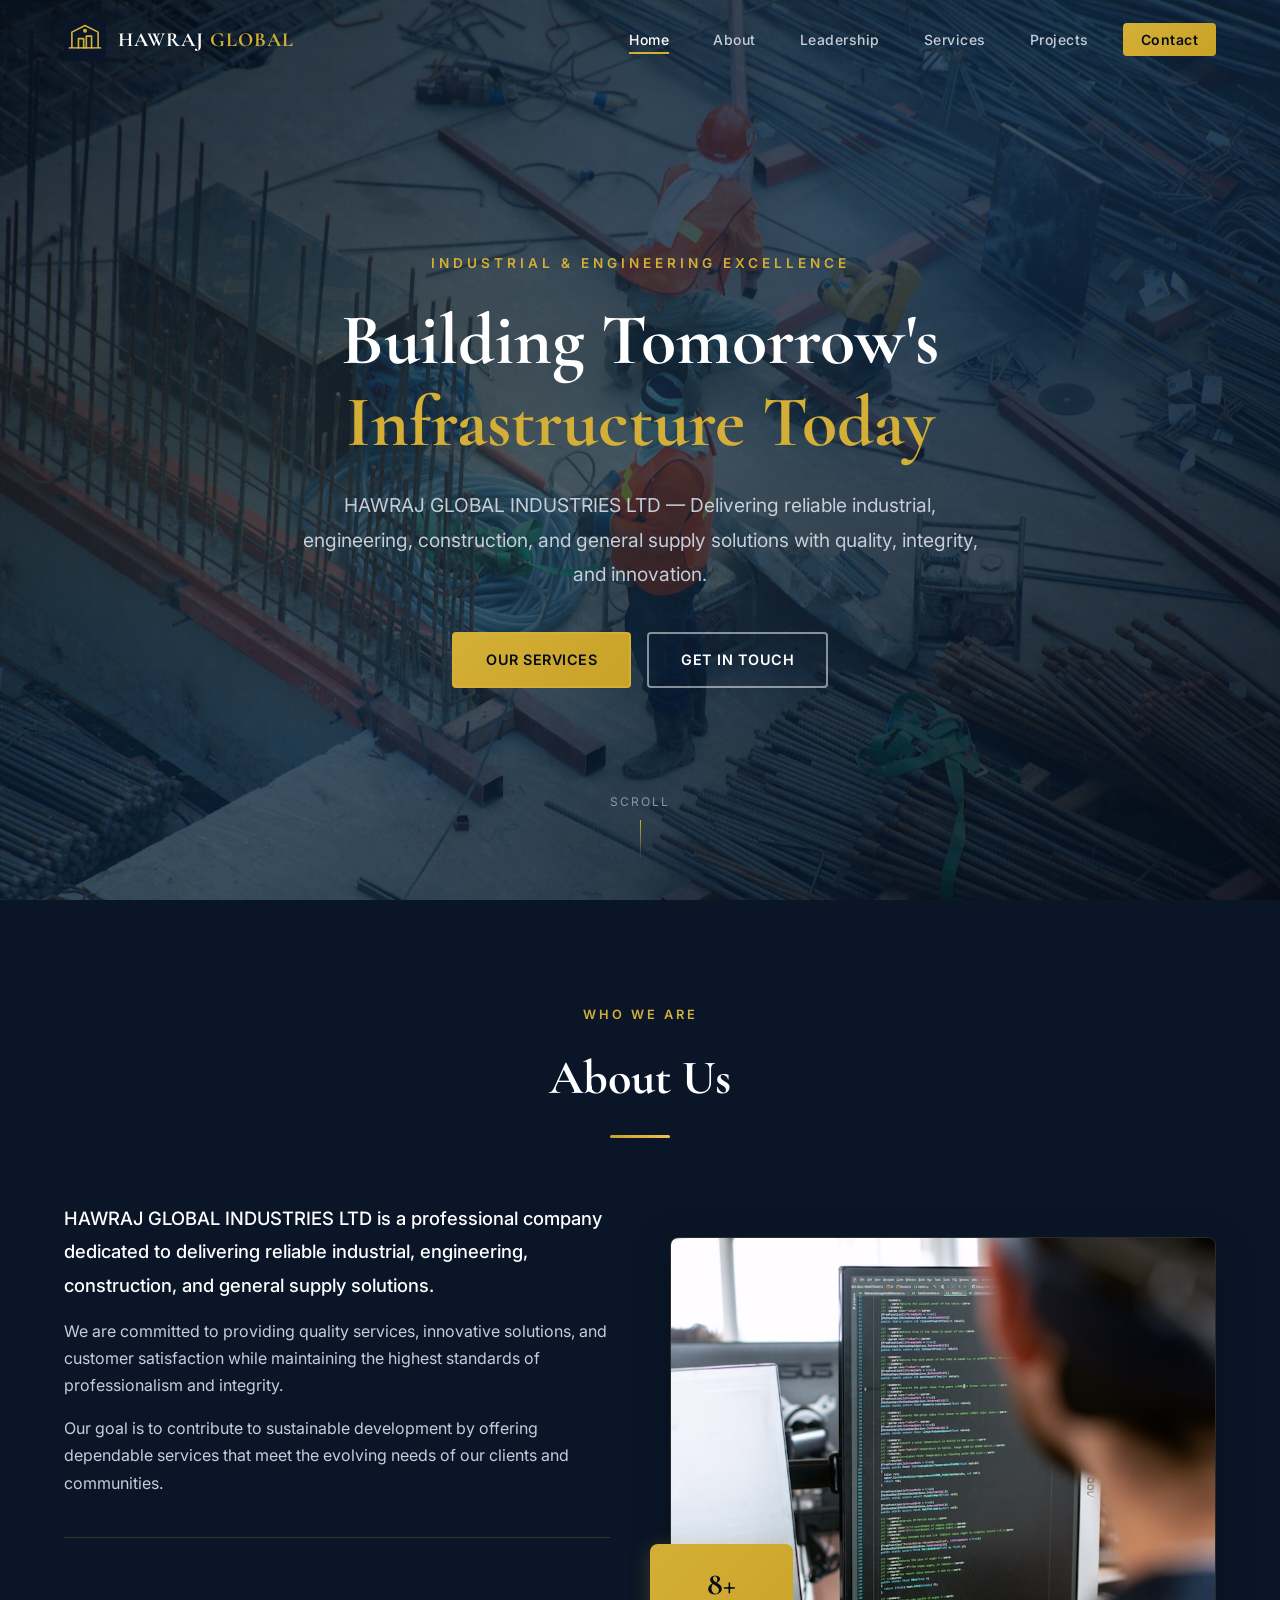
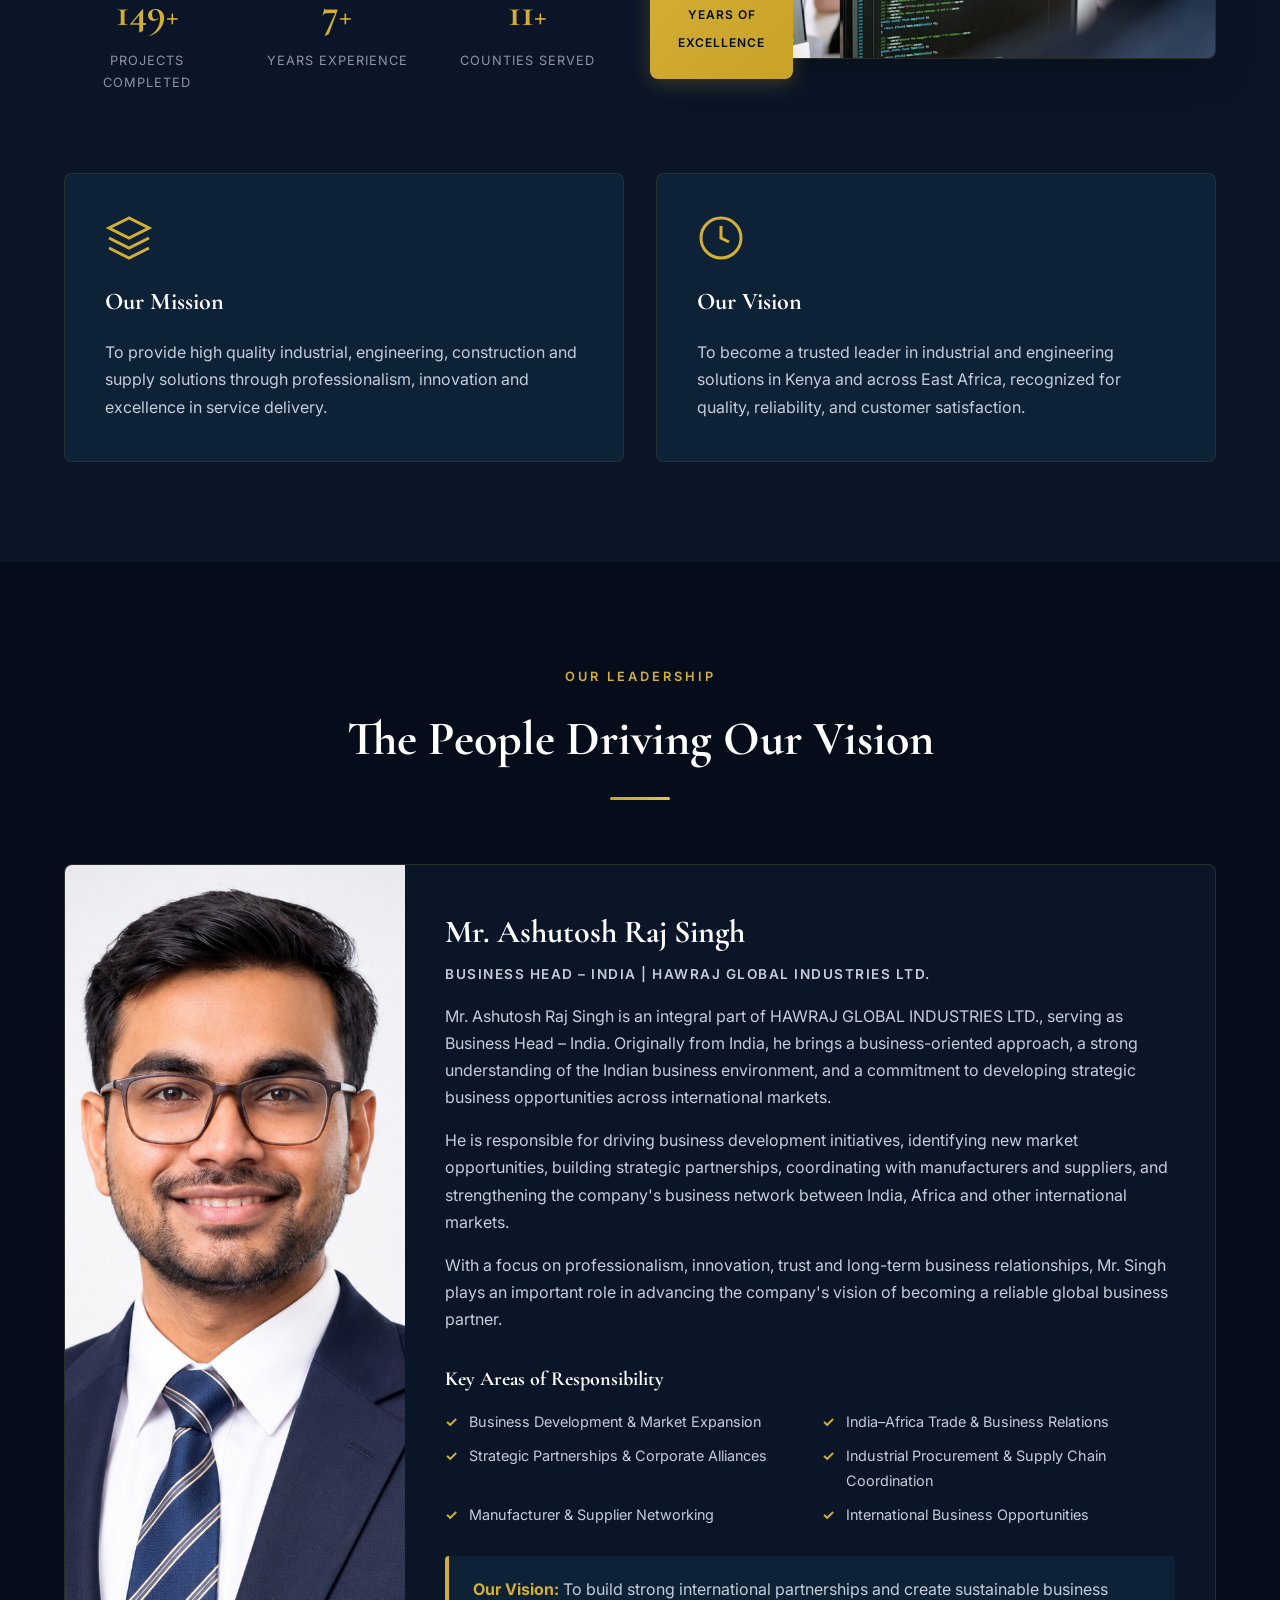
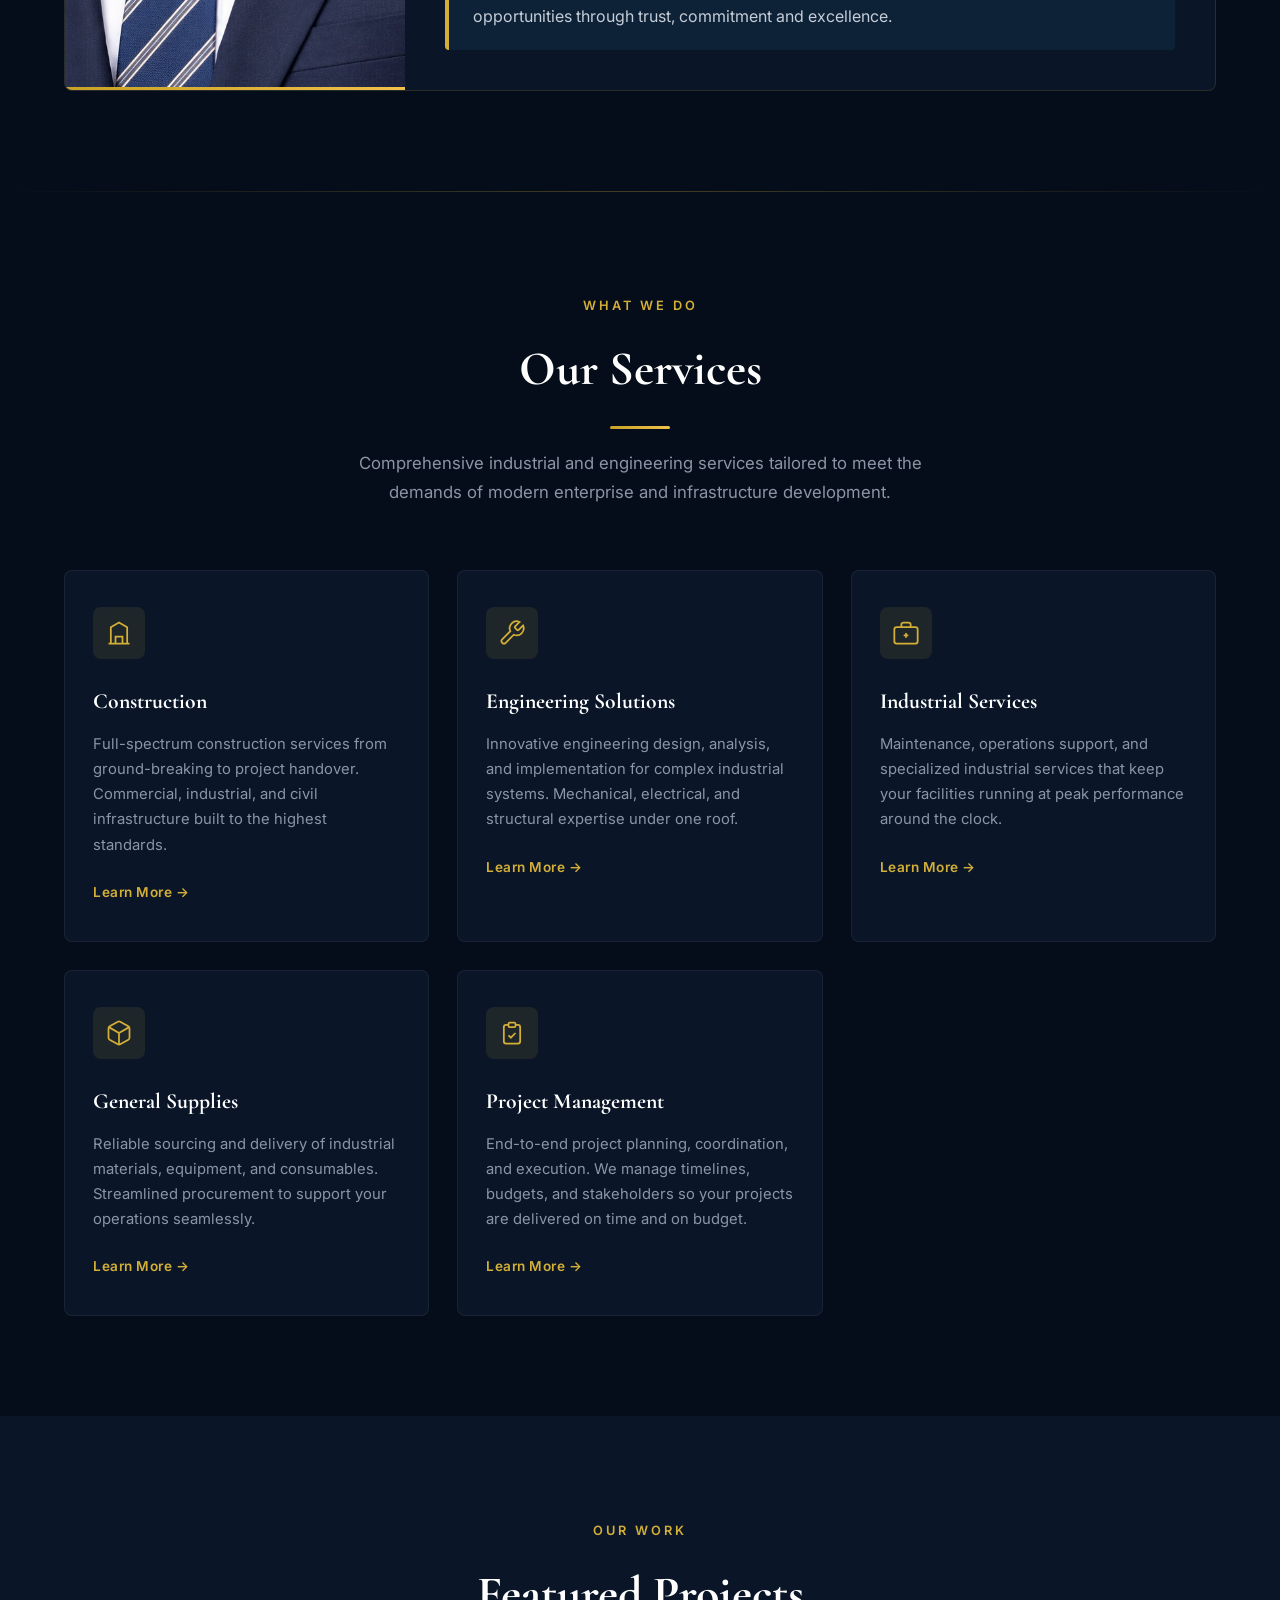
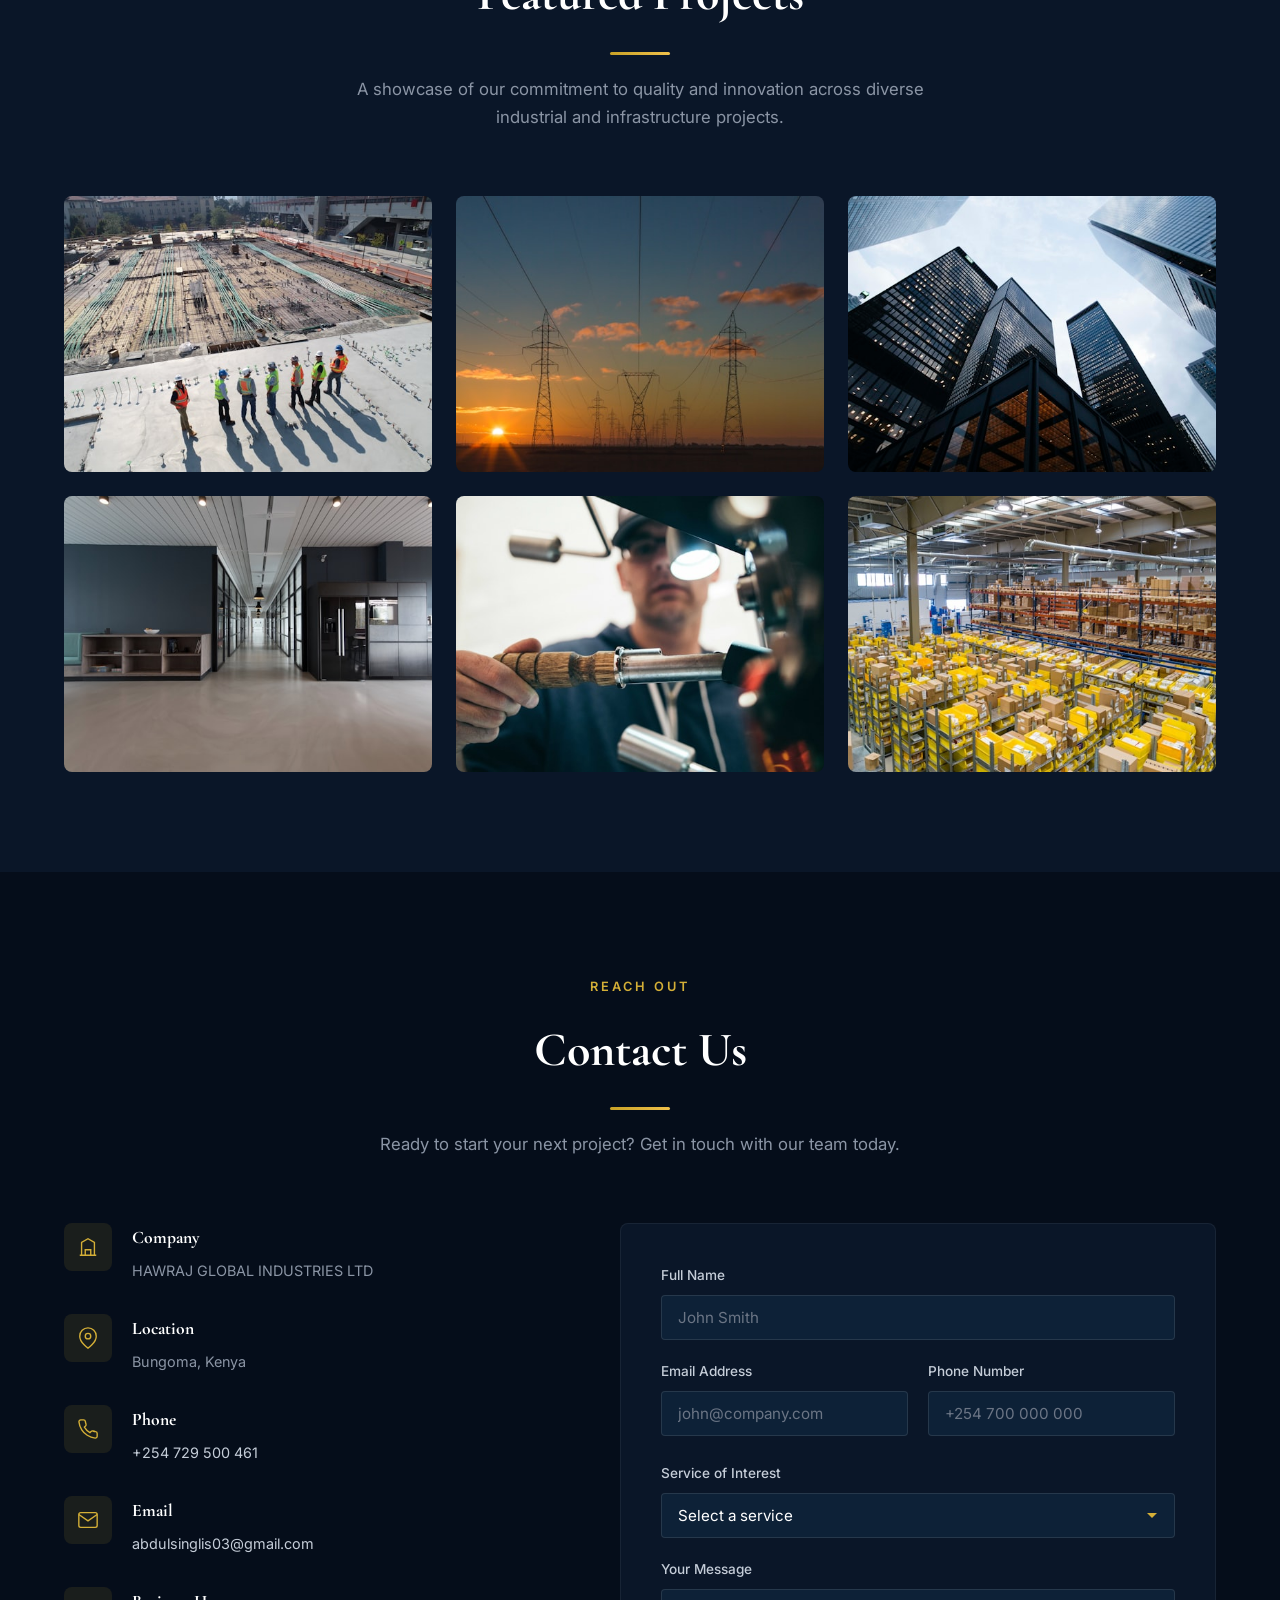
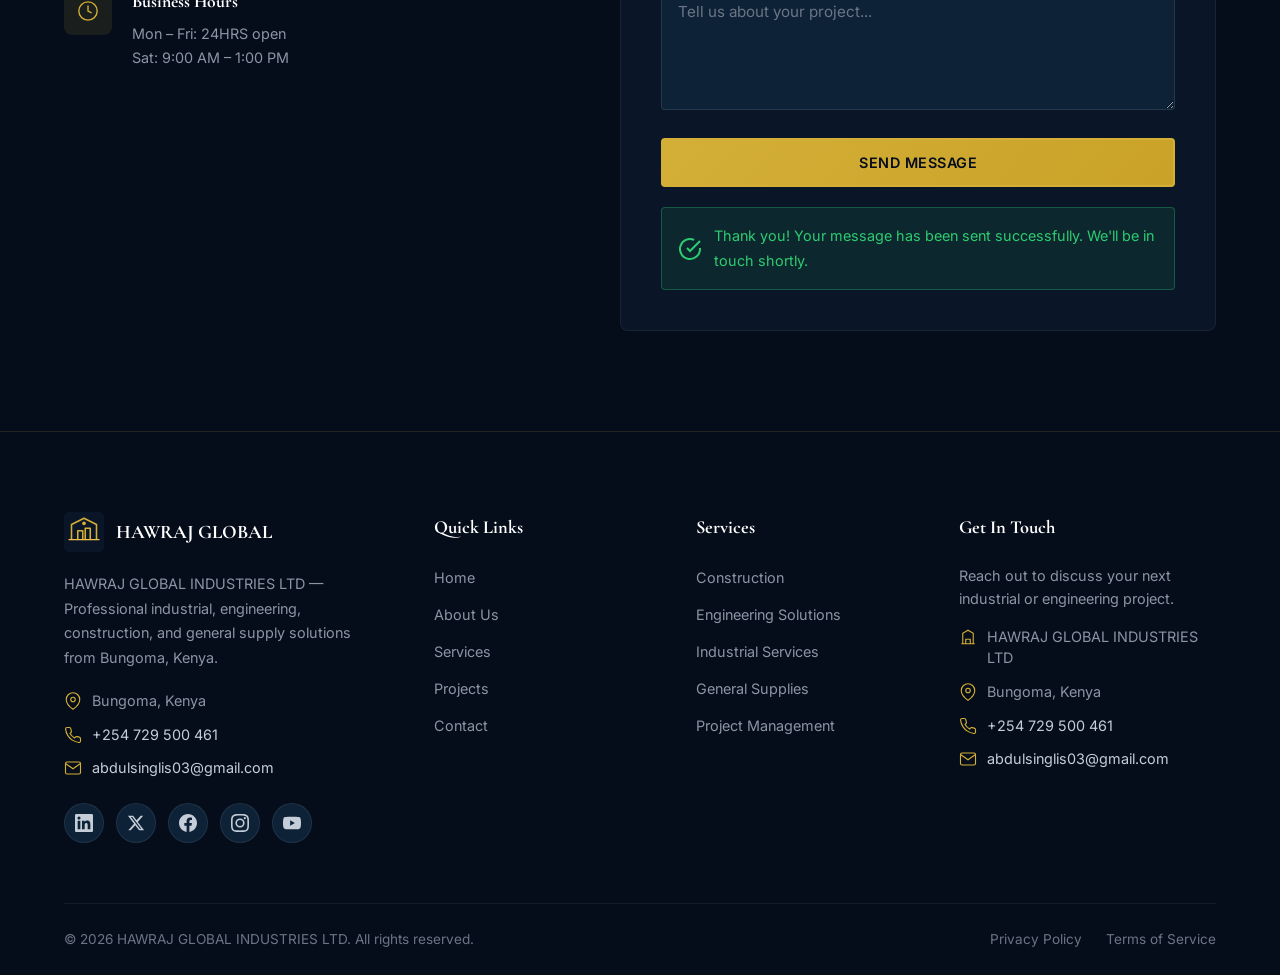
==== index.html @ 438e4403 "Update index.html" ====
<!DOCTYPE html>
<html lang="en">
<head>
  <meta charset="UTF-8">
  <meta name="viewport" content="width=device-width, initial-scale=1.0">
  <meta name="description" content="HAWRAJ GLOBAL INDUSTRIES LTD — Professional industrial, engineering, construction, and general supply solutions in Bungoma, Kenya. Quality services with integrity and customer satisfaction.">
  <title>HAWRAJ GLOBAL INDUSTRIES LTD | Industrial & Engineering Excellence</title>
  <link rel="preconnect" href="https://fonts.googleapis.com">
  <link rel="preconnect" href="https://fonts.gstatic.com" crossorigin>
  <link href="https://fonts.googleapis.com/css2?family=Cormorant+Garamond:wght@500;600;700&family=Inter:wght@300;400;500;600;700&display=swap" rel="stylesheet">
  <link rel="stylesheet" href="style.css">
  <link rel="icon" type="image/svg+xml" href="images/logo.svg">
</head>
<body>

  <!-- Navigation -->
  <header class="header" id="header">
    <nav class="nav container">
      <a href="#home" class="nav__logo">
        <img src="images/logo.svg" alt="HAWRAJ Global Industries" class="nav__logo-img">
        <span class="nav__logo-text">HAWRAJ<span class="gold"> GLOBAL</span></span>
      </a>

      <ul class="nav__menu" id="nav-menu">
        <li><a href="#home" class="nav__link active">Home</a></li>
        <li><a href="#about" class="nav__link">About</a></li>
        <li><a href="#leadership" class="nav__link">Leadership</a></li>
        <li><a href="#services" class="nav__link">Services</a></li>
        <li><a href="#projects" class="nav__link">Projects</a></li>
        <li><a href="#contact" class="nav__link nav__link--cta">Contact</a></li>
      </ul>

      <button class="nav__toggle" id="nav-toggle" aria-label="Toggle navigation menu" aria-expanded="false">
        <span></span>
        <span></span>
        <span></span>
      </button>
    </nav>
  </header>

  <!-- Hero -->
  <section class="hero" id="home">
    <div class="hero__overlay"></div>
    <div class="hero__content container">
      <p class="hero__tagline animate-on-scroll">Industrial & Engineering Excellence</p>
      <h1 class="hero__title animate-on-scroll">
        Building Tomorrow's<br>
        <span class="gold">Infrastructure Today</span>
      </h1>
      <p class="hero__subtitle animate-on-scroll">
        HAWRAJ GLOBAL INDUSTRIES LTD — Delivering reliable industrial, engineering,
        construction, and general supply solutions with quality, integrity, and innovation.
      </p>
      <div class="hero__actions animate-on-scroll">
        <a href="#services" class="btn btn--primary">Our Services</a>
        <a href="#contact" class="btn btn--outline">Get In Touch</a>
      </div>
    </div>
    <div class="hero__scroll">
      <span>Scroll</span>
      <div class="hero__scroll-line"></div>
    </div>
  </section>

  <!-- About -->
  <section class="section about" id="about">
    <div class="container">
      <div class="section__header animate-on-scroll">
        <span class="section__label">Who We Are</span>
        <h2 class="section__title">About Us</h2>
        <div class="section__divider"></div>
      </div>

      <div class="about__grid">
        <div class="about__content animate-on-scroll">
          <p class="about__lead">
            HAWRAJ GLOBAL INDUSTRIES LTD is a professional company dedicated to delivering
            reliable industrial, engineering, construction, and general supply solutions.
          </p>
          <p>
            We are committed to providing quality services, innovative solutions, and customer
            satisfaction while maintaining the highest standards of professionalism and integrity.
          </p>
          <p>
            Our goal is to contribute to sustainable development by offering dependable services
            that meet the evolving needs of our clients and communities.
          </p>

          <div class="about__stats">
            <div class="stat">
              <span class="stat__number" data-target="150">0</span><span class="stat__suffix">+</span>
              <span class="stat__label">Projects Completed</span>
            </div>
            <div class="stat">
              <span class="stat__number" data-target="8">0</span><span class="stat__suffix">+</span>
              <span class="stat__label">Years Experience</span>
            </div>
            <div class="stat">
              <span class="stat__number" data-target="12">0</span><span class="stat__suffix">+</span>
              <span class="stat__label">Counties Served</span>
            </div>
          </div>
        </div>

        <div class="about__image animate-on-scroll">
          <div class="about__image-frame">
            <img src="images/about-industrial.jpg" alt="Industrial facility and engineering team at work">
          </div>
          <div class="about__badge">
            <span class="about__badge-number">8+</span>
            <span class="about__badge-text">Years of<br>Excellence</span>
          </div>
        </div>
      </div>

      <!-- Mission & Vision -->
      <div class="mv-grid">
        <div class="mv-card animate-on-scroll">
          <div class="mv-card__icon">
            <svg viewBox="0 0 24 24" fill="none" stroke="currentColor" stroke-width="1.5">
              <path d="M12 2L2 7l10 5 10-5-10-5zM2 17l10 5 10-5M2 12l10 5 10-5"/>
            </svg>
          </div>
          <h3 class="mv-card__title">Our Mission</h3>
          <p>
           To provide high quality industrial, engineering, construction and supply solutions 
           through professionalism, innovation and excellence in service delivery.
          </p>
        </div>

        <div class="mv-card animate-on-scroll">
          <div class="mv-card__icon">
            <svg viewBox="0 0 24 24" fill="none" stroke="currentColor" stroke-width="1.5">
              <circle cx="12" cy="12" r="10"/>
              <path d="M12 6v6l4 2"/>
            </svg>
          </div>
          <h3 class="mv-card__title">Our Vision</h3>
          <p>
  To become a trusted leader in industrial and engineering
  solutions in Kenya and across East Africa, recognized
  for quality, reliability, and customer satisfaction.
</p>
        </div>
      </div>
    </div>
  </section>

<!-- Leadership -->
<section class="section leadership" id="leadership">
  <div class="container">
    <div class="section__header animate-on-scroll">
      <span class="section__label">Our Leadership</span>
      <h2 class="section__title">The People Driving Our Vision</h2>
      <div class="section__divider"></div>
    </div>

    <div class="lead-card animate-on-scroll">
      <div class="lead-photo">
        <img src="images/ashutosh-raj-singh.jpg" alt="Mr. Ashutosh Raj Singh, Business Head India">
      </div>

      <div class="lead-body">
        <h3>Mr. Ashutosh Raj Singh</h3>
        <p class="lead-role">Business Head – India | HAWRAJ GLOBAL INDUSTRIES LTD.</p>

        <p>Mr. Ashutosh Raj Singh is an integral part of HAWRAJ GLOBAL INDUSTRIES LTD., serving as Business Head – India. Originally from India, he brings a business-oriented approach, a strong understanding of the Indian business environment, and a commitment to developing strategic business opportunities across international markets.</p>

        <p>He is responsible for driving business development initiatives, identifying new market opportunities, building strategic partnerships, coordinating with manufacturers and suppliers, and strengthening the company's business network between India, Africa and other international markets.</p>

        <p>With a focus on professionalism, innovation, trust and long-term business relationships, Mr. Singh plays an important role in advancing the company's vision of becoming a reliable global business partner.</p>

        <h4>Key Areas of Responsibility</h4>
        <ul class="lead-areas">
          <li>Business Development &amp; Market Expansion</li>
          <li>India–Africa Trade &amp; Business Relations</li>
          <li>Strategic Partnerships &amp; Corporate Alliances</li>
          <li>Industrial Procurement &amp; Supply Chain Coordination</li>
          <li>Manufacturer &amp; Supplier Networking</li>
          <li>International Business Opportunities</li>
        </ul>

        <blockquote class="lead-vision">
          <strong>Our Vision:</strong> To build strong international partnerships and create sustainable business opportunities through trust, commitment and excellence.
        </blockquote>
      </div>
    </div>
  </div>

  <style>
    .leadership { background: var(--navy-900); }

    .lead-card {
      display: grid;
      grid-template-columns: 340px 1fr;
      gap: 40px;
      background: var(--navy-800);
      border: 1px solid rgba(212, 175, 55, 0.15);
      border-radius: 8px;
      overflow: hidden;
      text-align: left;
      transition: all var(--transition);
    }
    .lead-card:hover {
      border-color: rgba(212, 175, 55, 0.3);
      box-shadow: var(--shadow);
    }

    .lead-photo { position: relative; background: var(--navy-700); }
    .lead-photo img {
      width: 100%;
      height: 100%;
      min-height: 420px;
      object-fit: cover;
      object-position: top center;
      display: block;
    }
    .lead-photo::after {
      content: '';
      position: absolute;
      left: 0; right: 0; bottom: 0;
      height: 3px;
      background: linear-gradient(90deg, var(--gold-600), var(--gold-400));
    }

    .lead-body { padding: 40px 40px 40px 0; }
    .lead-body h3 {
      font-family: var(--font-display);
      font-size: 2rem;
      font-weight: 700;
      color: var(--white);
      margin-bottom: 4px;
    }
    .lead-role {
      color: var(--gold-500);
      font-size: 0.85rem;
      font-weight: 600;
      letter-spacing: 1.5px;
      text-transform: uppercase;
      margin-bottom: 24px;
    }
    .lead-body p {
      color: var(--gray-300);
      margin-bottom: 16px;
    }
    .lead-body h4 {
      font-family: var(--font-display);
      font-size: 1.25rem;
      font-weight: 700;
      color: var(--white);
      margin: 28px 0 14px;
    }

    .lead-areas {
      list-style: none;
      display: grid;
      grid-template-columns: 1fr 1fr;
      gap: 10px 24px;
    }
    .lead-areas li {
      position: relative;
      padding-left: 24px;
      font-size: 0.9rem;
      color: var(--gray-300);
    }
    .lead-areas li::before {
      content: "✓";
      position: absolute;
      left: 0;
      color: var(--gold-500);
      font-weight: 700;
    }

    .lead-vision {
      margin-top: 28px;
      padding: 20px 24px;
      background: var(--navy-700);
      border-left: 4px solid var(--gold-500);
      border-radius: 4px;
      color: var(--gray-300);
      line-height: 1.7;
    }
    .lead-vision strong { color: var(--gold-500); }

    @media (max-width: 800px) {
      .lead-card { grid-template-columns: 1fr; gap: 0; }
      .lead-photo img { min-height: 300px; max-height: 380px; }
      .lead-body { padding: 28px 24px; }
      .lead-body h3 { font-size: 1.6rem; }
      .lead-areas { grid-template-columns: 1fr; }
    }
  </style>
</section>
  
  <!-- Services -->
  <section class="section services" id="services">
    <div class="container">
      <div class="section__header animate-on-scroll">
        <span class="section__label">What We Do</span>
        <h2 class="section__title">Our Services</h2>
        <div class="section__divider"></div>
        <p class="section__desc">
          Comprehensive industrial and engineering services tailored to meet the
          demands of modern enterprise and infrastructure development.
        </p>
      </div>

      <div class="services__grid">
        <article class="service-card animate-on-scroll">
          <div class="service-card__icon">
            <svg viewBox="0 0 24 24" fill="none" stroke="currentColor" stroke-width="1.5">
              <path d="M3 21h18M5 21V7l7-4 7 4v14M9 21v-6h6v6"/>
            </svg>
          </div>
          <h3 class="service-card__title">Construction</h3>
          <p>
            Full-spectrum construction services from ground-breaking to project handover.
            Commercial, industrial, and civil infrastructure built to the highest standards.
          </p>
          <a href="#contact" class="service-card__link">Learn More &rarr;</a>
        </article>

        <article class="service-card animate-on-scroll">
          <div class="service-card__icon">
            <svg viewBox="0 0 24 24" fill="none" stroke="currentColor" stroke-width="1.5">
              <path d="M14.7 6.3a1 1 0 000 1.4l1.6 1.6a1 1 0 001.4 0l3.77-3.77a6 6 0 01-7.94 7.94l-6.91 6.91a2.12 2.12 0 01-3-3l6.91-6.91a6 6 0 017.94-7.94l-3.76 3.76z"/>
            </svg>
          </div>
          <h3 class="service-card__title">Engineering Solutions</h3>
          <p>
            Innovative engineering design, analysis, and implementation for complex
            industrial systems. Mechanical, electrical, and structural expertise under one roof.
          </p>
          <a href="#contact" class="service-card__link">Learn More &rarr;</a>
        </article>

        <article class="service-card animate-on-scroll">
          <div class="service-card__icon">
            <svg viewBox="0 0 24 24" fill="none" stroke="currentColor" stroke-width="1.5">
              <rect x="2" y="7" width="20" height="14" rx="2"/>
              <path d="M16 7V5a2 2 0 00-2-2h-4a2 2 0 00-2 2v2M12 12v4M10 14h4"/>
            </svg>
          </div>
          <h3 class="service-card__title">Industrial Services</h3>
          <p>
            Maintenance, operations support, and specialized industrial services
            that keep your facilities running at peak performance around the clock.
          </p>
          <a href="#contact" class="service-card__link">Learn More &rarr;</a>
        </article>

        <article class="service-card animate-on-scroll">
          <div class="service-card__icon">
            <svg viewBox="0 0 24 24" fill="none" stroke="currentColor" stroke-width="1.5">
              <path d="M21 16V8a2 2 0 00-1-1.73l-7-4a2 2 0 00-2 0l-7 4A2 2 0 003 8v8a2 2 0 001 1.73l7 4a2 2 0 002 0l7-4A2 2 0 0021 16z"/>
              <path d="M3.27 6.96L12 12.01l8.73-5.05M12 22.08V12"/>
            </svg>
          </div>
          <h3 class="service-card__title">General Supplies</h3>
          <p>
            Reliable sourcing and delivery of industrial materials, equipment, and
            consumables. Streamlined procurement to support your operations seamlessly.
          </p>
          <a href="#contact" class="service-card__link">Learn More &rarr;</a>
        </article>

        <article class="service-card animate-on-scroll">
          <div class="service-card__icon">
            <svg viewBox="0 0 24 24" fill="none" stroke="currentColor" stroke-width="1.5">
              <path d="M9 5H7a2 2 0 00-2 2v12a2 2 0 002 2h10a2 2 0 002-2V7a2 2 0 00-2-2h-2"/>
              <rect x="9" y="3" width="6" height="4" rx="1"/>
              <path d="M9 14l2 2 4-4"/>
            </svg>
          </div>
          <h3 class="service-card__title">Project Management</h3>
          <p>
            End-to-end project planning, coordination, and execution. We manage timelines,
            budgets, and stakeholders so your projects are delivered on time and on budget.
          </p>
          <a href="#contact" class="service-card__link">Learn More &rarr;</a>
        </article>
      </div>
    </div>
  </section>

  <!-- Projects -->
  <section class="section projects" id="projects">
    <div class="container">
      <div class="section__header animate-on-scroll">
        <span class="section__label">Our Work</span>
        <h2 class="section__title">Featured Projects</h2>
        <div class="section__divider"></div>
        <p class="section__desc">
          A showcase of our commitment to quality and innovation across diverse
          industrial and infrastructure projects.
        </p>
      </div>

      <div class="projects__grid">
        <article class="project-card animate-on-scroll">
          <div class="project-card__image">
            <img src="images/project-1.jpg" alt="Industrial manufacturing plant construction">
            <div class="project-card__overlay">
              <span class="project-card__category">Construction</span>
              <h3 class="project-card__title">Manufacturing Plant Complex</h3>
              <p>State-of-the-art industrial facility with 50,000 sqm production capacity.</p>
            </div>
          </div>
        </article>

        <article class="project-card animate-on-scroll">
          <div class="project-card__image">
            <img src="images/project-2.jpg" alt="Energy infrastructure engineering project">
            <div class="project-card__overlay">
              <span class="project-card__category">Engineering</span>
              <h3 class="project-card__title">Energy Infrastructure Upgrade</h3>
              <p>Complete power distribution system modernization for regional grid.</p>
            </div>
          </div>
        </article>

        <article class="project-card animate-on-scroll">
          <div class="project-card__image">
            <img src="images/project-3.jpg" alt="Commercial building construction">
            <div class="project-card__overlay">
              <span class="project-card__category">Construction</span>
              <h3 class="project-card__title">Commercial Tower Development</h3>
              <p>Premium 32-story mixed-use commercial tower in metropolitan district.</p>
            </div>
          </div>
        </article>

        <article class="project-card animate-on-scroll">
          <div class="project-card__image">
            <img src="images/project-4.jpg" alt="Industrial pipeline and refinery project">
            <div class="project-card__overlay">
              <span class="project-card__category">Industrial</span>
              <h3 class="project-card__title">Pipeline & Refinery Systems</h3>
              <p>Integrated pipeline network and processing facility for oil & gas sector.</p>
            </div>
          </div>
        </article>

        <article class="project-card animate-on-scroll">
          <div class="project-card__image">
            <img src="images/project-5.jpg" alt="Bridge and civil infrastructure project">
            <div class="project-card__overlay">
              <span class="project-card__category">Infrastructure</span>
              <h3 class="project-card__title">Bridge & Highway Expansion</h3>
              <p>Major civil infrastructure connecting key economic corridors.</p>
            </div>
          </div>
        </article>

        <article class="project-card animate-on-scroll">
          <div class="project-card__image">
            <img src="images/project-6.jpg" alt="Warehouse and logistics facility">
            <div class="project-card__overlay">
              <span class="project-card__category">Project Management</span>
              <h3 class="project-card__title">Logistics Hub & Warehouse</h3>
              <p>Multi-phase logistics center with automated storage and distribution.</p>
            </div>
          </div>
        </article>
      </div>
    </div>
  </section>

  <!-- Contact -->
  <section class="section contact" id="contact">
    <div class="container">
      <div class="section__header animate-on-scroll">
        <span class="section__label">Reach Out</span>
        <h2 class="section__title">Contact Us</h2>
        <div class="section__divider"></div>
        <p class="section__desc">
          Ready to start your next project? Get in touch with our team today.
        </p>
      </div>

      <div class="contact__grid">
        <div class="contact__info animate-on-scroll">
          <div class="contact__item">
            <div class="contact__item-icon">
              <svg viewBox="0 0 24 24" fill="none" stroke="currentColor" stroke-width="1.5">
                <path d="M3 21h18M5 21V7l7-4 7 4v14M9 21v-6h6v6"/>
              </svg>
            </div>
            <div>
              <h4>Company</h4>
              <p>HAWRAJ GLOBAL INDUSTRIES LTD</p>
            </div>
          </div>

          <div class="contact__item">
            <div class="contact__item-icon">
              <svg viewBox="0 0 24 24" fill="none" stroke="currentColor" stroke-width="1.5">
                <path d="M21 10c0 7-9 13-9 13s-9-6-9-13a9 9 0 0118 0z"/>
                <circle cx="12" cy="10" r="3"/>
              </svg>
            </div>
            <div>
              <h4>Location</h4>
              <p>Bungoma, Kenya</p>
            </div>
          </div>

          <div class="contact__item">
            <div class="contact__item-icon">
              <svg viewBox="0 0 24 24" fill="none" stroke="currentColor" stroke-width="1.5">
                <path d="M22 16.92v3a2 2 0 01-2.18 2 19.79 19.79 0 01-8.63-3.07 19.5 19.5 0 01-6-6 19.79 19.79 0 01-3.07-8.67A2 2 0 014.11 2h3a2 2 0 012 1.72c.127.96.361 1.903.7 2.81a2 2 0 01-.45 2.11L8.09 9.91a16 16 0 006 6l1.27-1.27a2 2 0 012.11-.45c.907.339 1.85.573 2.81.7A2 2 0 0122 16.92z"/>
              </svg>
            </div>
            <div>
              <h4>Phone</h4>
              <p><a href="tel:+254729500461" class="contact-link">+254 729 500 461</a></p>
            </div>
          </div>

          <div class="contact__item">
            <div class="contact__item-icon">
              <svg viewBox="0 0 24 24" fill="none" stroke="currentColor" stroke-width="1.5">
                <path d="M4 4h16c1.1 0 2 .9 2 2v12c0 1.1-.9 2-2 2H4c-1.1 0-2-.9-2-2V6c0-1.1.9-2 2-2z"/>
                <path d="M22 6l-10 7L2 6"/>
              </svg>
            </div>
            <div>
              <h4>Email</h4>
              <p><a href="mailto:abdulsinglis03@gmail.com" class="contact-link">abdulsinglis03@gmail.com</a></p>
            </div>
          </div>

          <div class="contact__item">
            <div class="contact__item-icon">
              <svg viewBox="0 0 24 24" fill="none" stroke="currentColor" stroke-width="1.5">
                <circle cx="12" cy="12" r="10"/>
                <path d="M12 6v6l4 2"/>
              </svg>
            </div>
            <div>
              <h4>Business Hours</h4>
              <p>Mon – Fri: 24HRS open <br>Sat: 9:00 AM – 1:00 PM</p>
            </div>
          </div>
        </div>

        <form name="contact" method="POST" data-netlify="true" class="contact__form animate-on-scroll" id="contact-form">
<input type="hidden" name="form-name" value="contact">
          <div class="form__group">
            <label for="name">Full Name</label>
            <input type="text" id="name" name="name" placeholder="John Smith" required>
            <span class="form__error" id="name-error"></span>
          </div>

          <div class="form__row">
            <div class="form__group">
              <label for="email">Email Address</label>
              <input type="email" id="email" name="email" placeholder="john@company.com" required>
              <span class="form__error" id="email-error"></span>
            </div>
            <div class="form__group">
              <label for="phone">Phone Number</label>
              <input type="tel" id="phone" name="phone" placeholder="+254 700 000 000">
            </div>
          </div>

          <div class="form__group">
            <label for="service">Service of Interest</label>
            <select id="service" name="service">
              <option value="">Select a service</option>
              <option value="construction">Construction</option>
              <option value="engineering">Engineering Solutions</option>
              <option value="industrial">Industrial Services</option>
              <option value="supplies">General Supplies</option>
              <option value="management">Project Management</option>
            </select>
          </div>

          <div class="form__group">
            <label for="message">Your Message</label>
            <textarea id="message" name="message" rows="5" placeholder="Tell us about your project..." required></textarea>
            <span class="form__error" id="message-error"></span>
          </div>

          <button type="submit" class="btn btn--primary btn--full">
            <span class="btn__text">Send Message</span>
            <span class="btn__loading" hidden>Sending...</span>
          </button>

          <div class="form__success" id="form-success" hidden>
            <svg viewBox="0 0 24 24" fill="none" stroke="currentColor" stroke-width="2">
              <path d="M22 11.08V12a10 10 0 11-5.93-9.14"/>
              <path d="M22 4L12 14.01l-3-3"/>
            </svg>
            <p>Thank you! Your message has been sent successfully. We'll be in touch shortly.</p>
          </div>
        </form>
      </div>
    </div>
  </section>

  <!-- Footer -->
  <footer class="footer">
    <div class="container">
      <div class="footer__grid">
        <div class="footer__brand">
          <a href="#home" class="footer__logo">
            <img src="images/logo.svg" alt="HAWRAJ Global Industries">
            <span>HAWRAJ<span class="gold"> GLOBAL</span></span>
          </a>
          <p class="footer__desc">
            HAWRAJ GLOBAL INDUSTRIES LTD — Professional industrial, engineering,
            construction, and general supply solutions from Bungoma, Kenya.
          </p>
          <ul class="footer__contact">
            <li>
              <svg viewBox="0 0 24 24" fill="none" stroke="currentColor" stroke-width="1.5"><path d="M21 10c0 7-9 13-9 13s-9-6-9-13a9 9 0 0118 0z"/><circle cx="12" cy="10" r="3"/></svg>
              Bungoma, Kenya
            </li>
            <li>
              <svg viewBox="0 0 24 24" fill="none" stroke="currentColor" stroke-width="1.5"><path d="M22 16.92v3a2 2 0 01-2.18 2 19.79 19.79 0 01-8.63-3.07 19.5 19.5 0 01-6-6 19.79 19.79 0 01-3.07-8.67A2 2 0 014.11 2h3a2 2 0 012 1.72c.127.96.361 1.903.7 2.81a2 2 0 01-.45 2.11L8.09 9.91a16 16 0 006 6l1.27-1.27a2 2 0 012.11-.45c.907.339 1.85.573 2.81.7A2 2 0 0122 16.92z"/></svg>
              <a href="tel:+254729500461">+254 729 500 461</a>
            </li>
            <li>
              <svg viewBox="0 0 24 24" fill="none" stroke="currentColor" stroke-width="1.5"><path d="M4 4h16c1.1 0 2 .9 2 2v12c0 1.1-.9 2-2 2H4c-1.1 0-2-.9-2-2V6c0-1.1.9-2 2-2z"/><path d="M22 6l-10 7L2 6"/></svg>
              <a href="mailto:abdulsinglis03@gmail.com">abdulsinglis03@gmail.com</a>
            </li>
          </ul>
          <div class="footer__social">
            <a href="#" class="social-icon" aria-label="LinkedIn">
              <svg viewBox="0 0 24 24" fill="currentColor"><path d="M20.447 20.452h-3.554v-5.569c0-1.328-.027-3.037-1.852-3.037-1.853 0-2.136 1.445-2.136 2.939v5.667H9.351V9h3.414v1.561h.046c.477-.9 1.637-1.85 3.37-1.85 3.601 0 4.267 2.37 4.267 5.455v6.286zM5.337 7.433a2.062 2.062 0 01-2.063-2.065 2.064 2.064 0 114.126 0 2.063 2.063 0 01-2.063 2.065zm1.782 13.019H3.555V9h3.564v11.452zM22.225 0H1.771C.792 0 0 .774 0 1.729v20.542C0 23.227.792 24 1.771 24h20.451C23.2 24 24 23.227 24 22.271V1.729C24 .774 23.2 0 22.222 0h.003z"/></svg>
            </a>
            <a href="#" class="social-icon" aria-label="Twitter / X">
              <svg viewBox="0 0 24 24" fill="currentColor"><path d="M18.244 2.25h3.308l-7.227 8.26 8.502 11.24H16.17l-5.214-6.817L4.99 21.75H1.68l7.73-8.835L1.254 2.25H8.08l4.713 6.231zm-1.161 17.52h1.833L7.084 4.126H5.117z"/></svg>
            </a>
            <a href="#" class="social-icon" aria-label="Facebook">
              <svg viewBox="0 0 24 24" fill="currentColor"><path d="M24 12.073c0-6.627-5.373-12-12-12s-12 5.373-12 12c0 5.99 4.388 10.954 10.125 11.854v-8.385H7.078v-3.47h3.047V9.43c0-3.007 1.792-4.669 4.533-4.669 1.312 0 2.686.235 2.686.235v2.953H15.83c-1.491 0-1.956.925-1.956 1.874v2.25h3.328l-.532 3.47h-2.796v8.385C19.612 23.027 24 18.062 24 12.073z"/></svg>
            </a>
            <a href="#" class="social-icon" aria-label="Instagram">
              <svg viewBox="0 0 24 24" fill="currentColor"><path d="M12 2.163c3.204 0 3.584.012 4.85.07 3.252.148 4.771 1.691 4.919 4.919.058 1.265.069 1.645.069 4.849 0 3.205-.012 3.584-.069 4.849-.149 3.225-1.664 4.771-4.919 4.919-1.266.058-1.644.07-4.85.07-3.204 0-3.584-.012-4.849-.07-3.26-.149-4.771-1.699-4.919-4.92-.058-1.265-.07-1.644-.07-4.849 0-3.204.013-3.583.07-4.849.149-3.227 1.664-4.771 4.919-4.919 1.266-.057 1.645-.069 4.849-.069zM12 0C8.741 0 8.333.014 7.053.072 2.695.272.273 2.69.073 7.052.014 8.333 0 8.741 0 12c0 3.259.014 3.668.072 4.948.2 4.358 2.618 6.78 6.98 6.98C8.333 23.986 8.741 24 12 24c3.259 0 3.668-.014 4.948-.072 4.354-.2 6.782-2.618 6.979-6.98.059-1.28.073-1.689.073-4.948 0-3.259-.014-3.667-.072-4.947-.196-4.354-2.617-6.78-6.979-6.98C15.668.014 15.259 0 12 0zm0 5.838a6.162 6.162 0 100 12.324 6.162 6.162 0 000-12.324zM12 16a4 4 0 110-8 4 4 0 010 8zm6.406-11.845a1.44 1.44 0 100 2.881 1.44 1.44 0 000-2.881z"/></svg>
            </a>
            <a href="#" class="social-icon" aria-label="YouTube">
              <svg viewBox="0 0 24 24" fill="currentColor"><path d="M23.498 6.186a3.016 3.016 0 00-2.122-2.136C19.505 3.545 12 3.545 12 3.545s-7.505 0-9.377.505A3.017 3.017 0 00.502 6.186C0 8.07 0 12 0 12s0 3.93.502 5.814a3.016 3.016 0 002.122 2.136c1.871.505 9.376.505 9.376.505s7.505 0 9.377-.505a3.015 3.015 0 002.122-2.136C24 15.93 24 12 24 12s0-3.93-.502-5.814zM9.545 15.568V8.432L15.818 12l-6.273 3.568z"/></svg>
            </a>
          </div>
        </div>

        <div class="footer__links">
          <h4>Quick Links</h4>
          <ul>
            <li><a href="#home">Home</a></li>
            <li><a href="#about">About Us</a></li>
            <li><a href="#services">Services</a></li>
            <li><a href="#projects">Projects</a></li>
            <li><a href="#contact">Contact</a></li>
          </ul>
        </div>

        <div class="footer__links">
          <h4>Services</h4>
          <ul>
            <li><a href="#services">Construction</a></li>
            <li><a href="#services">Engineering Solutions</a></li>
            <li><a href="#services">Industrial Services</a></li>
            <li><a href="#services">General Supplies</a></li>
            <li><a href="#services">Project Management</a></li>
          </ul>
        </div>

        <div class="footer__contact-col">
          <h4>Get In Touch</h4>
          <p class="footer__contact-intro">Reach out to discuss your next industrial or engineering project.</p>
          <ul class="footer__contact footer__contact--col">
            <li>
              <svg viewBox="0 0 24 24" fill="none" stroke="currentColor" stroke-width="1.5"><path d="M3 21h18M5 21V7l7-4 7 4v14M9 21v-6h6v6"/></svg>
              <span>HAWRAJ GLOBAL INDUSTRIES LTD</span>
            </li>
            <li>
              <svg viewBox="0 0 24 24" fill="none" stroke="currentColor" stroke-width="1.5"><path d="M21 10c0 7-9 13-9 13s-9-6-9-13a9 9 0 0118 0z"/><circle cx="12" cy="10" r="3"/></svg>
              <span>Bungoma, Kenya</span>
            </li>
            <li>
              <svg viewBox="0 0 24 24" fill="none" stroke="currentColor" stroke-width="1.5"><path d="M22 16.92v3a2 2 0 01-2.18 2 19.79 19.79 0 01-8.63-3.07 19.5 19.5 0 01-6-6 19.79 19.79 0 01-3.07-8.67A2 2 0 014.11 2h3a2 2 0 012 1.72c.127.96.361 1.903.7 2.81a2 2 0 01-.45 2.11L8.09 9.91a16 16 0 006 6l1.27-1.27a2 2 0 012.11-.45c.907.339 1.85.573 2.81.7A2 2 0 0122 16.92z"/></svg>
              <a href="tel:+254729500461">+254 729 500 461</a>
            </li>
            <li>
              <svg viewBox="0 0 24 24" fill="none" stroke="currentColor" stroke-width="1.5"><path d="M4 4h16c1.1 0 2 .9 2 2v12c0 1.1-.9 2-2 2H4c-1.1 0-2-.9-2-2V6c0-1.1.9-2 2-2z"/><path d="M22 6l-10 7L2 6"/></svg>
              <a href="mailto:abdulsinglis03@gmail.com">abdulsinglis03@gmail.com</a>
            </li>
          </ul>
        </div>
      </div>

      <div class="footer__bottom">
        <p>&copy; <span id="year"></span> HAWRAJ GLOBAL INDUSTRIES LTD. All rights reserved.</p>
        <div class="footer__legal">
          <a href="#">Privacy Policy</a>
          <a href="#">Terms of Service</a>
        </div>
      </div>
    </div>
  </footer>

  <!-- Back to top -->
  <button class="back-to-top" id="back-to-top" aria-label="Back to top">
    <svg viewBox="0 0 24 24" fill="none" stroke="currentColor" stroke-width="2">
      <path d="M18 15l-6-6-6 6"/>
    </svg>
  </button>

  <script src="script.js"></script>
</body>
</html>
---- style.css ----
/* ============================================
   HAWRAJ GLOBAL INDUSTRIES LTD — Stylesheet
   Color Scheme: Navy Blue, Gold, White
   ============================================ */

:root {
  --navy-900: #050d1a;
  --navy-800: #0a1628;
  --navy-700: #0d2137;
  --navy-600: #132d4a;
  --navy-500: #1a3a5c;
  --gold-400: #f0c14b;
  --gold-500: #d4af37;
  --gold-600: #c9a227;
  --gold-700: #a8861e;
  --white: #ffffff;
  --off-white: #f5f7fa;
  --gray-300: #c5cdd8;
  --gray-400: #8b95a5;
  --gray-500: #6b7585;

  --font-display: 'Cormorant Garamond', Georgia, serif;
  --font-body: 'Inter', -apple-system, BlinkMacSystemFont, sans-serif;

  --header-height: 80px;
  --transition: 0.35s cubic-bezier(0.4, 0, 0.2, 1);
  --shadow: 0 10px 40px rgba(0, 0, 0, 0.3);
  --shadow-gold: 0 4px 20px rgba(212, 175, 55, 0.25);
}

/* Reset & Base */
*, *::before, *::after {
  margin: 0;
  padding: 0;
  box-sizing: border-box;
}

html {
  scroll-behavior: smooth;
  scroll-padding-top: var(--header-height);
}

body {
  font-family: var(--font-body);
  font-size: 16px;
  line-height: 1.7;
  color: var(--gray-300);
  background-color: var(--navy-900);
  overflow-x: hidden;
}

img {
  max-width: 100%;
  height: auto;
  display: block;
}

a {
  text-decoration: none;
  color: inherit;
  transition: color var(--transition);
}

ul {
  list-style: none;
}

.gold {
  color: var(--gold-500);
}

.container {
  width: 100%;
  max-width: 1200px;
  margin: 0 auto;
  padding: 0 24px;
}

/* Buttons */
.btn {
  display: inline-flex;
  align-items: center;
  justify-content: center;
  gap: 8px;
  padding: 14px 32px;
  font-family: var(--font-body);
  font-size: 0.9rem;
  font-weight: 600;
  letter-spacing: 0.5px;
  text-transform: uppercase;
  border: 2px solid transparent;
  border-radius: 4px;
  cursor: pointer;
  transition: all var(--transition);
}

.btn--primary {
  background: linear-gradient(135deg, var(--gold-500), var(--gold-600));
  color: var(--navy-900);
  border-color: var(--gold-500);
}

.btn--primary:hover {
  background: linear-gradient(135deg, var(--gold-400), var(--gold-500));
  box-shadow: var(--shadow-gold);
  transform: translateY(-2px);
}

.btn--outline {
  background: transparent;
  color: var(--white);
  border-color: rgba(255, 255, 255, 0.5);
}

.btn--outline:hover {
  border-color: var(--gold-500);
  color: var(--gold-500);
  transform: translateY(-2px);
}

.btn--full {
  width: 100%;
}

/* Section Styles */
.section {
  padding: 100px 0;
  position: relative;
}

.section__header {
  text-align: center;
  max-width: 640px;
  margin: 0 auto 64px;
}

.section__label {
  display: inline-block;
  font-size: 0.8rem;
  font-weight: 600;
  letter-spacing: 3px;
  text-transform: uppercase;
  color: var(--gold-500);
  margin-bottom: 12px;
}

.section__title {
  font-family: var(--font-display);
  font-size: clamp(2rem, 5vw, 3rem);
  font-weight: 700;
  color: var(--white);
  margin-bottom: 16px;
}

.section__divider {
  width: 60px;
  height: 3px;
  background: linear-gradient(90deg, var(--gold-600), var(--gold-400));
  margin: 0 auto 20px;
  border-radius: 2px;
}

.section__desc {
  color: var(--gray-400);
  font-size: 1.05rem;
}

/* Animations */
.animate-on-scroll {
  opacity: 0;
  transform: translateY(30px);
  transition: opacity 0.7s ease, transform 0.7s ease;
}

.animate-on-scroll.visible {
  opacity: 1;
  transform: translateY(0);
}

/* ============================================
   HEADER / NAVIGATION
   ============================================ */
.header {
  position: fixed;
  top: 0;
  left: 0;
  width: 100%;
  height: var(--header-height);
  z-index: 1000;
  transition: background var(--transition), box-shadow var(--transition);
}

.header.scrolled {
  background: rgba(5, 13, 26, 0.95);
  backdrop-filter: blur(12px);
  box-shadow: 0 2px 20px rgba(0, 0, 0, 0.4);
}

.nav {
  display: flex;
  align-items: center;
  justify-content: space-between;
  height: 100%;
}

.nav__logo {
  display: flex;
  align-items: center;
  gap: 12px;
  z-index: 1001;
}

.nav__logo-img {
  width: 42px;
  height: 42px;
}

.nav__logo-text {
  font-family: var(--font-display);
  font-size: 1.25rem;
  font-weight: 700;
  color: var(--white);
  letter-spacing: 1px;
}

.nav__menu {
  display: flex;
  align-items: center;
  gap: 8px;
}

.nav__link {
  padding: 8px 18px;
  font-size: 0.875rem;
  font-weight: 500;
  color: var(--gray-300);
  letter-spacing: 0.5px;
  position: relative;
}

.nav__link::after {
  content: '';
  position: absolute;
  bottom: 2px;
  left: 18px;
  right: 18px;
  height: 2px;
  background: var(--gold-500);
  transform: scaleX(0);
  transition: transform var(--transition);
}

.nav__link:hover,
.nav__link.active {
  color: var(--white);
}

.nav__link:hover::after,
.nav__link.active::after {
  transform: scaleX(1);
}

.nav__link--cta {
  background: linear-gradient(135deg, var(--gold-500), var(--gold-600));
  color: var(--navy-900) !important;
  border-radius: 4px;
  font-weight: 600;
  margin-left: 8px;
}

.nav__link--cta::after {
  display: none;
}

.nav__link--cta:hover {
  box-shadow: var(--shadow-gold);
  transform: translateY(-1px);
}

.nav__toggle {
  display: none;
  flex-direction: column;
  gap: 5px;
  background: none;
  border: none;
  cursor: pointer;
  padding: 8px;
  z-index: 1001;
}

.nav__toggle span {
  display: block;
  width: 26px;
  height: 2px;
  background: var(--white);
  transition: all var(--transition);
}

.nav__toggle.active span:nth-child(1) {
  transform: rotate(45deg) translate(5px, 5px);
}

.nav__toggle.active span:nth-child(2) {
  opacity: 0;
}

.nav__toggle.active span:nth-child(3) {
  transform: rotate(-45deg) translate(5px, -5px);
}

/* ============================================
   HERO
   ============================================ */
.hero {
  position: relative;
  min-height: 100vh;
  display: flex;
  align-items: center;
  justify-content: center;
  background:
    linear-gradient(135deg, rgba(5, 13, 26, 0.85) 0%, rgba(13, 33, 55, 0.75) 50%, rgba(5, 13, 26, 0.9) 100%),
    url('images/hero-bg.jpg') center/cover no-repeat;
  overflow: hidden;
}

.hero::before {
  content: '';
  position: absolute;
  inset: 0;
  background:
    radial-gradient(ellipse at 20% 50%, rgba(212, 175, 55, 0.08) 0%, transparent 50%),
    radial-gradient(ellipse at 80% 20%, rgba(26, 58, 92, 0.3) 0%, transparent 40%);
  pointer-events: none;
}

.hero__overlay {
  position: absolute;
  inset: 0;
  background: url("data:image/svg+xml,%3Csvg width='60' height='60' viewBox='0 0 60 60' xmlns='http://www.w3.org/2000/svg'%3E%3Cg fill='none' fill-rule='evenodd'%3E%3Cg fill='%23d4af37' fill-opacity='0.03'%3E%3Cpath d='M36 34v-4h-2v4h-4v2h4v4h2v-4h4v-2h-4zm0-30V0h-2v4h-4v2h4v4h2V6h4V4h-4zM6 34v-4H4v4H0v2h4v4h2v-4h4v-2H6zM6 4V0H4v4H0v2h4v4h2V6h4V4H6z'/%3E%3C/g%3E%3C/g%3E%3C/svg%3E");
  opacity: 0.5;
}

.hero__content {
  position: relative;
  z-index: 2;
  text-align: center;
  padding: 120px 24px 80px;
  max-width: 900px;
}

.hero__tagline {
  font-size: 0.85rem;
  font-weight: 600;
  letter-spacing: 4px;
  text-transform: uppercase;
  color: var(--gold-500);
  margin-bottom: 24px;
}

.hero__title {
  font-family: var(--font-display);
  font-size: clamp(2.5rem, 7vw, 4.5rem);
  font-weight: 700;
  color: var(--white);
  line-height: 1.15;
  margin-bottom: 24px;
}

.hero__subtitle {
  font-size: clamp(1rem, 2vw, 1.2rem);
  color: var(--gray-300);
  max-width: 680px;
  margin: 0 auto 40px;
  line-height: 1.8;
}

.hero__actions {
  display: flex;
  gap: 16px;
  justify-content: center;
  flex-wrap: wrap;
}

.hero__scroll {
  position: absolute;
  bottom: 40px;
  left: 50%;
  transform: translateX(-50%);
  display: flex;
  flex-direction: column;
  align-items: center;
  gap: 8px;
  color: var(--gray-400);
  font-size: 0.75rem;
  letter-spacing: 2px;
  text-transform: uppercase;
  animation: bounce 2s infinite;
}

.hero__scroll-line {
  width: 1px;
  height: 40px;
  background: linear-gradient(to bottom, var(--gold-500), transparent);
}

@keyframes bounce {
  0%, 100% { transform: translateX(-50%) translateY(0); }
  50% { transform: translateX(-50%) translateY(8px); }
}

/* Staggered hero animations */
.hero__content .animate-on-scroll:nth-child(1) { transition-delay: 0.1s; }
.hero__content .animate-on-scroll:nth-child(2) { transition-delay: 0.25s; }
.hero__content .animate-on-scroll:nth-child(3) { transition-delay: 0.4s; }
.hero__content .animate-on-scroll:nth-child(4) { transition-delay: 0.55s; }

/* ============================================
   ABOUT
   ============================================ */
.about {
  background: var(--navy-800);
}

.about__grid {
  display: grid;
  grid-template-columns: 1fr 1fr;
  gap: 60px;
  align-items: center;
  margin-bottom: 80px;
}

.about__lead {
  font-size: 1.15rem;
  color: var(--white);
  font-weight: 500;
  margin-bottom: 20px;
  line-height: 1.8;
}

.about__content p {
  margin-bottom: 16px;
}

.about__stats {
  display: grid;
  grid-template-columns: repeat(3, 1fr);
  gap: 24px;
  margin-top: 40px;
  padding-top: 40px;
  border-top: 1px solid rgba(212, 175, 55, 0.2);
}

.stat {
  text-align: center;
}

.stat__number {
  font-family: var(--font-display);
  font-size: 2.5rem;
  font-weight: 700;
  color: var(--gold-500);
}

.stat__suffix {
  font-family: var(--font-display);
  font-size: 2rem;
  font-weight: 700;
  color: var(--gold-500);
}

.stat__label {
  display: block;
  font-size: 0.8rem;
  color: var(--gray-400);
  margin-top: 4px;
  text-transform: uppercase;
  letter-spacing: 1px;
}

.about__image {
  position: relative;
}

.about__image-frame {
  border-radius: 8px;
  overflow: hidden;
  box-shadow: var(--shadow);
  border: 1px solid rgba(212, 175, 55, 0.15);
}

.about__image-frame img {
  width: 100%;
  height: 420px;
  object-fit: cover;
  transition: transform 0.6s ease;
}

.about__image-frame:hover img {
  transform: scale(1.05);
}

.about__badge {
  position: absolute;
  bottom: -20px;
  left: -20px;
  background: linear-gradient(135deg, var(--gold-500), var(--gold-600));
  color: var(--navy-900);
  padding: 24px 28px;
  border-radius: 8px;
  box-shadow: var(--shadow-gold);
  text-align: center;
}

.about__badge-number {
  display: block;
  font-family: var(--font-display);
  font-size: 2rem;
  font-weight: 700;
  line-height: 1;
}

.about__badge-text {
  font-size: 0.75rem;
  font-weight: 600;
  text-transform: uppercase;
  letter-spacing: 1px;
  line-height: 1.4;
}

/* Mission & Vision */
.mv-grid {
  display: grid;
  grid-template-columns: 1fr 1fr;
  gap: 32px;
}

.mv-card {
  background: var(--navy-700);
  border: 1px solid rgba(212, 175, 55, 0.12);
  border-radius: 8px;
  padding: 40px;
  transition: all var(--transition);
  position: relative;
  overflow: hidden;
}

.mv-card::before {
  content: '';
  position: absolute;
  top: 0;
  left: 0;
  width: 4px;
  height: 100%;
  background: linear-gradient(to bottom, var(--gold-500), var(--gold-600));
  transform: scaleY(0);
  transition: transform var(--transition);
}

.mv-card:hover {
  border-color: rgba(212, 175, 55, 0.3);
  transform: translateY(-4px);
  box-shadow: var(--shadow);
}

.mv-card:hover::before {
  transform: scaleY(1);
}

.mv-card__icon {
  width: 48px;
  height: 48px;
  color: var(--gold-500);
  margin-bottom: 20px;
}

.mv-card__icon svg {
  width: 100%;
  height: 100%;
}

.mv-card__title {
  font-family: var(--font-display);
  font-size: 1.5rem;
  font-weight: 700;
  color: var(--white);
  margin-bottom: 16px;
}

/* ============================================
   SERVICES
   ============================================ */
.services {
  background: var(--navy-900);
  position: relative;
}

.services::before {
  content: '';
  position: absolute;
  top: 0;
  left: 0;
  right: 0;
  height: 1px;
  background: linear-gradient(90deg, transparent, rgba(212, 175, 55, 0.3), transparent);
}

.services__grid {
  display: grid;
  grid-template-columns: repeat(auto-fit, minmax(300px, 1fr));
  gap: 28px;
}

.service-card {
  background: var(--navy-800);
  border: 1px solid rgba(255, 255, 255, 0.06);
  border-radius: 8px;
  padding: 36px 28px;
  transition: all var(--transition);
  position: relative;
  overflow: hidden;
}

.service-card::after {
  content: '';
  position: absolute;
  bottom: 0;
  left: 0;
  right: 0;
  height: 3px;
  background: linear-gradient(90deg, var(--gold-600), var(--gold-400));
  transform: scaleX(0);
  transition: transform var(--transition);
}

.service-card:hover {
  border-color: rgba(212, 175, 55, 0.2);
  transform: translateY(-6px);
  box-shadow: var(--shadow);
}

.service-card:hover::after {
  transform: scaleX(1);
}

.service-card__icon {
  width: 52px;
  height: 52px;
  padding: 12px;
  background: rgba(212, 175, 55, 0.1);
  border-radius: 8px;
  color: var(--gold-500);
  margin-bottom: 24px;
  transition: background var(--transition);
}

.service-card:hover .service-card__icon {
  background: rgba(212, 175, 55, 0.2);
}

.service-card__icon svg {
  width: 100%;
  height: 100%;
}

.service-card__title {
  font-family: var(--font-display);
  font-size: 1.35rem;
  font-weight: 700;
  color: var(--white);
  margin-bottom: 12px;
}

.service-card p {
  font-size: 0.925rem;
  color: var(--gray-400);
  margin-bottom: 20px;
}

.service-card__link {
  font-size: 0.85rem;
  font-weight: 600;
  color: var(--gold-500);
  letter-spacing: 0.5px;
}

.service-card__link:hover {
  color: var(--gold-400);
}


/* ============================================
   PROJECTS
   ============================================ */
.projects {
  background: var(--navy-800);
}

.projects__grid {
  display: grid;
  grid-template-columns: repeat(3, 1fr);
  gap: 24px;
}

.project-card {
  border-radius: 8px;
  overflow: hidden;
  cursor: pointer;
}

.project-card__image {
  position: relative;
  overflow: hidden;
  aspect-ratio: 4/3;
}

.project-card__image img {
  width: 100%;
  height: 100%;
  object-fit: cover;
  transition: transform 0.6s ease;
}

.project-card:hover .project-card__image img {
  transform: scale(1.1);
}

.project-card__overlay {
  position: absolute;
  inset: 0;
  background: linear-gradient(to top, rgba(5, 13, 26, 0.95) 0%, rgba(5, 13, 26, 0.4) 50%, transparent 100%);
  display: flex;
  flex-direction: column;
  justify-content: flex-end;
  padding: 28px;
  opacity: 0;
  transform: translateY(20px);
  transition: all var(--transition);
}

.project-card:hover .project-card__overlay {
  opacity: 1;
  transform: translateY(0);
}

.project-card__category {
  font-size: 0.75rem;
  font-weight: 600;
  letter-spacing: 2px;
  text-transform: uppercase;
  color: var(--gold-500);
  margin-bottom: 8px;
}

.project-card__title {
  font-family: var(--font-display);
  font-size: 1.25rem;
  font-weight: 700;
  color: var(--white);
  margin-bottom: 8px;
}

.project-card__overlay p {
  font-size: 0.85rem;
  color: var(--gray-300);
  line-height: 1.5;
}

/* ============================================
   CONTACT
   ============================================ */
.contact {
  background: var(--navy-900);
}

.contact__grid {
  display: grid;
  grid-template-columns: 1fr 1.2fr;
  gap: 60px;
  align-items: start;
}

.contact__item {
  display: flex;
  gap: 20px;
  margin-bottom: 32px;
}

.contact__item-icon {
  flex-shrink: 0;
  width: 48px;
  height: 48px;
  display: flex;
  align-items: center;
  justify-content: center;
  background: rgba(212, 175, 55, 0.1);
  border-radius: 8px;
  color: var(--gold-500);
}

.contact__item-icon svg {
  width: 22px;
  height: 22px;
}

.contact__item h4 {
  font-family: var(--font-display);
  font-size: 1.1rem;
  font-weight: 700;
  color: var(--white);
  margin-bottom: 6px;
}

.contact__item p {
  font-size: 0.9rem;
  color: var(--gray-400);
  line-height: 1.6;
}

.contact-link {
  color: var(--gray-300);
  transition: color var(--transition);
}

.contact-link:hover {
  color: var(--gold-500);
}

/* Form */
.contact__form {
  background: var(--navy-800);
  border: 1px solid rgba(255, 255, 255, 0.06);
  border-radius: 8px;
  padding: 40px;
}

.form__group {
  margin-bottom: 20px;
}

.form__row {
  display: grid;
  grid-template-columns: 1fr 1fr;
  gap: 20px;
}

.form__group label {
  display: block;
  font-size: 0.85rem;
  font-weight: 500;
  color: var(--gray-300);
  margin-bottom: 8px;
}

.form__group input,
.form__group select,
.form__group textarea {
  width: 100%;
  padding: 12px 16px;
  font-family: var(--font-body);
  font-size: 0.95rem;
  color: var(--white);
  background: var(--navy-700);
  border: 1px solid rgba(255, 255, 255, 0.1);
  border-radius: 4px;
  transition: border-color var(--transition), box-shadow var(--transition);
  outline: none;
}

.form__group input::placeholder,
.form__group textarea::placeholder {
  color: var(--gray-500);
}

.form__group input:focus,
.form__group select:focus,
.form__group textarea:focus {
  border-color: var(--gold-500);
  box-shadow: 0 0 0 3px rgba(212, 175, 55, 0.15);
}

.form__group select {
  cursor: pointer;
  appearance: none;
  background-image: url("data:image/svg+xml,%3Csvg xmlns='http://www.w3.org/2000/svg' width='12' height='12' viewBox='0 0 12 12'%3E%3Cpath fill='%23d4af37' d='M6 8L1 3h10z'/%3E%3C/svg%3E");
  background-repeat: no-repeat;
  background-position: right 16px center;
}

.form__group textarea {
  resize: vertical;
  min-height: 120px;
}

.form__error {
  display: block;
  font-size: 0.8rem;
  color: #e74c3c;
  margin-top: 6px;
  min-height: 0;
}

.form__group.error input,
.form__group.error textarea {
  border-color: #e74c3c;
}

.form__success {
  display: flex;
  align-items: center;
  gap: 12px;
  margin-top: 20px;
  padding: 16px;
  background: rgba(46, 204, 113, 0.1);
  border: 1px solid rgba(46, 204, 113, 0.3);
  border-radius: 4px;
  color: #2ecc71;
}

.form__success svg {
  width: 24px;
  height: 24px;
  flex-shrink: 0;
}

.form__success p {
  font-size: 0.9rem;
}

/* ============================================
   FOOTER
   ============================================ */
.footer {
  background: var(--navy-900);
  border-top: 1px solid rgba(212, 175, 55, 0.15);
  padding: 80px 0 0;
}

.footer__grid {
  display: grid;
  grid-template-columns: 1.5fr 1fr 1fr 1.2fr;
  gap: 48px;
  padding-bottom: 60px;
}

.footer__logo {
  display: flex;
  align-items: center;
  gap: 12px;
  margin-bottom: 20px;
}

.footer__logo img {
  width: 40px;
  height: 40px;
}

.footer__logo span {
  font-family: var(--font-display);
  font-size: 1.2rem;
  font-weight: 700;
  color: var(--white);
}

.footer__desc {
  font-size: 0.9rem;
  color: var(--gray-400);
  margin-bottom: 20px;
  line-height: 1.7;
}

.footer__contact {
  list-style: none;
  margin-bottom: 24px;
}

.footer__contact li {
  display: flex;
  align-items: flex-start;
  gap: 10px;
  font-size: 0.9rem;
  color: var(--gray-400);
  margin-bottom: 12px;
  line-height: 1.5;
}

.footer__contact li svg {
  flex-shrink: 0;
  width: 18px;
  height: 18px;
  margin-top: 2px;
  color: var(--gold-500);
}

.footer__contact a {
  color: var(--gray-300);
  word-break: break-word;
}

.footer__contact a:hover {
  color: var(--gold-500);
}

.footer__contact-col h4,
.footer__links h4 {
  font-family: var(--font-display);
  font-size: 1.15rem;
  font-weight: 700;
  color: var(--white);
  margin-bottom: 20px;
}

.footer__contact-intro {
  font-size: 0.9rem;
  color: var(--gray-400);
  margin-bottom: 16px;
  line-height: 1.6;
}

.footer__contact--col {
  margin-bottom: 0;
}

.footer__social {
  display: flex;
  gap: 12px;
}

.social-icon {
  display: flex;
  align-items: center;
  justify-content: center;
  width: 40px;
  height: 40px;
  background: var(--navy-700);
  border: 1px solid rgba(255, 255, 255, 0.08);
  border-radius: 50%;
  color: var(--gray-300);
  transition: all var(--transition);
}

.social-icon svg {
  width: 18px;
  height: 18px;
}

.social-icon:hover {
  background: var(--gold-500);
  border-color: var(--gold-500);
  color: var(--navy-900);
  transform: translateY(-3px);
}


.footer__links ul li {
  margin-bottom: 10px;
}

.footer__links a {
  font-size: 0.9rem;
  color: var(--gray-400);
}

.footer__links a:hover {
  color: var(--gold-500);
  padding-left: 4px;
}

.footer__bottom {
  display: flex;
  align-items: center;
  justify-content: space-between;
  padding: 24px 0;
  border-top: 1px solid rgba(255, 255, 255, 0.06);
  font-size: 0.85rem;
  color: var(--gray-500);
}

.footer__legal {
  display: flex;
  gap: 24px;
}

.footer__legal a:hover {
  color: var(--gold-500);
}

/* Back to Top */
.back-to-top {
  position: fixed;
  bottom: 30px;
  right: 30px;
  width: 48px;
  height: 48px;
  display: flex;
  align-items: center;
  justify-content: center;
  background: linear-gradient(135deg, var(--gold-500), var(--gold-600));
  border: none;
  border-radius: 50%;
  color: var(--navy-900);
  cursor: pointer;
  opacity: 0;
  visibility: hidden;
  transform: translateY(20px);
  transition: all var(--transition);
  z-index: 999;
  box-shadow: var(--shadow-gold);
}

.back-to-top.visible {
  opacity: 1;
  visibility: visible;
  transform: translateY(0);
}

.back-to-top:hover {
  transform: translateY(-4px);
}

.back-to-top svg {
  width: 22px;
  height: 22px;
}

/* ============================================
   RESPONSIVE
   ============================================ */
@media (max-width: 1024px) {
  .projects__grid {
    grid-template-columns: repeat(2, 1fr);
  }

  .footer__grid {
    grid-template-columns: 1fr 1fr;
    gap: 40px;
  }
}

@media (max-width: 768px) {
  :root {
    --header-height: 70px;
  }

  .section {
    padding: 70px 0;
  }

  .nav__toggle {
    display: flex;
  }

  .nav__menu {
    position: fixed;
    top: 0;
    right: -100%;
    width: 80%;
    max-width: 320px;
    height: 100vh;
    flex-direction: column;
    align-items: flex-start;
    padding: 100px 40px 40px;
    background: var(--navy-800);
    box-shadow: -10px 0 30px rgba(0, 0, 0, 0.5);
    transition: right var(--transition);
    gap: 0;
  }

  .nav__menu.active {
    right: 0;
  }

  .nav__link {
    display: block;
    width: 100%;
    padding: 14px 0;
    font-size: 1rem;
    border-bottom: 1px solid rgba(255, 255, 255, 0.06);
  }

  .nav__link--cta {
    margin: 20px 0 0;
    text-align: center;
    border: none;
  }

  .about__grid {
    grid-template-columns: 1fr;
    gap: 40px;
  }

  .about__image {
    order: -1;
  }

  .about__badge {
    left: auto;
    right: -10px;
    bottom: -10px;
  }

  .about__stats {
    grid-template-columns: repeat(3, 1fr);
    gap: 16px;
  }

  .stat__number {
    font-size: 2rem;
  }

  .mv-grid {
    grid-template-columns: 1fr;
  }

  .projects__grid {
    grid-template-columns: 1fr;
  }

  .project-card__overlay {
    opacity: 1;
    transform: translateY(0);
  }

  .contact__grid {
    grid-template-columns: 1fr;
    gap: 40px;
  }

  .form__row {
    grid-template-columns: 1fr;
  }

  .contact__form {
    padding: 28px 24px;
  }

  .footer__grid {
    grid-template-columns: 1fr;
    gap: 32px;
  }

  .footer__bottom {
    flex-direction: column;
    gap: 16px;
    text-align: center;
  }
}

@media (max-width: 480px) {
  .hero__actions {
    flex-direction: column;
    align-items: center;
  }

  .btn {
    width: 100%;
    max-width: 280px;
  }

  .about__stats {
    grid-template-columns: 1fr;
    gap: 24px;
  }

  .about__image-frame img {
    height: 280px;
  }
}
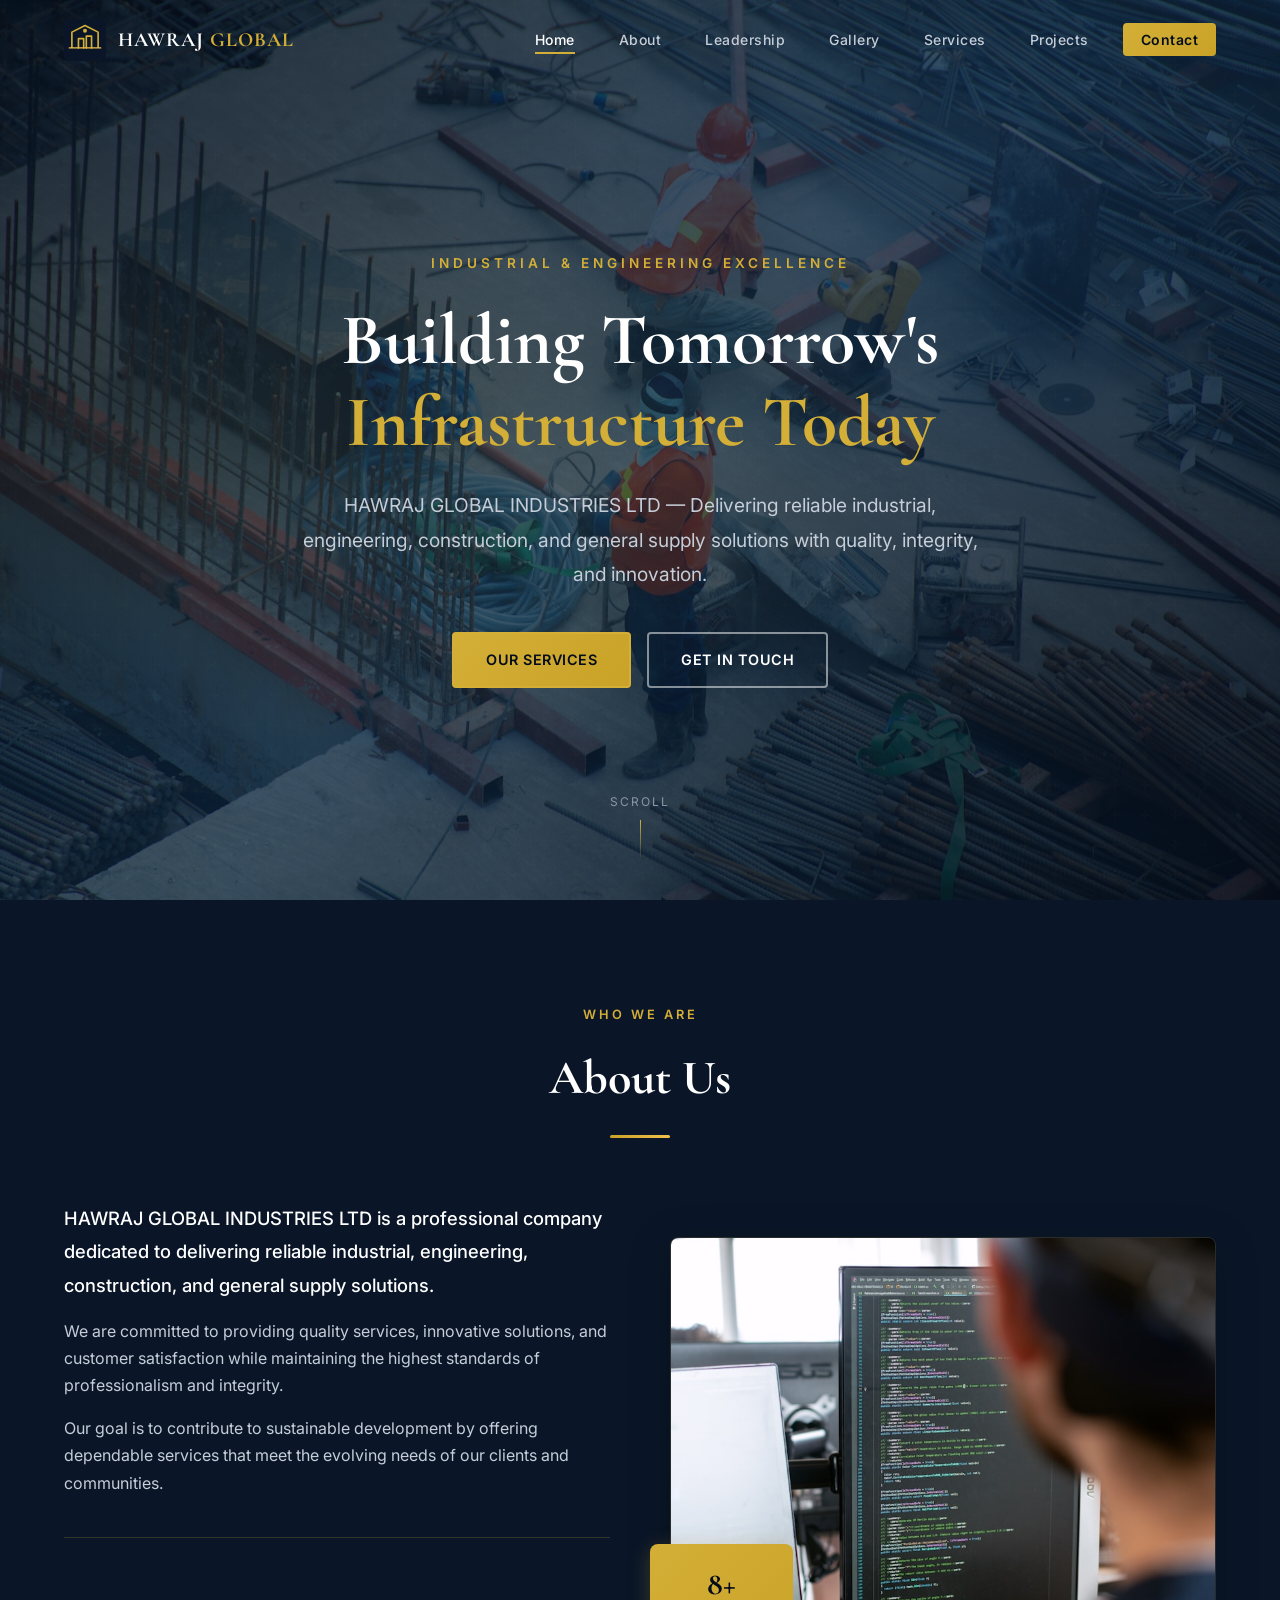
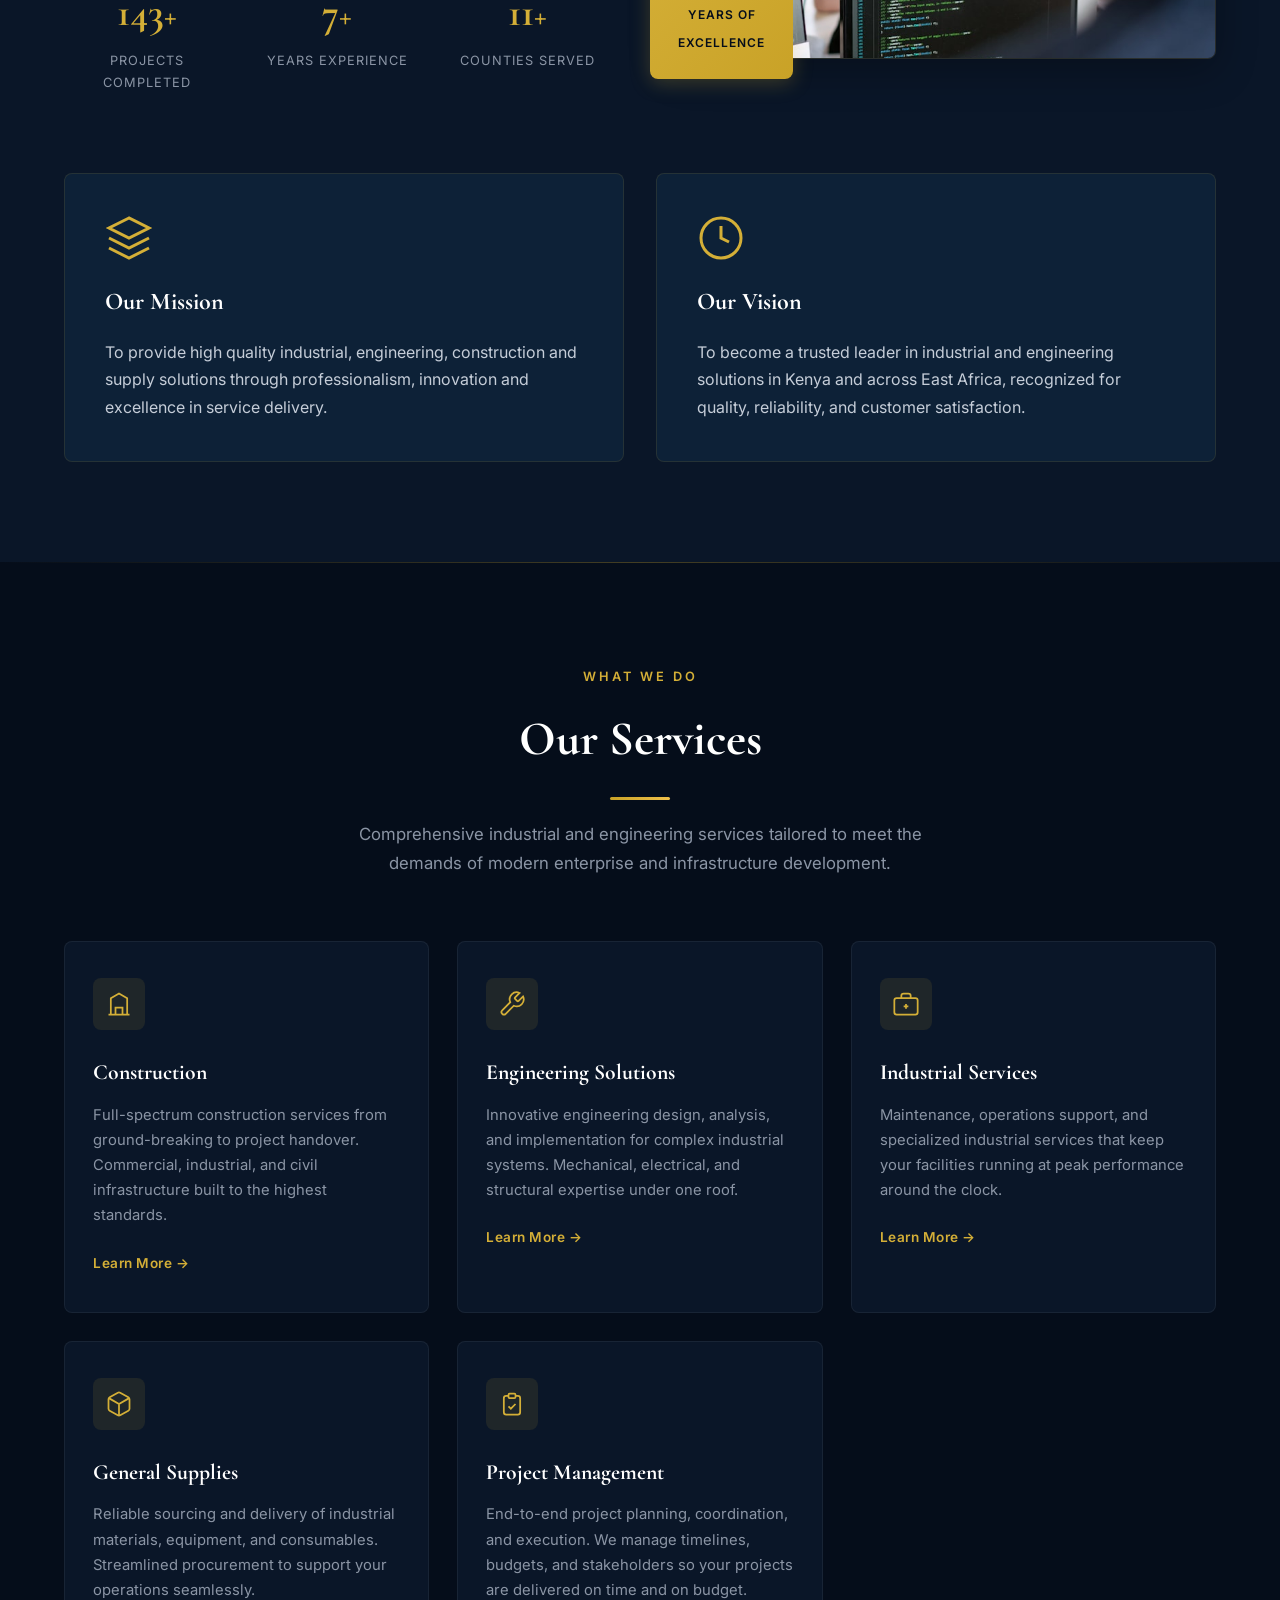
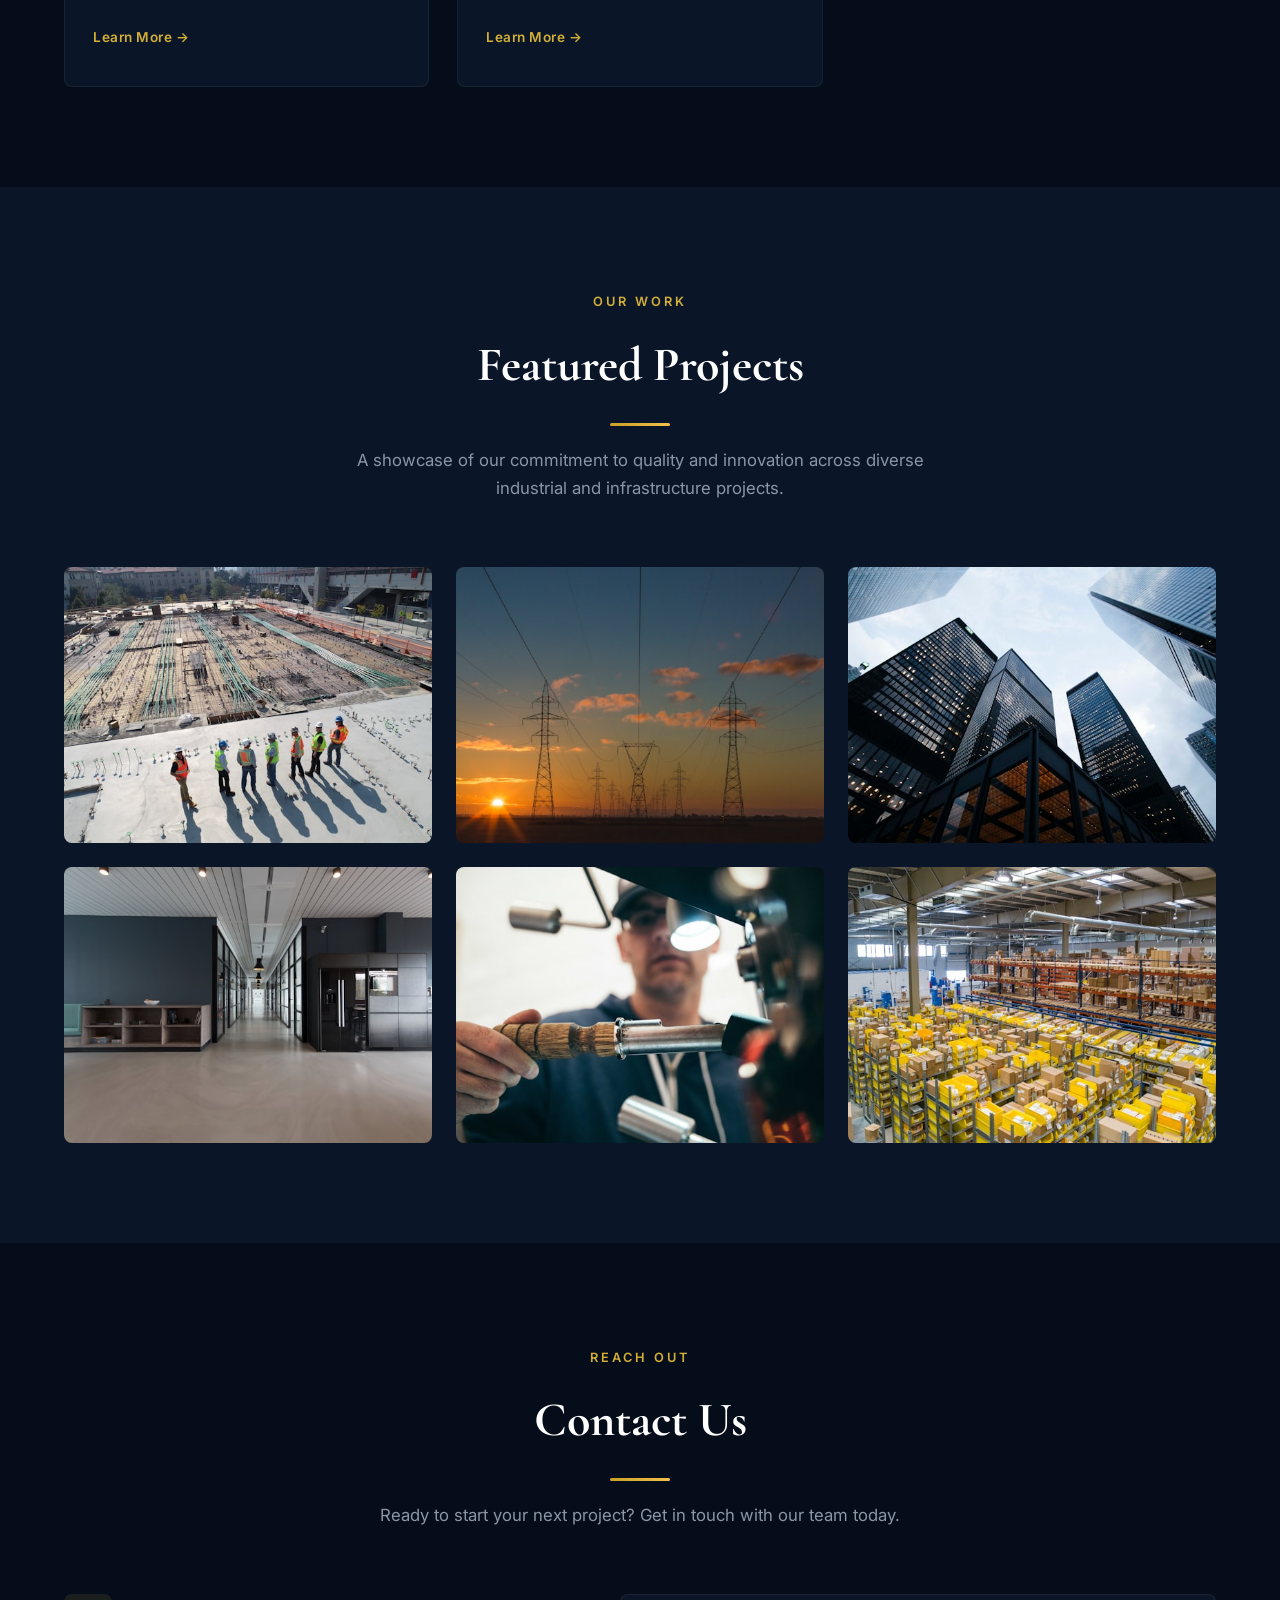
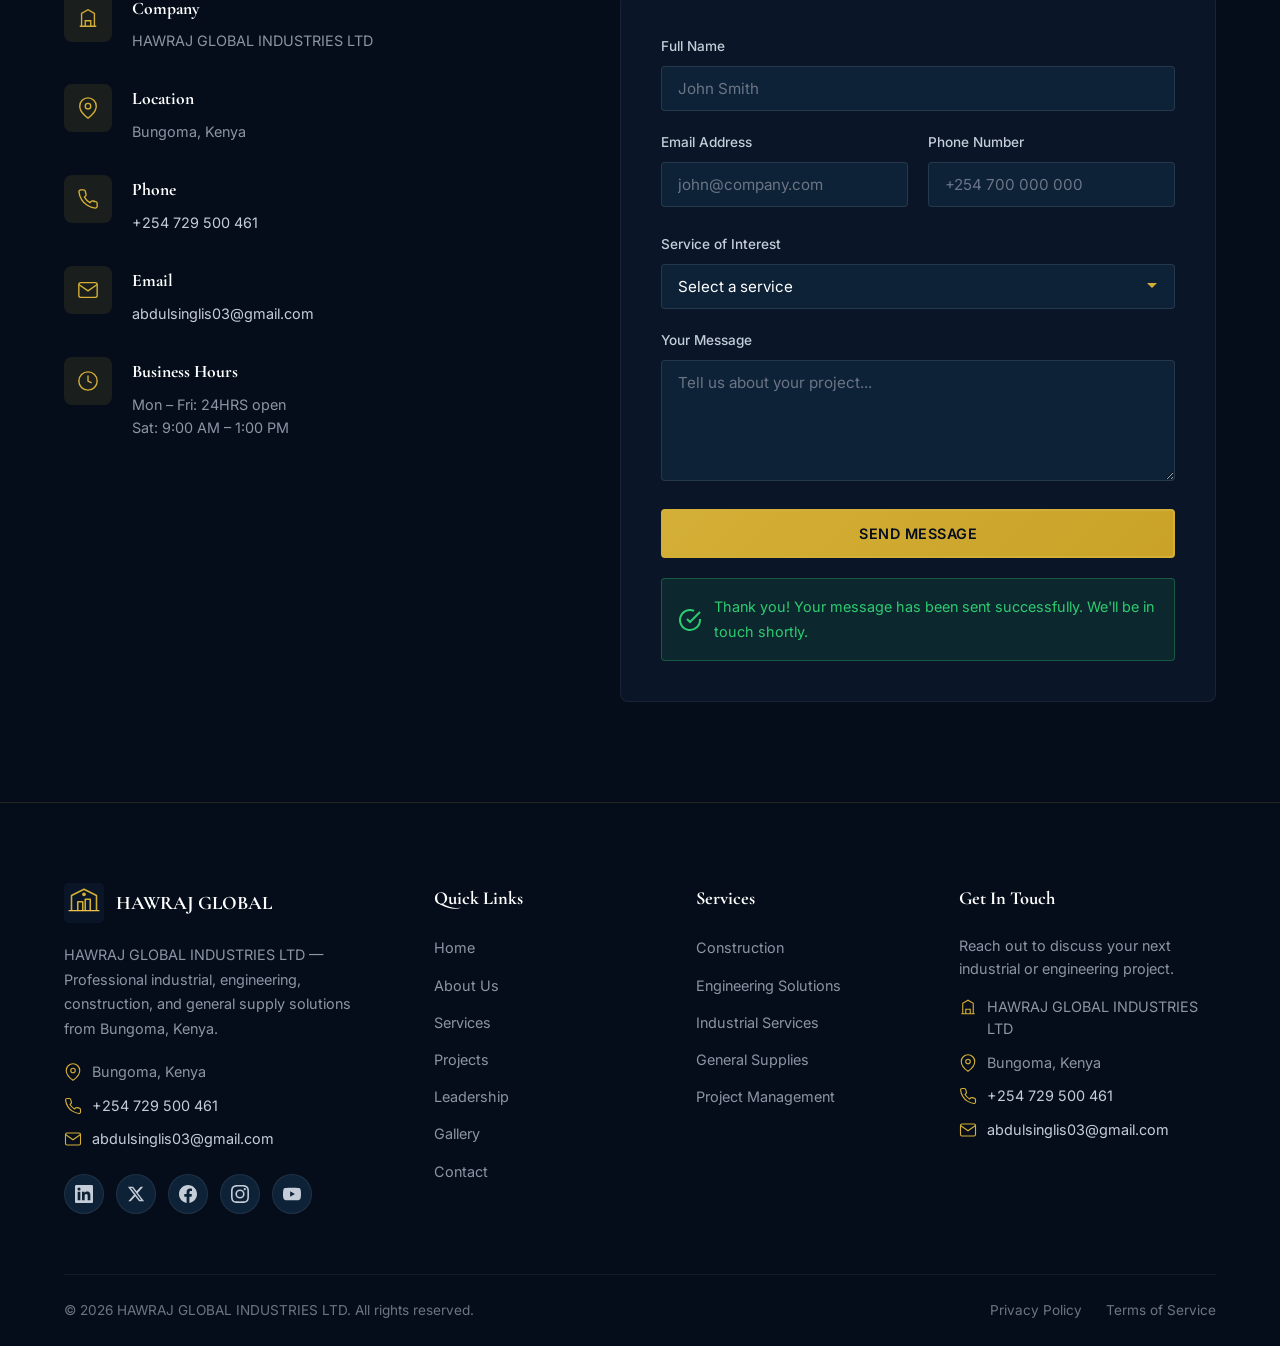
==== commit 8b645157: "Update index.html" ====
--- a/index.html
+++ b/index.html
@@ -24,7 +24,8 @@
       <ul class="nav__menu" id="nav-menu">
         <li><a href="#home" class="nav__link active">Home</a></li>
         <li><a href="#about" class="nav__link">About</a></li>
-        <li><a href="#leadership" class="nav__link">Leadership</a></li>
+        <li><a href="gallery.html#team" class="nav__link">Leadership</a></li>
+        <li><a href="gallery.html#gallery" class="nav__link">Gallery</a></li>
         <li><a href="#services" class="nav__link">Services</a></li>
         <li><a href="#projects" class="nav__link">Projects</a></li>
         <li><a href="#contact" class="nav__link nav__link--cta">Contact</a></li>
@@ -145,152 +146,6 @@
       </div>
     </div>
   </section>
-
-<!-- Leadership -->
-<section class="section leadership" id="leadership">
-  <div class="container">
-    <div class="section__header animate-on-scroll">
-      <span class="section__label">Our Leadership</span>
-      <h2 class="section__title">The People Driving Our Vision</h2>
-      <div class="section__divider"></div>
-    </div>
-
-    <div class="lead-card animate-on-scroll">
-      <div class="lead-photo">
-        <img src="images/ashutosh-raj-singh.jpg" alt="Mr. Ashutosh Raj Singh, Business Head India">
-      </div>
-
-      <div class="lead-body">
-        <h3>Mr. Ashutosh Raj Singh</h3>
-        <p class="lead-role">Business Head – India | HAWRAJ GLOBAL INDUSTRIES LTD.</p>
-
-        <p>Mr. Ashutosh Raj Singh is an integral part of HAWRAJ GLOBAL INDUSTRIES LTD., serving as Business Head – India. Originally from India, he brings a business-oriented approach, a strong understanding of the Indian business environment, and a commitment to developing strategic business opportunities across international markets.</p>
-
-        <p>He is responsible for driving business development initiatives, identifying new market opportunities, building strategic partnerships, coordinating with manufacturers and suppliers, and strengthening the company's business network between India, Africa and other international markets.</p>
-
-        <p>With a focus on professionalism, innovation, trust and long-term business relationships, Mr. Singh plays an important role in advancing the company's vision of becoming a reliable global business partner.</p>
-
-        <h4>Key Areas of Responsibility</h4>
-        <ul class="lead-areas">
-          <li>Business Development &amp; Market Expansion</li>
-          <li>India–Africa Trade &amp; Business Relations</li>
-          <li>Strategic Partnerships &amp; Corporate Alliances</li>
-          <li>Industrial Procurement &amp; Supply Chain Coordination</li>
-          <li>Manufacturer &amp; Supplier Networking</li>
-          <li>International Business Opportunities</li>
-        </ul>
-
-        <blockquote class="lead-vision">
-          <strong>Our Vision:</strong> To build strong international partnerships and create sustainable business opportunities through trust, commitment and excellence.
-        </blockquote>
-      </div>
-    </div>
-  </div>
-
-  <style>
-    .leadership { background: var(--navy-900); }
-
-    .lead-card {
-      display: grid;
-      grid-template-columns: 340px 1fr;
-      gap: 40px;
-      background: var(--navy-800);
-      border: 1px solid rgba(212, 175, 55, 0.15);
-      border-radius: 8px;
-      overflow: hidden;
-      text-align: left;
-      transition: all var(--transition);
-    }
-    .lead-card:hover {
-      border-color: rgba(212, 175, 55, 0.3);
-      box-shadow: var(--shadow);
-    }
-
-    .lead-photo { position: relative; background: var(--navy-700); }
-    .lead-photo img {
-      width: 100%;
-      height: 100%;
-      min-height: 420px;
-      object-fit: cover;
-      object-position: top center;
-      display: block;
-    }
-    .lead-photo::after {
-      content: '';
-      position: absolute;
-      left: 0; right: 0; bottom: 0;
-      height: 3px;
-      background: linear-gradient(90deg, var(--gold-600), var(--gold-400));
-    }
-
-    .lead-body { padding: 40px 40px 40px 0; }
-    .lead-body h3 {
-      font-family: var(--font-display);
-      font-size: 2rem;
-      font-weight: 700;
-      color: var(--white);
-      margin-bottom: 4px;
-    }
-    .lead-role {
-      color: var(--gold-500);
-      font-size: 0.85rem;
-      font-weight: 600;
-      letter-spacing: 1.5px;
-      text-transform: uppercase;
-      margin-bottom: 24px;
-    }
-    .lead-body p {
-      color: var(--gray-300);
-      margin-bottom: 16px;
-    }
-    .lead-body h4 {
-      font-family: var(--font-display);
-      font-size: 1.25rem;
-      font-weight: 700;
-      color: var(--white);
-      margin: 28px 0 14px;
-    }
-
-    .lead-areas {
-      list-style: none;
-      display: grid;
-      grid-template-columns: 1fr 1fr;
-      gap: 10px 24px;
-    }
-    .lead-areas li {
-      position: relative;
-      padding-left: 24px;
-      font-size: 0.9rem;
-      color: var(--gray-300);
-    }
-    .lead-areas li::before {
-      content: "✓";
-      position: absolute;
-      left: 0;
-      color: var(--gold-500);
-      font-weight: 700;
-    }
-
-    .lead-vision {
-      margin-top: 28px;
-      padding: 20px 24px;
-      background: var(--navy-700);
-      border-left: 4px solid var(--gold-500);
-      border-radius: 4px;
-      color: var(--gray-300);
-      line-height: 1.7;
-    }
-    .lead-vision strong { color: var(--gold-500); }
-
-    @media (max-width: 800px) {
-      .lead-card { grid-template-columns: 1fr; gap: 0; }
-      .lead-photo img { min-height: 300px; max-height: 380px; }
-      .lead-body { padding: 28px 24px; }
-      .lead-body h3 { font-size: 1.6rem; }
-      .lead-areas { grid-template-columns: 1fr; }
-    }
-  </style>
-</section>
   
   <!-- Services -->
   <section class="section services" id="services">
@@ -652,6 +507,8 @@
             <li><a href="#about">About Us</a></li>
             <li><a href="#services">Services</a></li>
             <li><a href="#projects">Projects</a></li>
+            <li><a href="gallery.html#team">Leadership</a></li>
+            <li><a href="gallery.html#gallery">Gallery</a></li>
             <li><a href="#contact">Contact</a></li>
           </ul>
         </div>
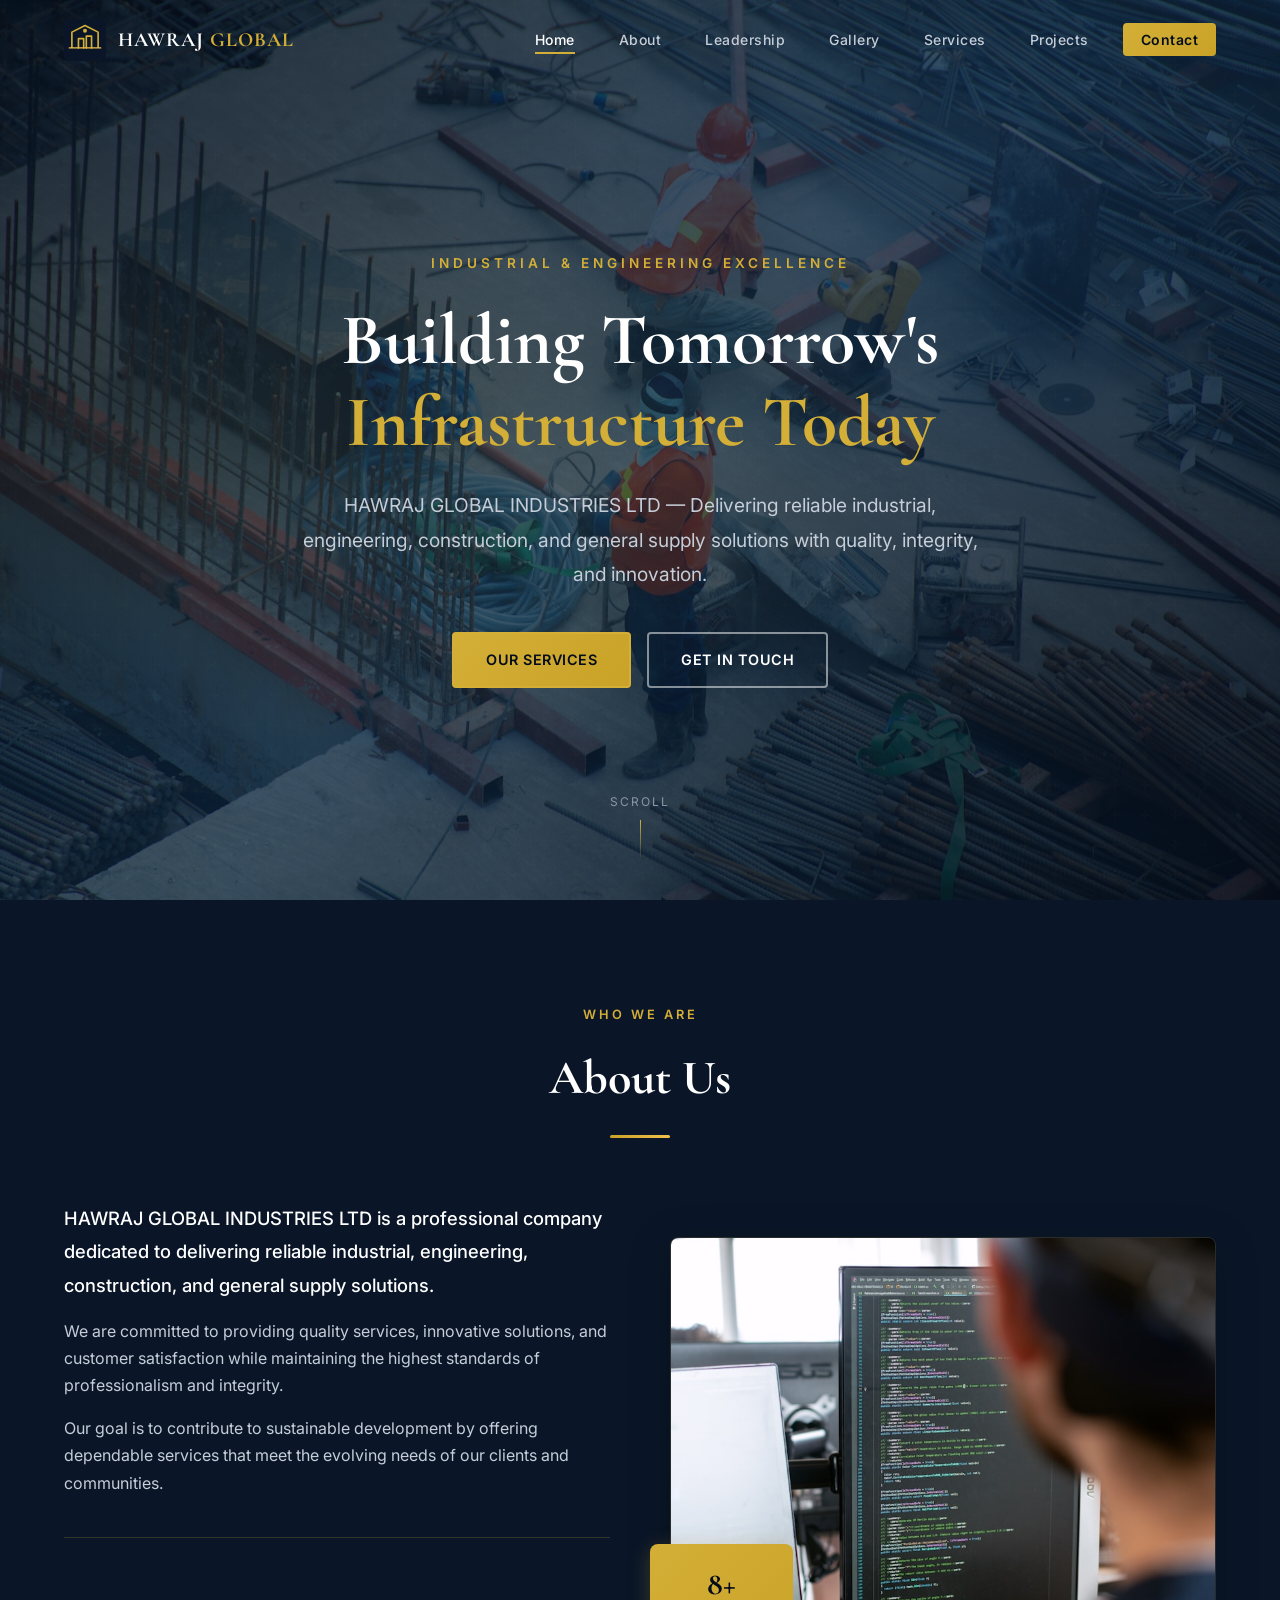
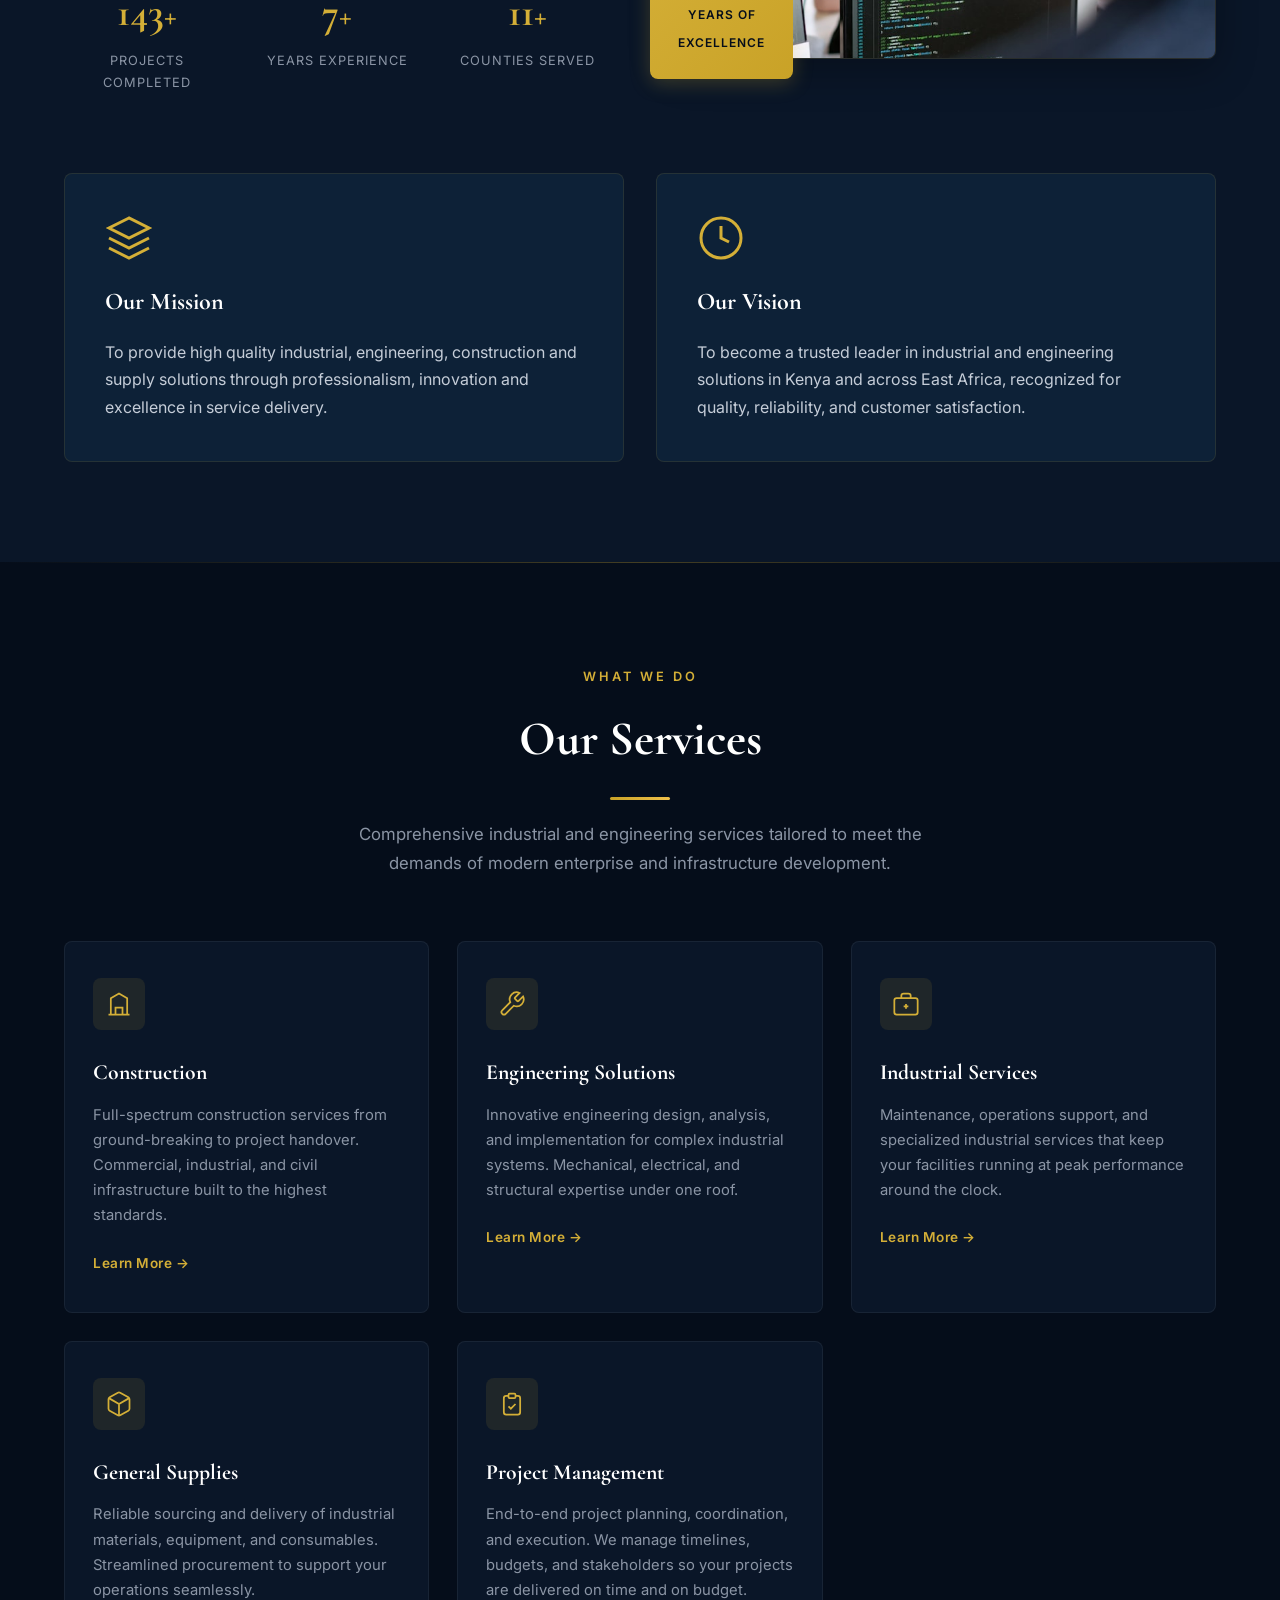
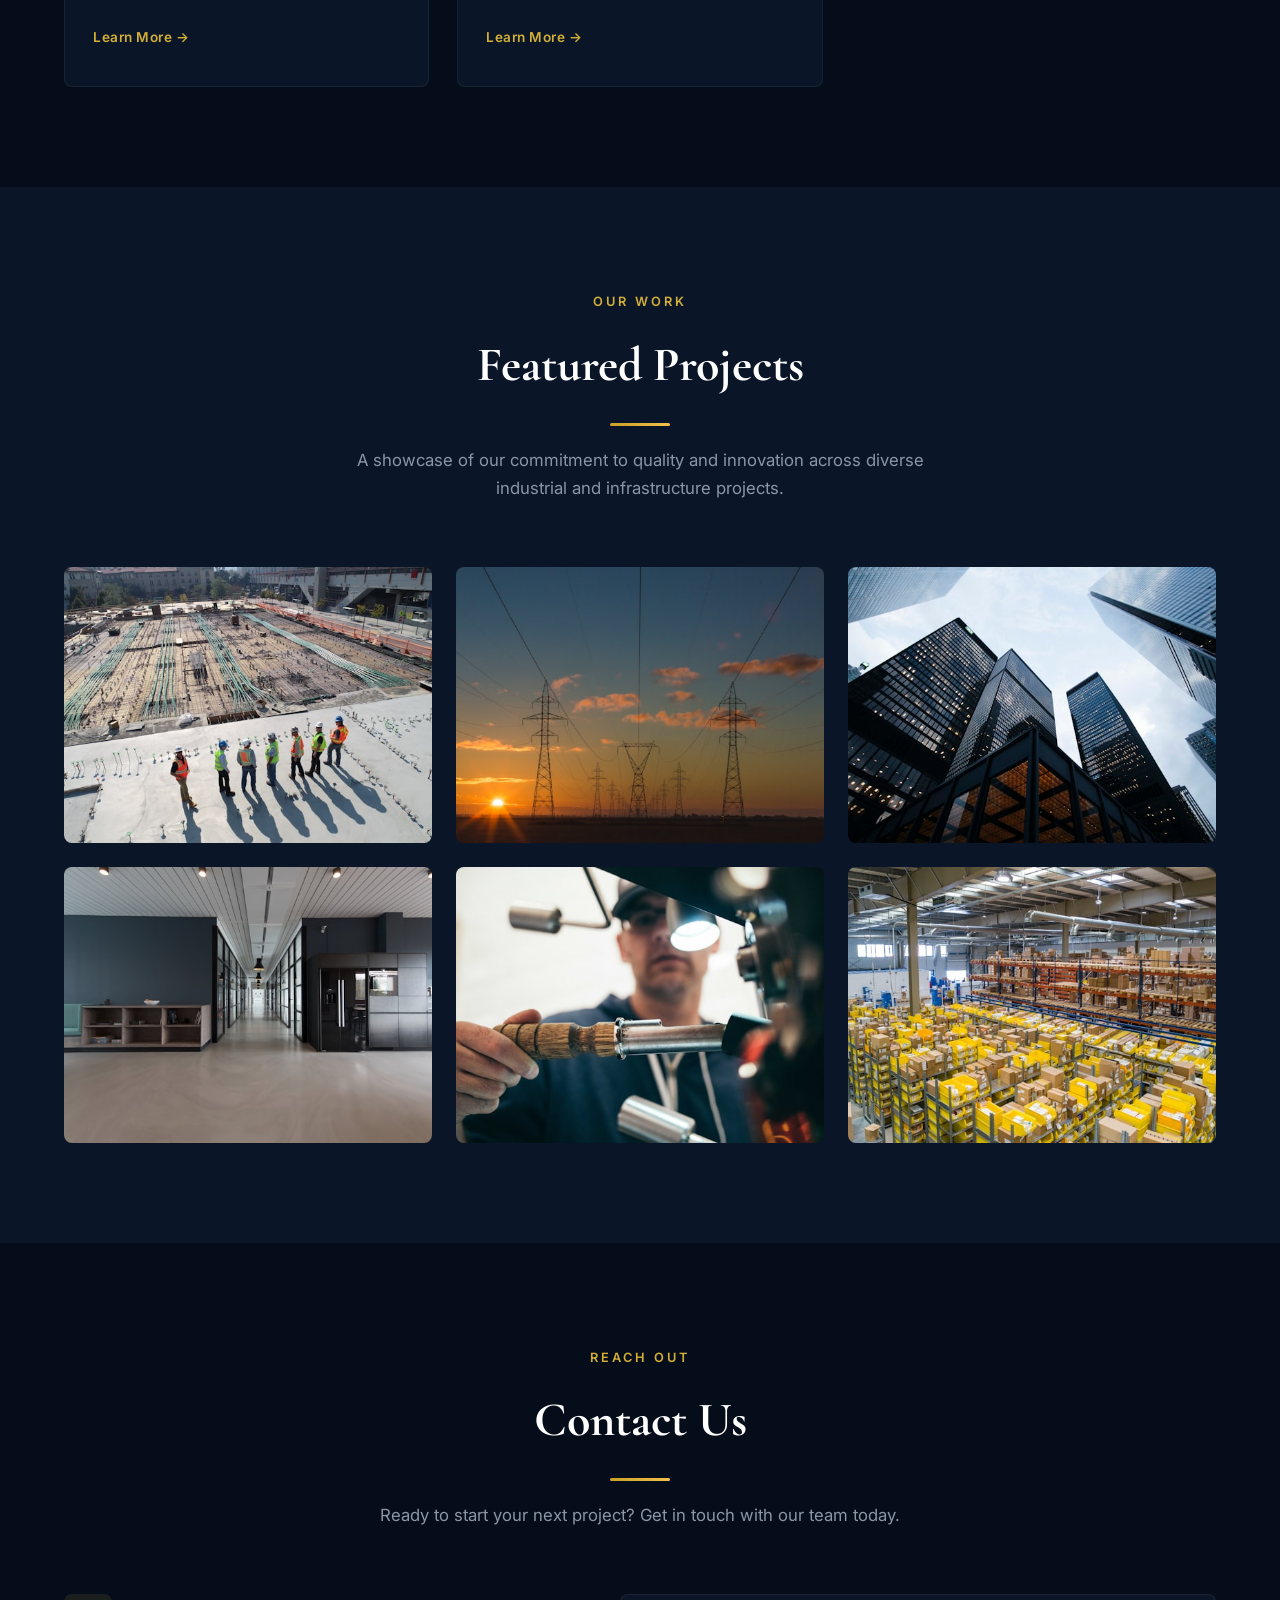
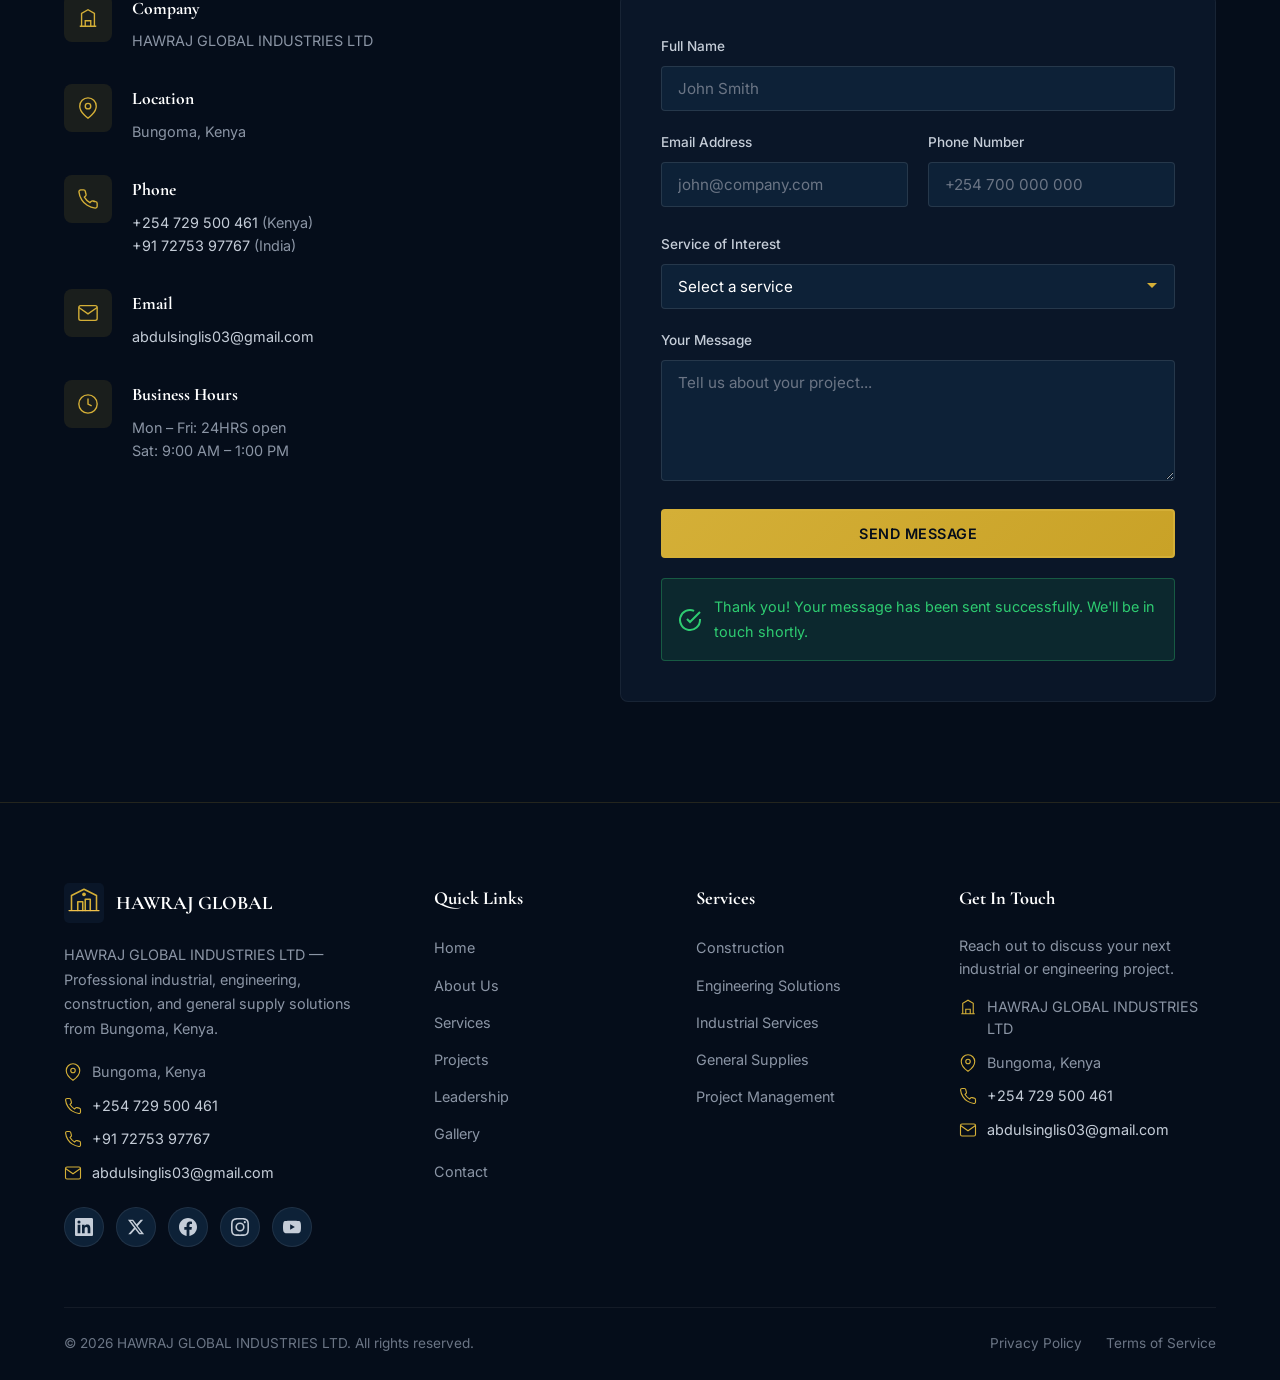
==== commit 109caf42: "Update index.html" ====
--- a/index.html
+++ b/index.html
@@ -368,7 +368,10 @@
             </div>
             <div>
               <h4>Phone</h4>
-              <p><a href="tel:+254729500461" class="contact-link">+254 729 500 461</a></p>
+              <p>
+  <a href="tel:+254729500461" class="contact-link">+254 729 500 461</a> (Kenya)<br>
+  <a href="tel:+917275397767" class="contact-link">+91 72753 97767</a> (India)
+</p>
             </div>
           </div>
 
@@ -475,6 +478,10 @@
             <li>
               <svg viewBox="0 0 24 24" fill="none" stroke="currentColor" stroke-width="1.5"><path d="M22 16.92v3a2 2 0 01-2.18 2 19.79 19.79 0 01-8.63-3.07 19.5 19.5 0 01-6-6 19.79 19.79 0 01-3.07-8.67A2 2 0 014.11 2h3a2 2 0 012 1.72c.127.96.361 1.903.7 2.81a2 2 0 01-.45 2.11L8.09 9.91a16 16 0 006 6l1.27-1.27a2 2 0 012.11-.45c.907.339 1.85.573 2.81.7A2 2 0 0122 16.92z"/></svg>
               <a href="tel:+254729500461">+254 729 500 461</a>
+              <li>
+  <svg viewBox="0 0 24 24" fill="none" stroke="currentColor" stroke-width="1.5"><path d="M22 16.92v3a2 2 0 01-2.18 2 19.79 19.79 0 01-8.63-3.07 19.5 19.5 0 01-6-6 19.79 19.79 0 01-3.07-8.67A2 2 0 014.11 2h3a2 2 0 012 1.72c.127.96.361 1.903.7 2.81a2 2 0 01-.45 2.11L8.09 9.91a16 16 0 006 6l1.27-1.27a2 2 0 012.11-.45c.907.339 1.85.573 2.81.7A2 2 0 0122 16.92z"/></svg>
+  <a href="tel:+917275397767">+91 72753 97767</a>
+</li>
             </li>
             <li>
               <svg viewBox="0 0 24 24" fill="none" stroke="currentColor" stroke-width="1.5"><path d="M4 4h16c1.1 0 2 .9 2 2v12c0 1.1-.9 2-2 2H4c-1.1 0-2-.9-2-2V6c0-1.1.9-2 2-2z"/><path d="M22 6l-10 7L2 6"/></svg>
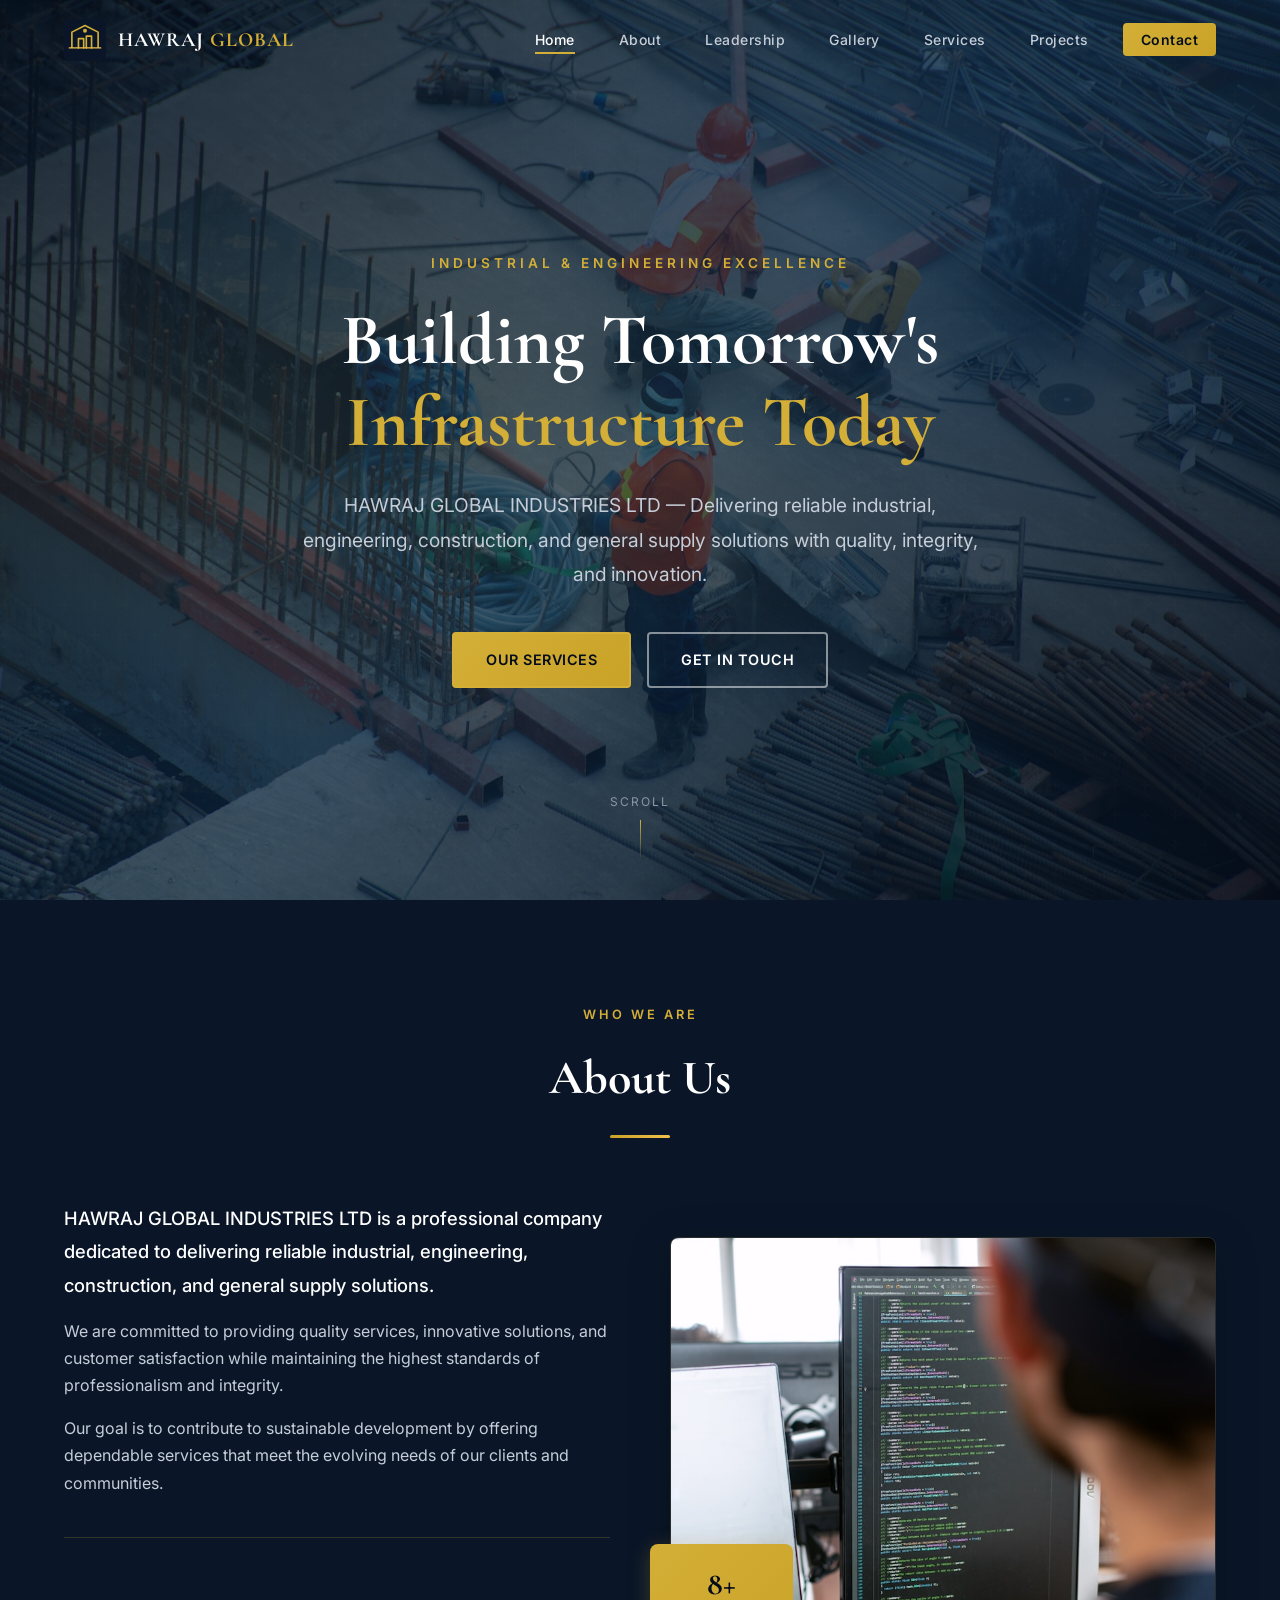
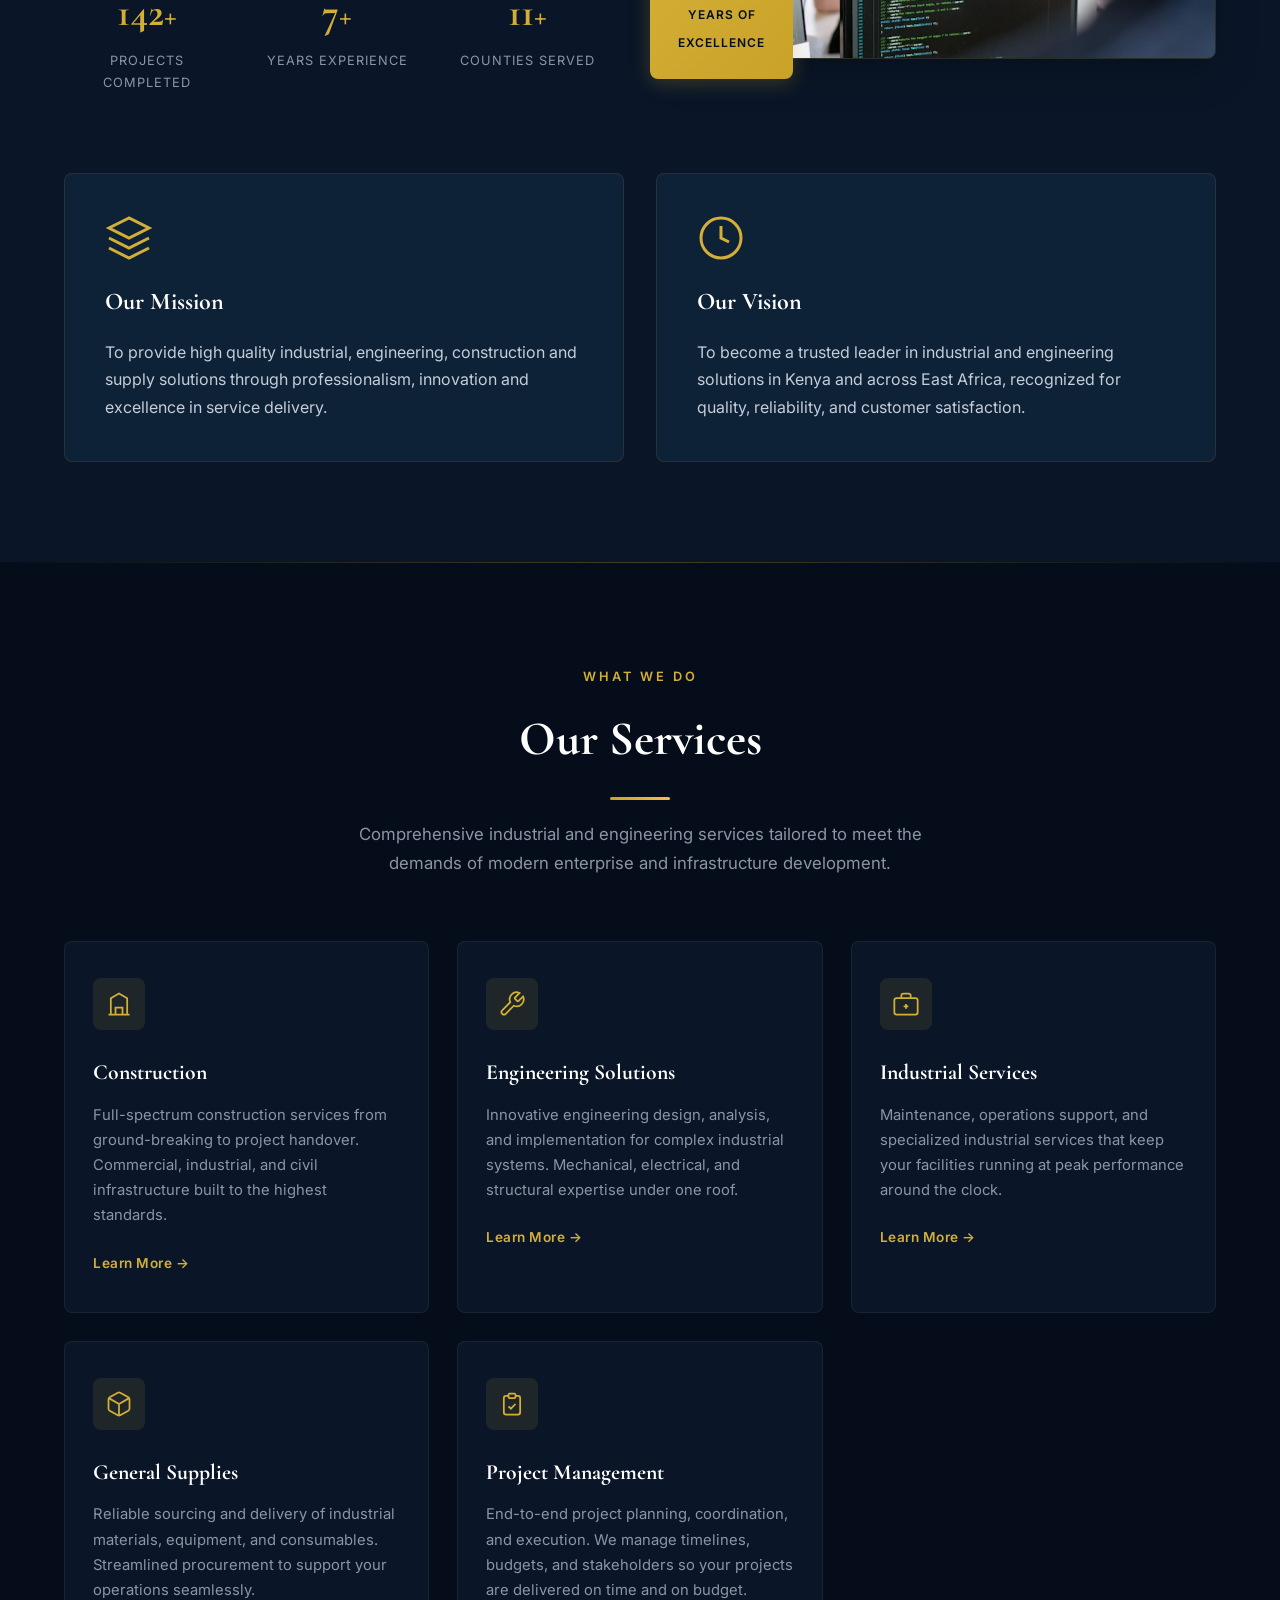
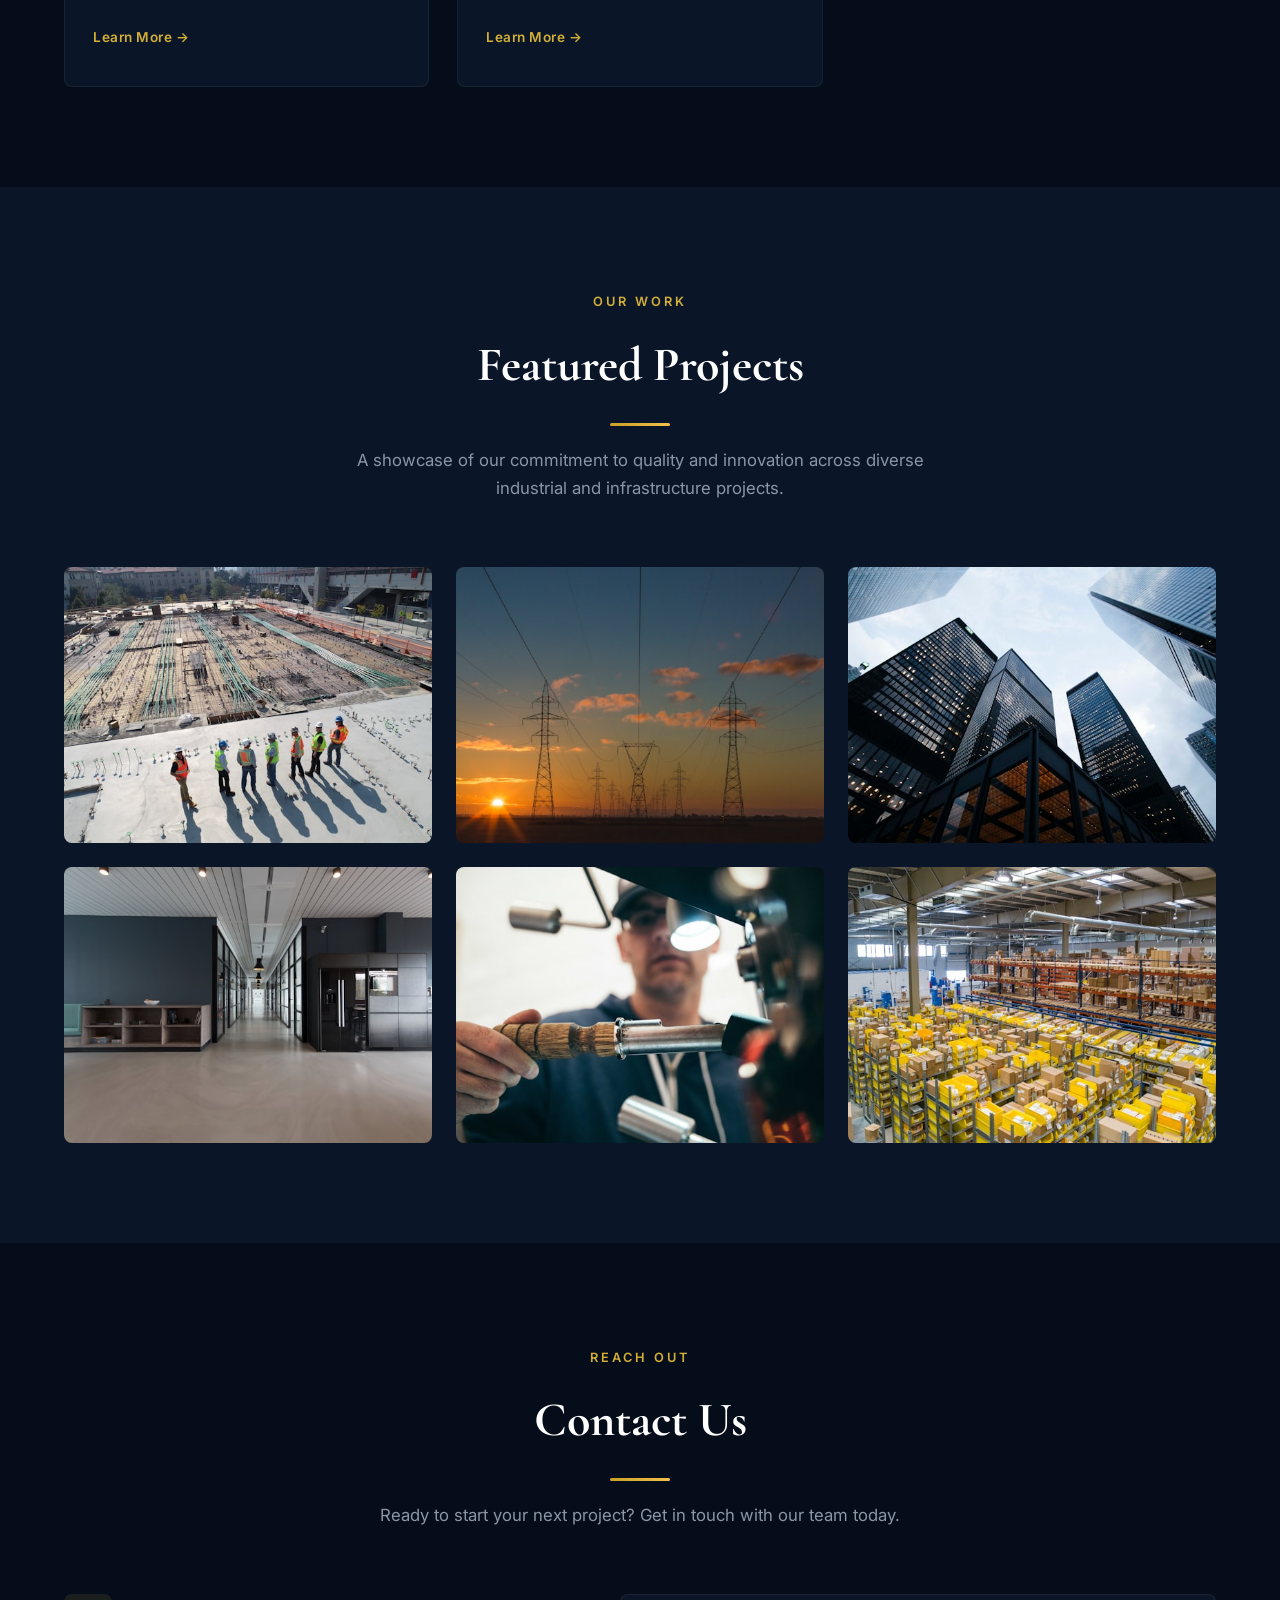
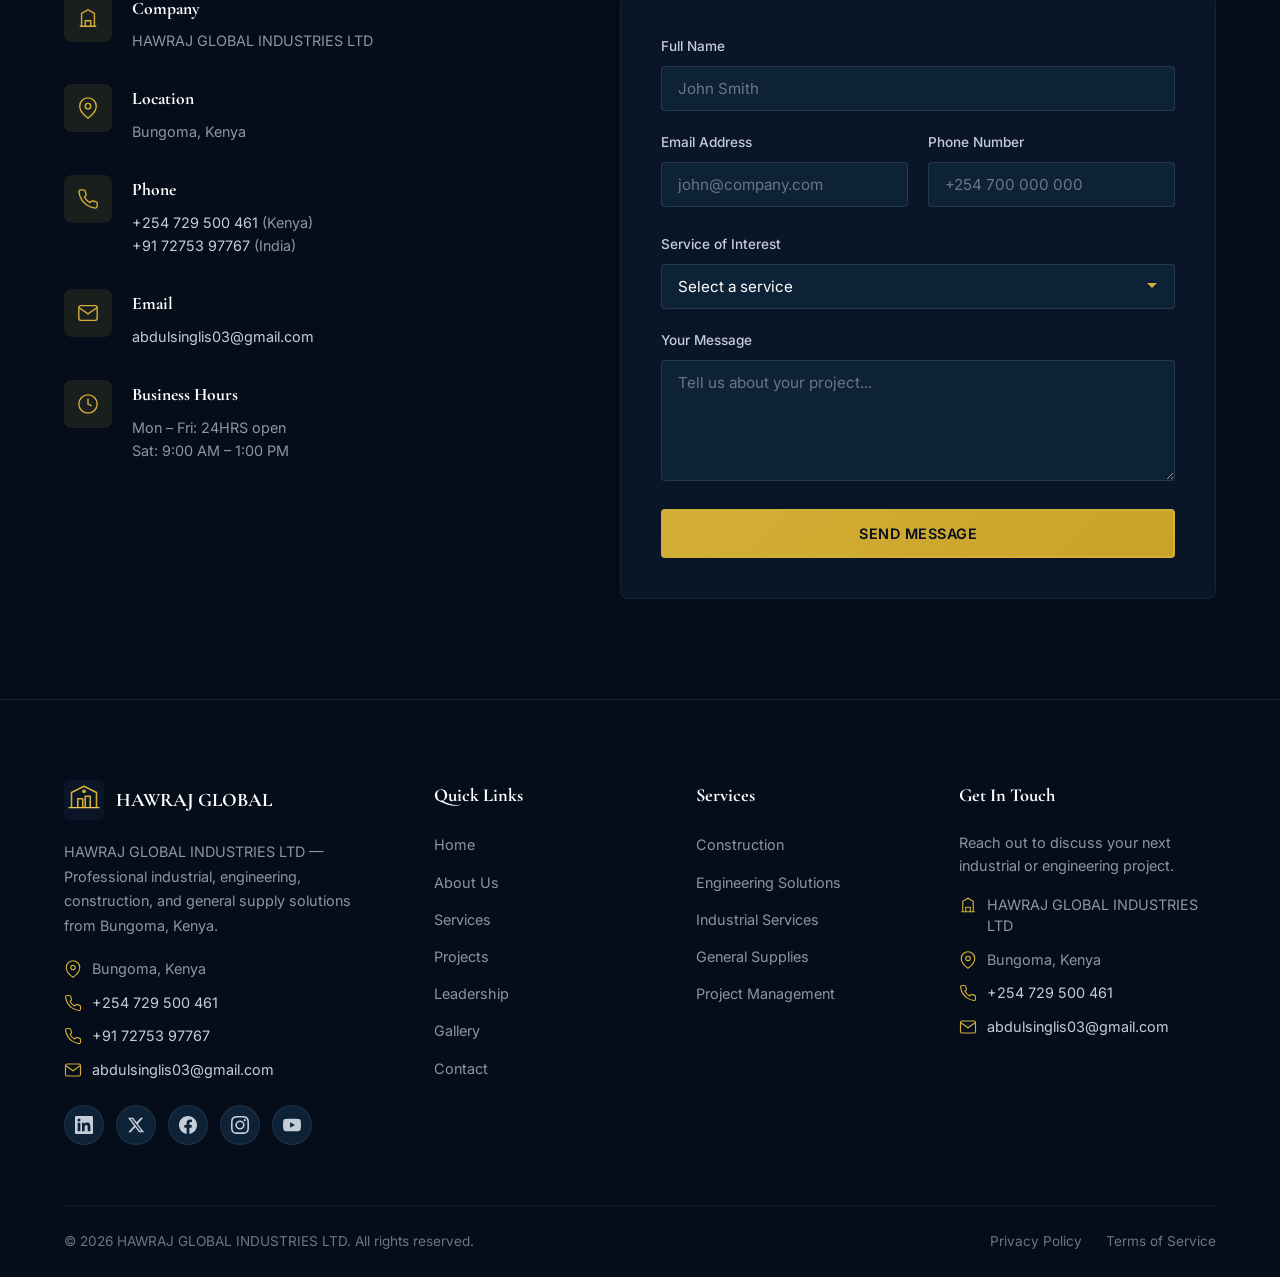
==== commit 76ae4998: "Update index.html" ====
--- a/index.html
+++ b/index.html
@@ -444,14 +444,6 @@
             <span class="btn__text">Send Message</span>
             <span class="btn__loading" hidden>Sending...</span>
           </button>
-
-          <div class="form__success" id="form-success" hidden>
-            <svg viewBox="0 0 24 24" fill="none" stroke="currentColor" stroke-width="2">
-              <path d="M22 11.08V12a10 10 0 11-5.93-9.14"/>
-              <path d="M22 4L12 14.01l-3-3"/>
-            </svg>
-            <p>Thank you! Your message has been sent successfully. We'll be in touch shortly.</p>
-          </div>
         </form>
       </div>
     </div>
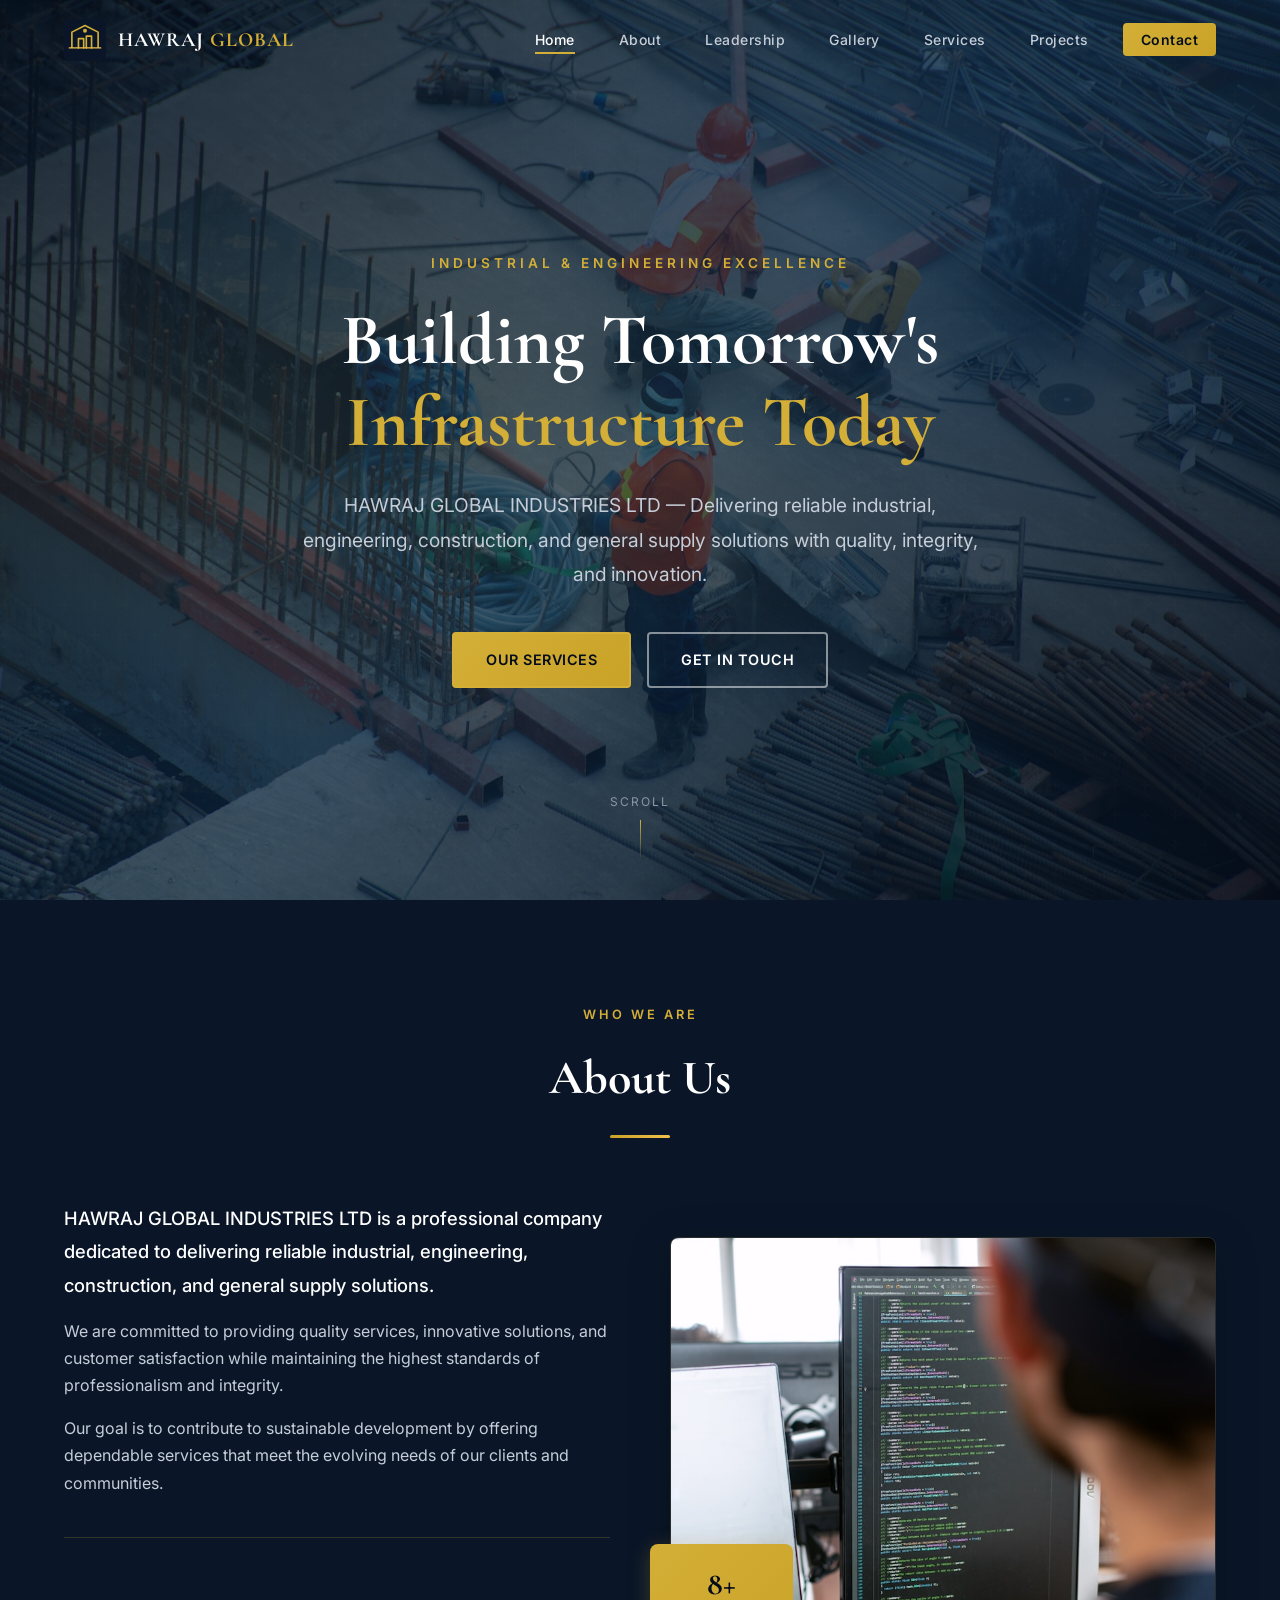
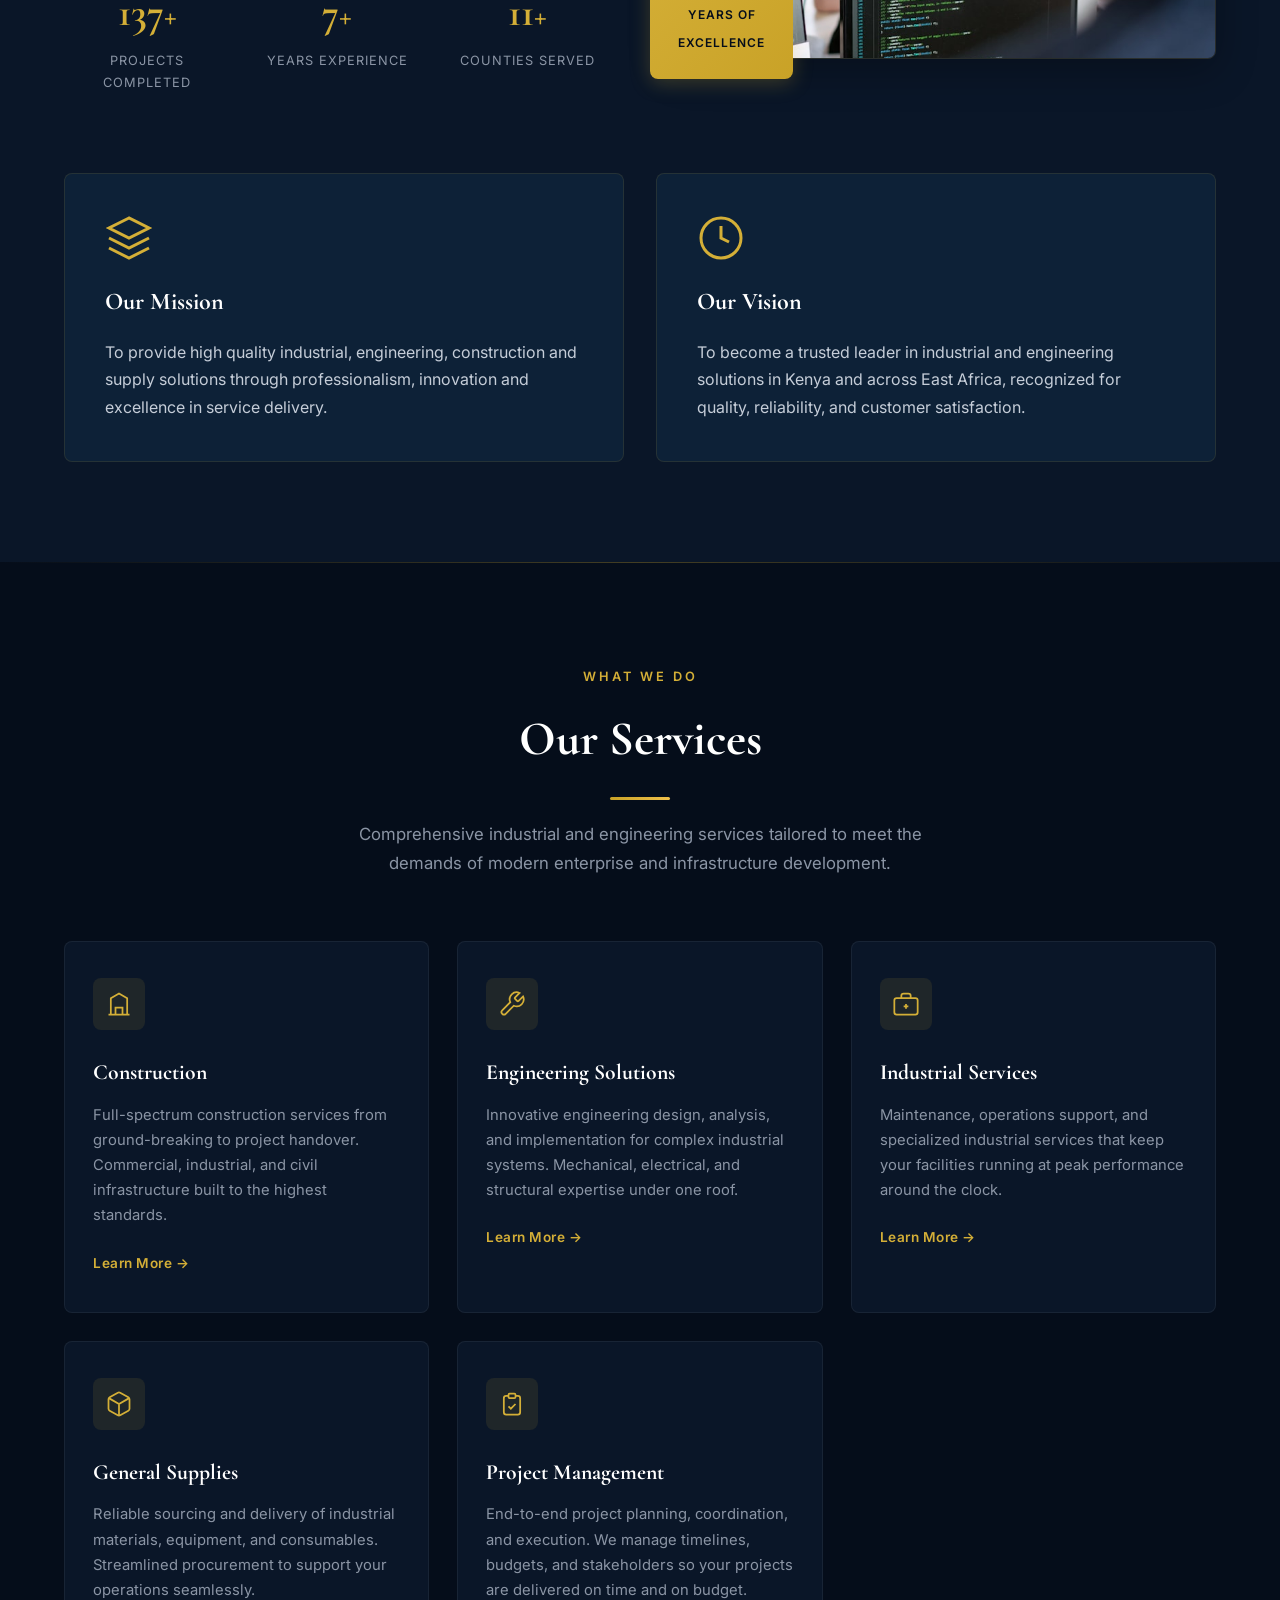
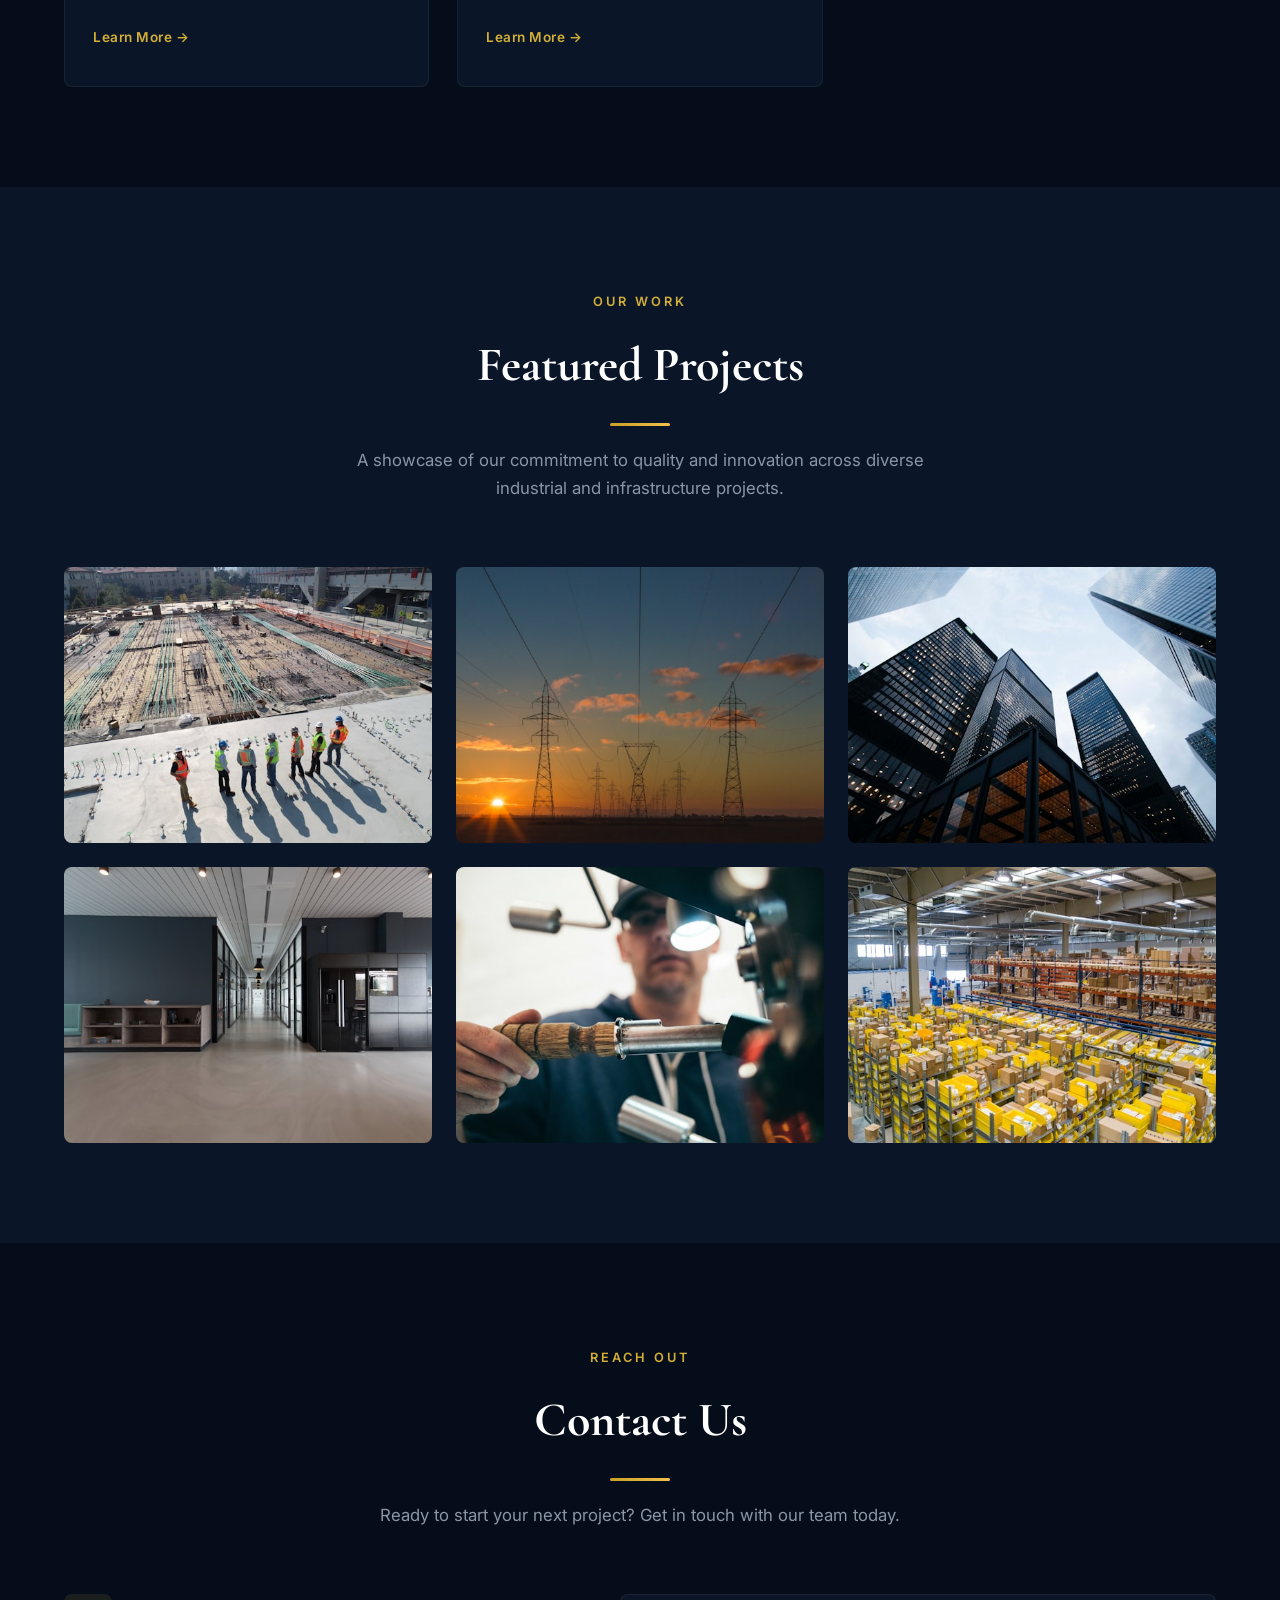
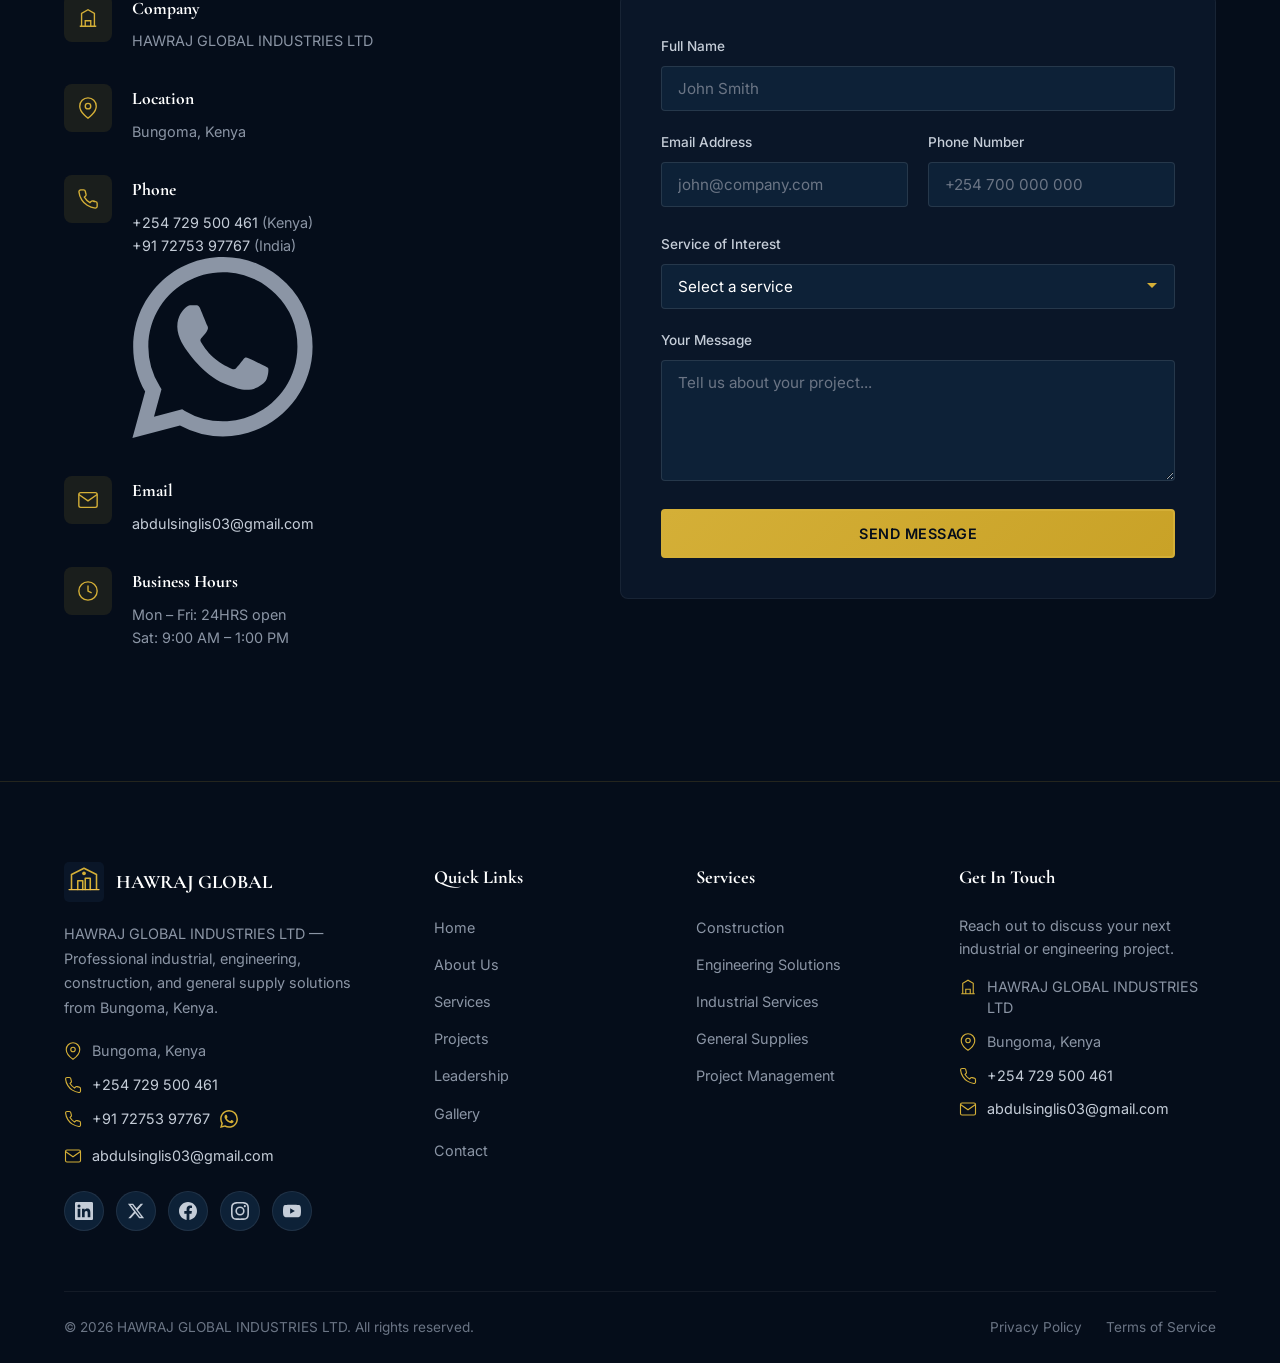
==== commit 3caa87f4: "Update index.html" ====
--- a/index.html
+++ b/index.html
@@ -369,8 +369,12 @@
             <div>
               <h4>Phone</h4>
               <p>
+  <p>
   <a href="tel:+254729500461" class="contact-link">+254 729 500 461</a> (Kenya)<br>
   <a href="tel:+917275397767" class="contact-link">+91 72753 97767</a> (India)
+  <a href="https://wa.me/917275397767" target="_blank" rel="noopener" class="wa-link" aria-label="Chat on WhatsApp">
+    <svg viewBox="0 0 24 24" fill="currentColor"><path d="M17.472 14.382c-.297-.149-1.758-.867-2.03-.967-.273-.099-.471-.148-.67.15-.197.297-.767.966-.94 1.164-.173.199-.347.223-.644.075-.297-.15-1.255-.463-2.39-1.475-.883-.788-1.48-1.761-1.653-2.059-.173-.297-.018-.458.13-.606.134-.133.298-.347.446-.52.149-.174.198-.298.298-.497.099-.198.05-.371-.025-.52-.075-.149-.669-1.612-.916-2.207-.242-.579-.487-.5-.669-.51-.173-.008-.371-.01-.57-.01-.198 0-.52.074-.792.372-.272.297-1.04 1.016-1.04 2.479 0 1.462 1.065 2.875 1.213 3.074.149.198 2.096 3.2 5.077 4.487.709.306 1.262.489 1.694.625.712.227 1.36.195 1.871.118.571-.085 1.758-.719 2.006-1.413.248-.694.248-1.289.173-1.413-.074-.124-.272-.198-.57-.347m-5.421 7.403h-.004a9.87 9.87 0 01-5.031-1.378l-.361-.214-3.741.982.998-3.648-.235-.374a9.86 9.86 0 01-1.51-5.26c.001-5.45 4.436-9.884 9.888-9.884 2.64 0 5.122 1.03 6.988 2.898a9.825 9.825 0 012.893 6.994c-.003 5.45-4.437 9.884-9.885 9.884m8.413-18.297A11.815 11.815 0 0012.05 0C5.495 0 .16 5.335.157 11.892c0 2.096.547 4.142 1.588 5.945L.057 24l6.305-1.654a11.882 11.882 0 005.683 1.448h.005c6.554 0 11.89-5.335 11.893-11.893a11.821 11.821 0 00-3.48-8.413z"/></svg>
+  </a>
 </p>
             </div>
           </div>
@@ -473,6 +477,7 @@
               <li>
   <svg viewBox="0 0 24 24" fill="none" stroke="currentColor" stroke-width="1.5"><path d="M22 16.92v3a2 2 0 01-2.18 2 19.79 19.79 0 01-8.63-3.07 19.5 19.5 0 01-6-6 19.79 19.79 0 01-3.07-8.67A2 2 0 014.11 2h3a2 2 0 012 1.72c.127.96.361 1.903.7 2.81a2 2 0 01-.45 2.11L8.09 9.91a16 16 0 006 6l1.27-1.27a2 2 0 012.11-.45c.907.339 1.85.573 2.81.7A2 2 0 0122 16.92z"/></svg>
   <a href="tel:+917275397767">+91 72753 97767</a>
+<a href="https://wa.me/917275397767" target="_blank" rel="noopener" class="wa-link" aria-label="Chat on WhatsApp"><svg viewBox="0 0 24 24" fill="currentColor"><path d="M17.472 14.382c-.297-.149-1.758-.867-2.03-.967-.273-.099-.471-.148-.67.15-.197.297-.767.966-.94 1.164-.173.199-.347.223-.644.075-.297-.15-1.255-.463-2.39-1.475-.883-.788-1.48-1.761-1.653-2.059-.173-.297-.018-.458.13-.606.134-.133.298-.347.446-.52.149-.174.198-.298.298-.497.099-.198.05-.371-.025-.52-.075-.149-.669-1.612-.916-2.207-.242-.579-.487-.5-.669-.51-.173-.008-.371-.01-.57-.01-.198 0-.52.074-.792.372-.272.297-1.04 1.016-1.04 2.479 0 1.462 1.065 2.875 1.213 3.074.149.198 2.096 3.2 5.077 4.487.709.306 1.262.489 1.694.625.712.227 1.36.195 1.871.118.571-.085 1.758-.719 2.006-1.413.248-.694.248-1.289.173-1.413-.074-.124-.272-.198-.57-.347m-5.421 7.403h-.004a9.87 9.87 0 01-5.031-1.378l-.361-.214-3.741.982.998-3.648-.235-.374a9.86 9.86 0 01-1.51-5.26c.001-5.45 4.436-9.884 9.888-9.884 2.64 0 5.122 1.03 6.988 2.898a9.825 9.825 0 012.893 6.994c-.003 5.45-4.437 9.884-9.885 9.884m8.413-18.297A11.815 11.815 0 0012.05 0C5.495 0 .16 5.335.157 11.892c0 2.096.547 4.142 1.588 5.945L.057 24l6.305-1.654a11.882 11.882 0 005.683 1.448h.005c6.554 0 11.89-5.335 11.893-11.893a11.821 11.821 0 00-3.48-8.413z"/></svg></a>
 </li>
             </li>
             <li>
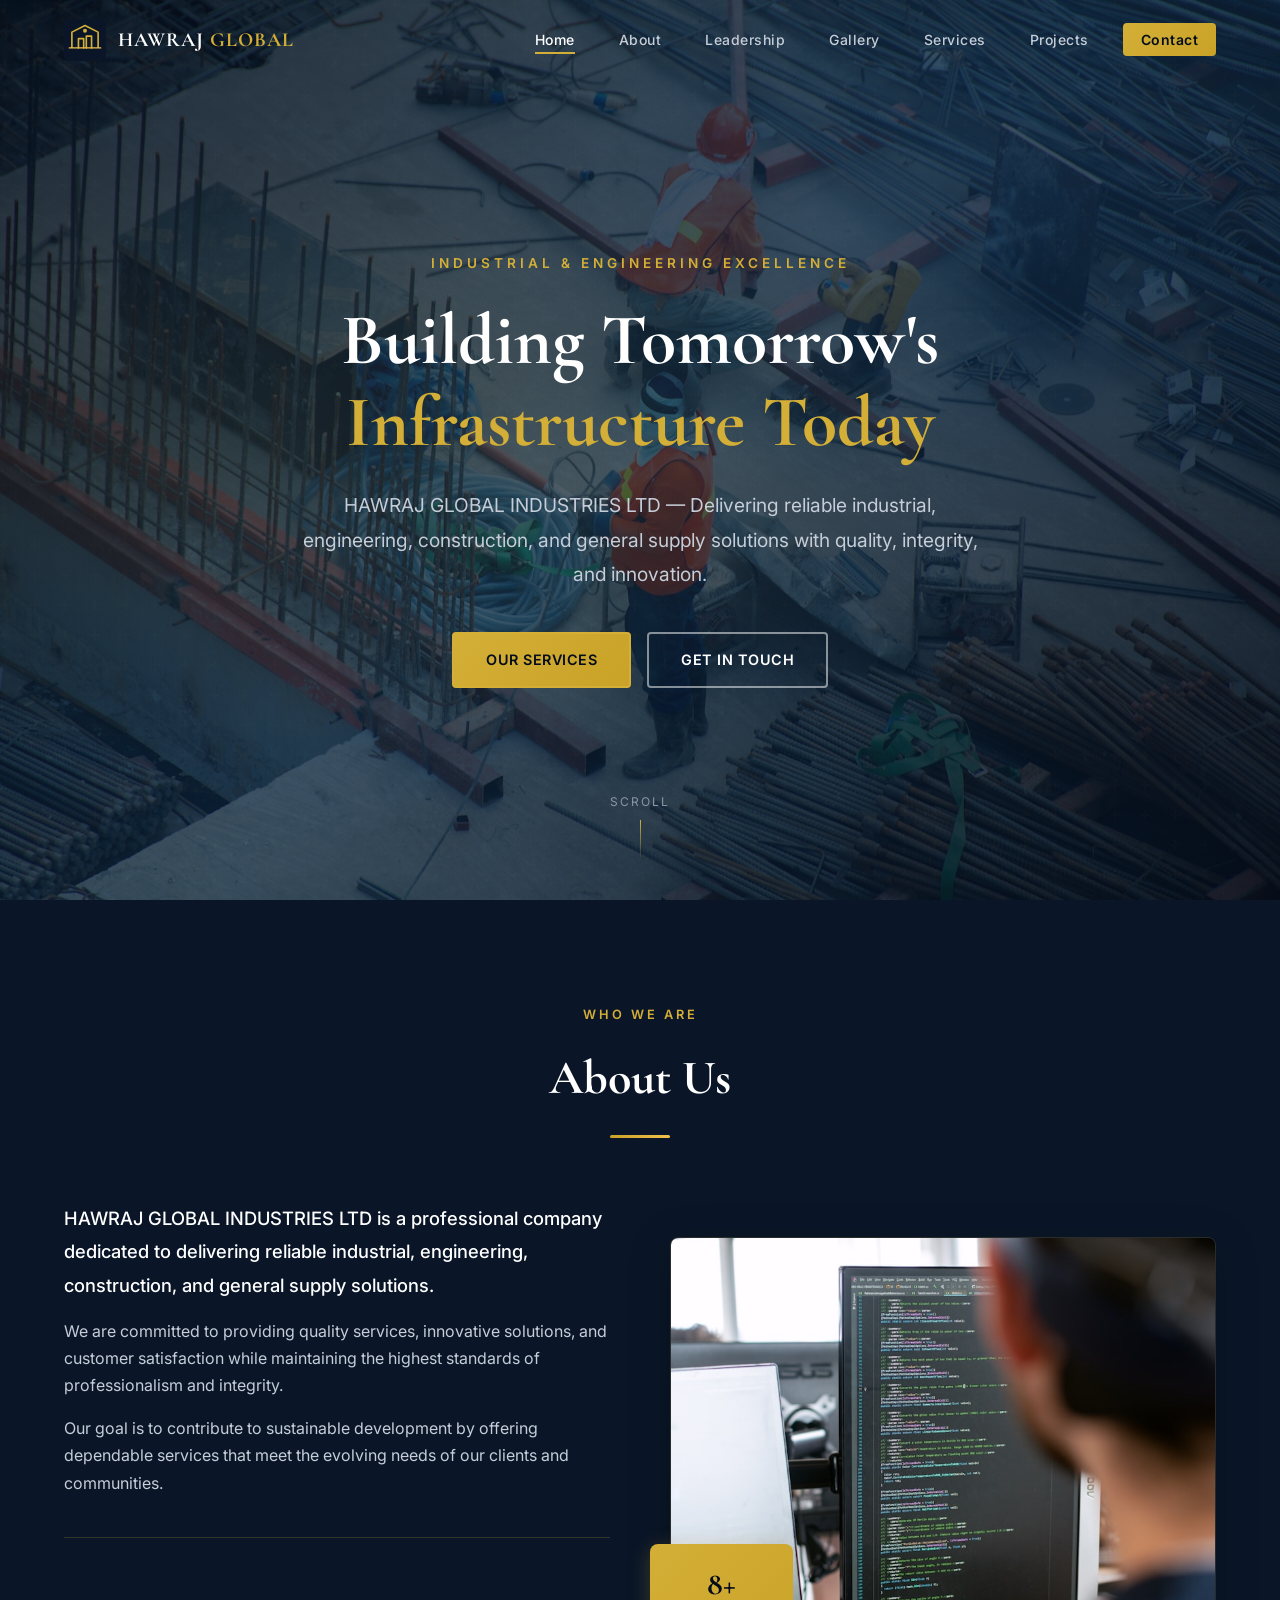
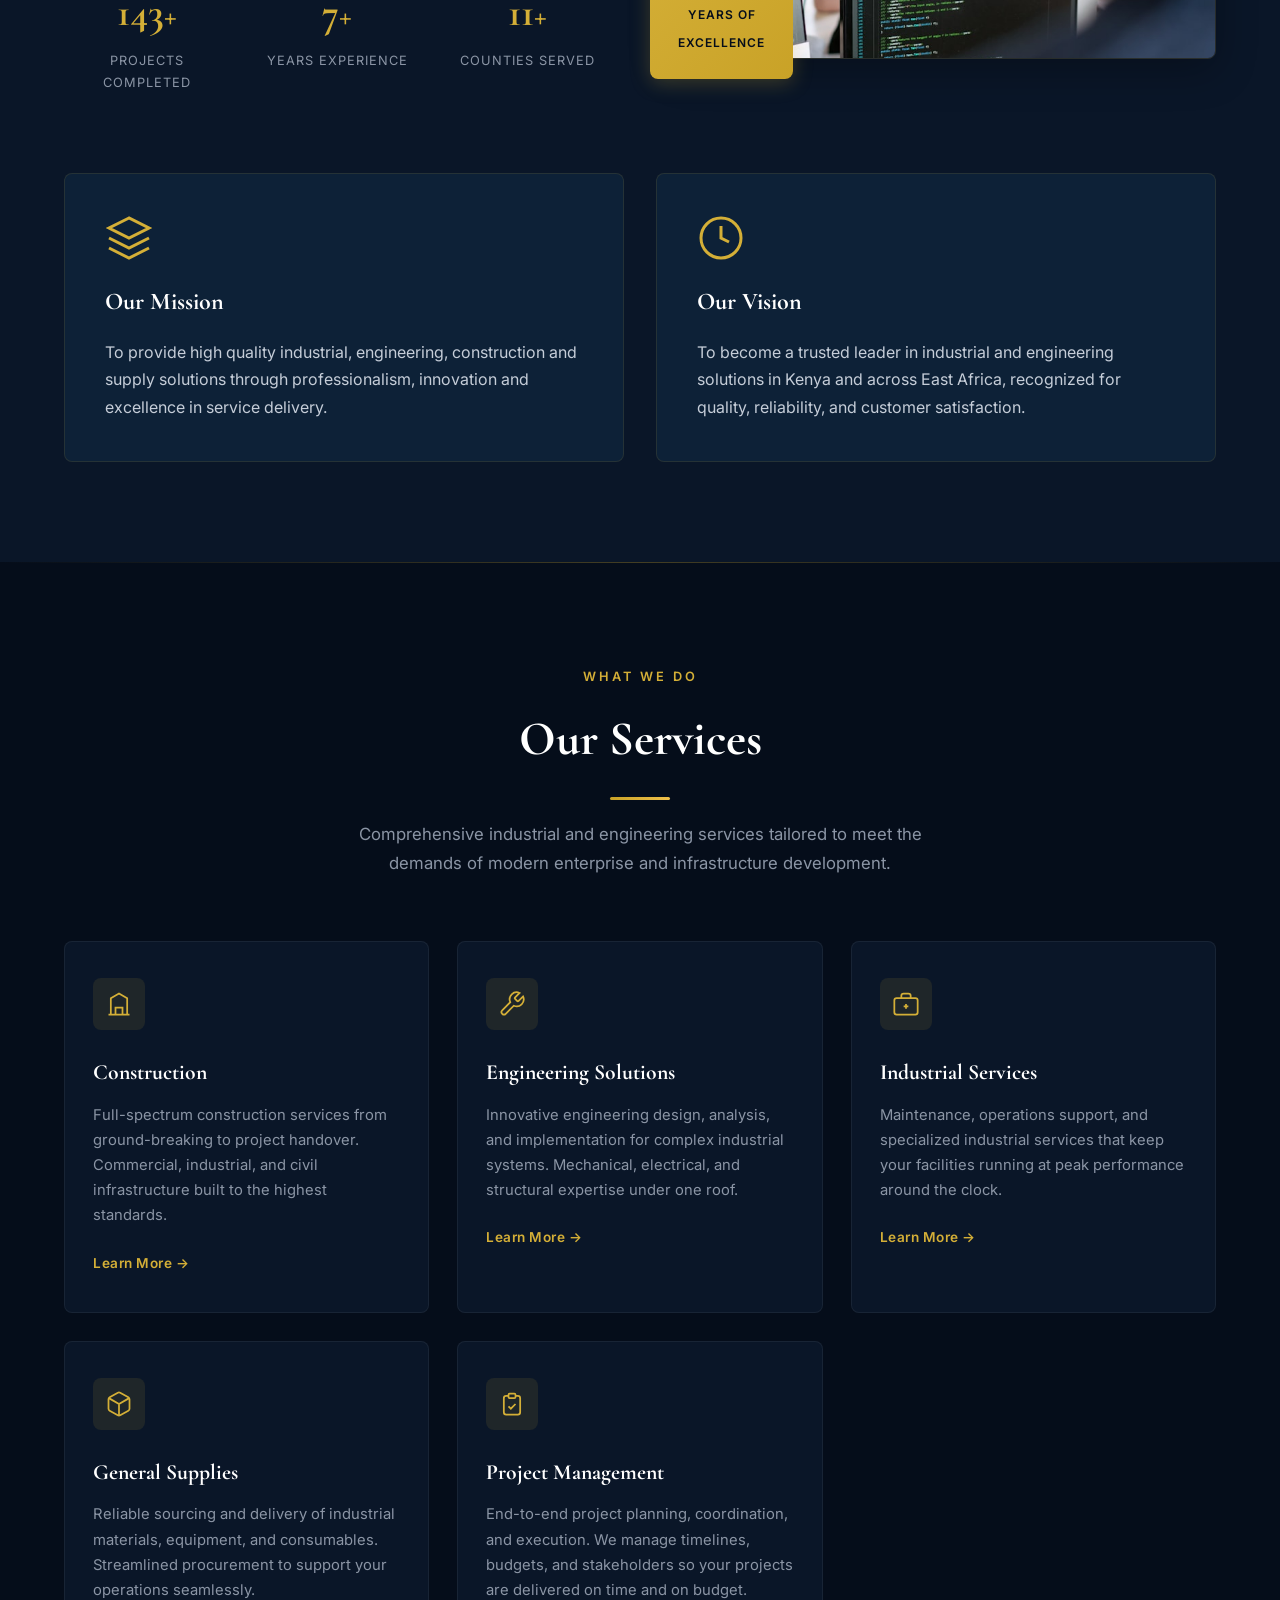
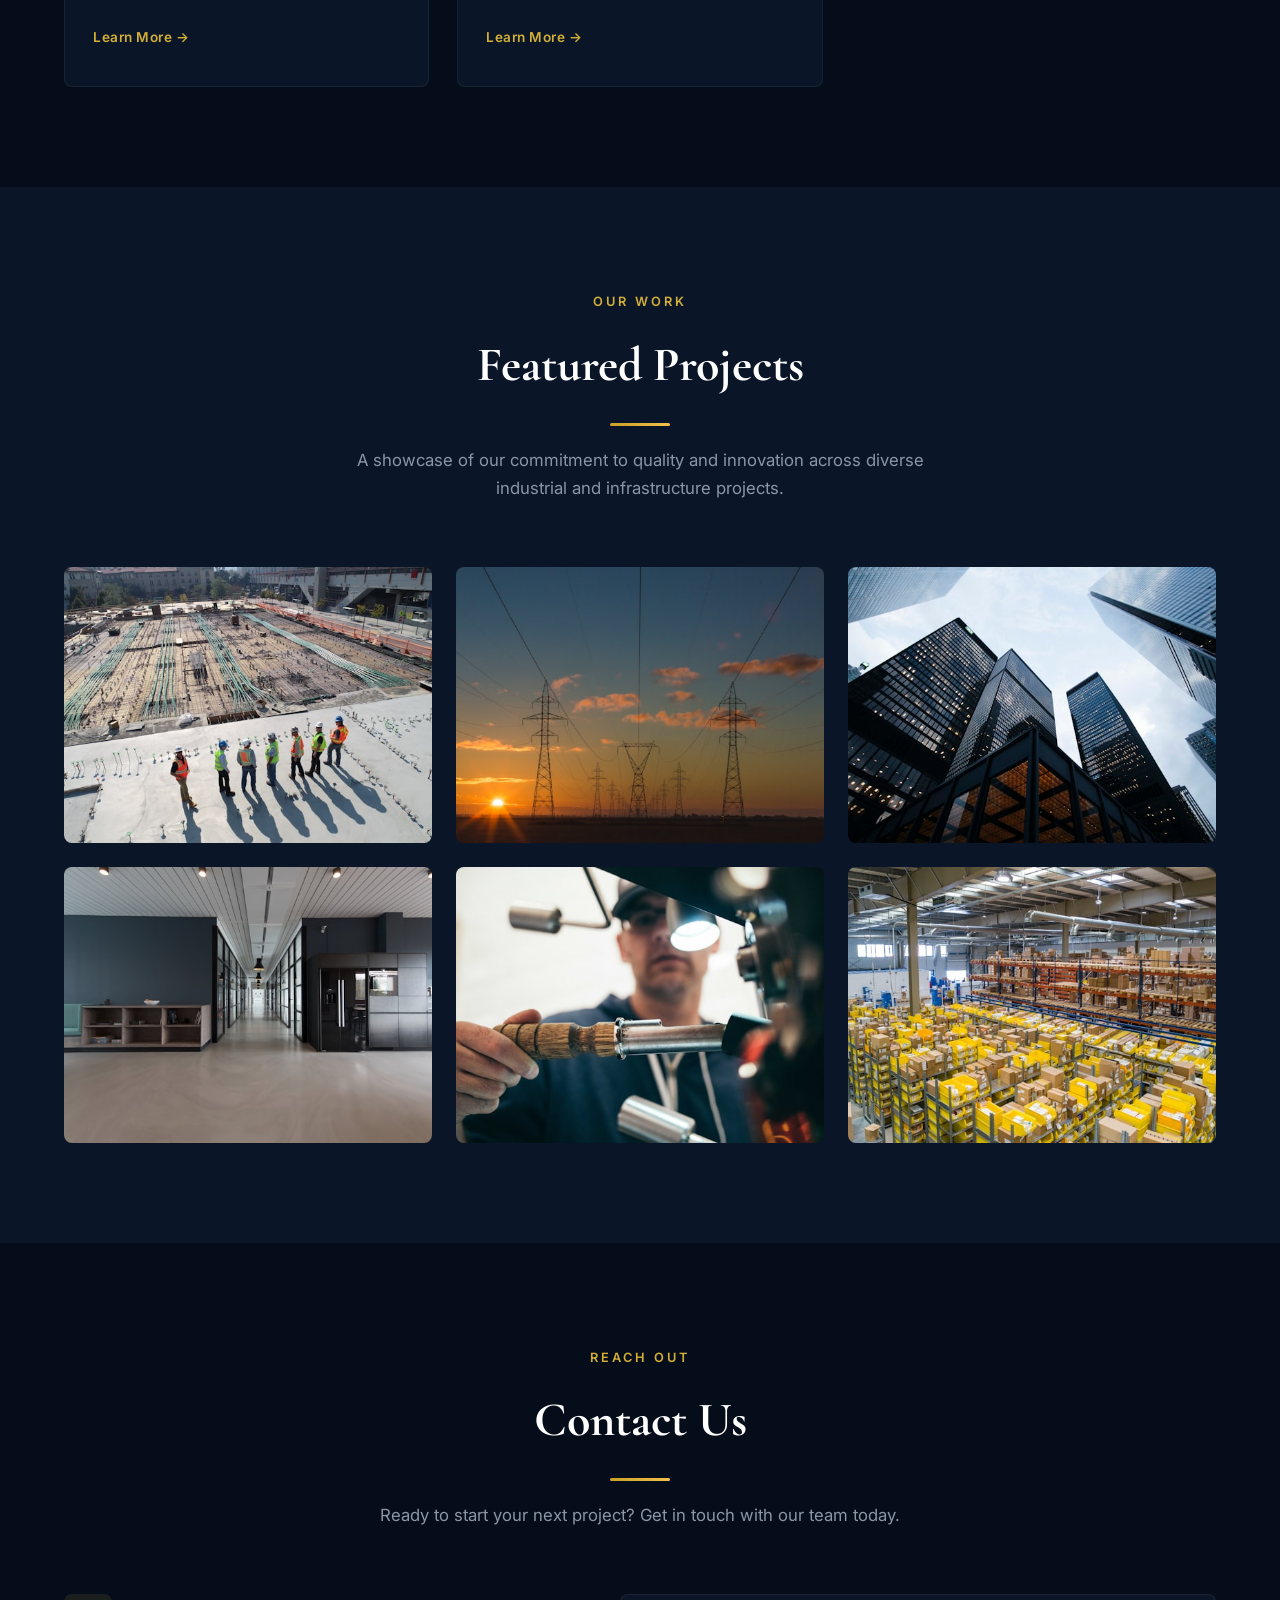
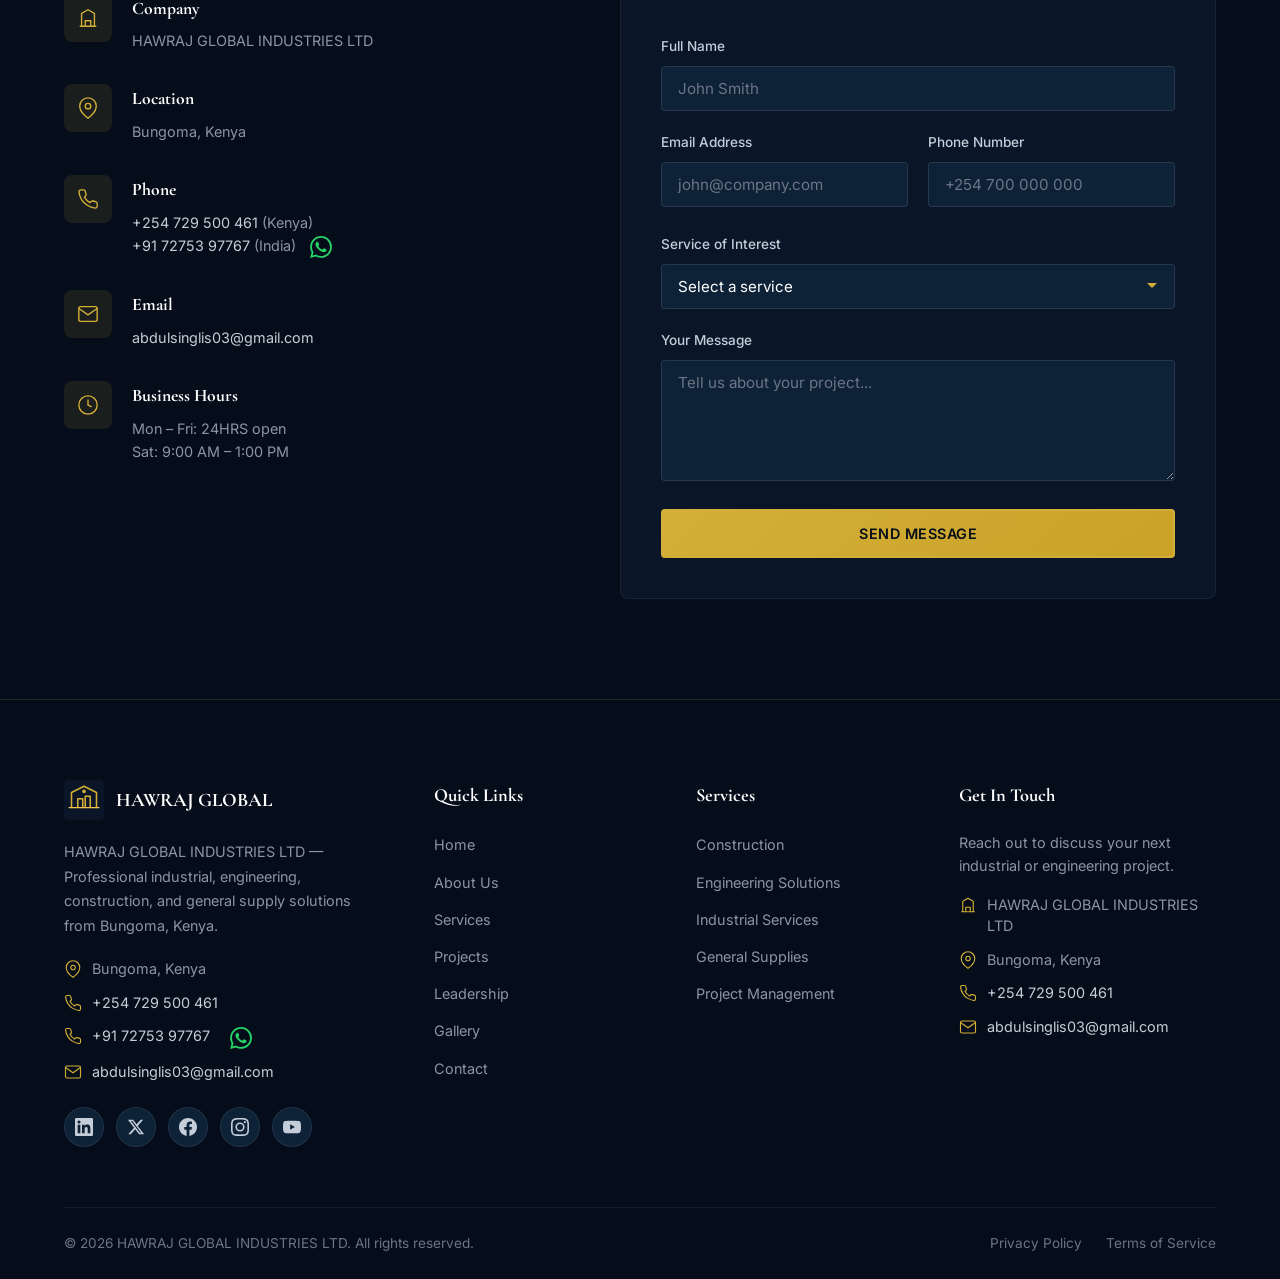
==== commit 4b26068d: "Update index.html" ====
--- a/index.html
+++ b/index.html
@@ -372,9 +372,9 @@
   <p>
   <a href="tel:+254729500461" class="contact-link">+254 729 500 461</a> (Kenya)<br>
   <a href="tel:+917275397767" class="contact-link">+91 72753 97767</a> (India)
-  <a href="https://wa.me/917275397767" target="_blank" rel="noopener" class="wa-link" aria-label="Chat on WhatsApp">
-    <svg viewBox="0 0 24 24" fill="currentColor"><path d="M17.472 14.382c-.297-.149-1.758-.867-2.03-.967-.273-.099-.471-.148-.67.15-.197.297-.767.966-.94 1.164-.173.199-.347.223-.644.075-.297-.15-1.255-.463-2.39-1.475-.883-.788-1.48-1.761-1.653-2.059-.173-.297-.018-.458.13-.606.134-.133.298-.347.446-.52.149-.174.198-.298.298-.497.099-.198.05-.371-.025-.52-.075-.149-.669-1.612-.916-2.207-.242-.579-.487-.5-.669-.51-.173-.008-.371-.01-.57-.01-.198 0-.52.074-.792.372-.272.297-1.04 1.016-1.04 2.479 0 1.462 1.065 2.875 1.213 3.074.149.198 2.096 3.2 5.077 4.487.709.306 1.262.489 1.694.625.712.227 1.36.195 1.871.118.571-.085 1.758-.719 2.006-1.413.248-.694.248-1.289.173-1.413-.074-.124-.272-.198-.57-.347m-5.421 7.403h-.004a9.87 9.87 0 01-5.031-1.378l-.361-.214-3.741.982.998-3.648-.235-.374a9.86 9.86 0 01-1.51-5.26c.001-5.45 4.436-9.884 9.888-9.884 2.64 0 5.122 1.03 6.988 2.898a9.825 9.825 0 012.893 6.994c-.003 5.45-4.437 9.884-9.885 9.884m8.413-18.297A11.815 11.815 0 0012.05 0C5.495 0 .16 5.335.157 11.892c0 2.096.547 4.142 1.588 5.945L.057 24l6.305-1.654a11.882 11.882 0 005.683 1.448h.005c6.554 0 11.89-5.335 11.893-11.893a11.821 11.821 0 00-3.48-8.413z"/></svg>
-  </a>
+  <a href="https://wa.me/917275397767" target="_blank" rel="noopener" aria-label="Chat on WhatsApp" style="display:inline-flex;align-items:center;vertical-align:middle;margin-left:10px;">
+  <svg viewBox="0 0 24 24" width="22" height="22" fill="#25D366" style="width:22px;height:22px;"><path d="M17.472 14.382c-.297-.149-1.758-.867-2.03-.967-.273-.099-.471-.148-.67.15-.197.297-.767.966-.94 1.164-.173.199-.347.223-.644.075-.297-.15-1.255-.463-2.39-1.475-.883-.788-1.48-1.761-1.653-2.059-.173-.297-.018-.458.13-.606.134-.133.298-.347.446-.52.149-.174.198-.298.298-.497.099-.198.05-.371-.025-.52-.075-.149-.669-1.612-.916-2.207-.242-.579-.487-.5-.669-.51-.173-.008-.371-.01-.57-.01-.198 0-.52.074-.792.372-.272.297-1.04 1.016-1.04 2.479 0 1.462 1.065 2.875 1.213 3.074.149.198 2.096 3.2 5.077 4.487.709.306 1.262.489 1.694.625.712.227 1.36.195 1.871.118.571-.085 1.758-.719 2.006-1.413.248-.694.248-1.289.173-1.413-.074-.124-.272-.198-.57-.347m-5.421 7.403h-.004a9.87 9.87 0 01-5.031-1.378l-.361-.214-3.741.982.998-3.648-.235-.374a9.86 9.86 0 01-1.51-5.26c.001-5.45 4.436-9.884 9.888-9.884 2.64 0 5.122 1.03 6.988 2.898a9.825 9.825 0 012.893 6.994c-.003 5.45-4.437 9.884-9.885 9.884m8.413-18.297A11.815 11.815 0 0012.05 0C5.495 0 .16 5.335.157 11.892c0 2.096.547 4.142 1.588 5.945L.057 24l6.305-1.654a11.882 11.882 0 005.683 1.448h.005c6.554 0 11.89-5.335 11.893-11.893a11.821 11.821 0 00-3.48-8.413z"/></svg>
+</a>
 </p>
             </div>
           </div>
@@ -477,7 +477,9 @@
               <li>
   <svg viewBox="0 0 24 24" fill="none" stroke="currentColor" stroke-width="1.5"><path d="M22 16.92v3a2 2 0 01-2.18 2 19.79 19.79 0 01-8.63-3.07 19.5 19.5 0 01-6-6 19.79 19.79 0 01-3.07-8.67A2 2 0 014.11 2h3a2 2 0 012 1.72c.127.96.361 1.903.7 2.81a2 2 0 01-.45 2.11L8.09 9.91a16 16 0 006 6l1.27-1.27a2 2 0 012.11-.45c.907.339 1.85.573 2.81.7A2 2 0 0122 16.92z"/></svg>
   <a href="tel:+917275397767">+91 72753 97767</a>
-<a href="https://wa.me/917275397767" target="_blank" rel="noopener" class="wa-link" aria-label="Chat on WhatsApp"><svg viewBox="0 0 24 24" fill="currentColor"><path d="M17.472 14.382c-.297-.149-1.758-.867-2.03-.967-.273-.099-.471-.148-.67.15-.197.297-.767.966-.94 1.164-.173.199-.347.223-.644.075-.297-.15-1.255-.463-2.39-1.475-.883-.788-1.48-1.761-1.653-2.059-.173-.297-.018-.458.13-.606.134-.133.298-.347.446-.52.149-.174.198-.298.298-.497.099-.198.05-.371-.025-.52-.075-.149-.669-1.612-.916-2.207-.242-.579-.487-.5-.669-.51-.173-.008-.371-.01-.57-.01-.198 0-.52.074-.792.372-.272.297-1.04 1.016-1.04 2.479 0 1.462 1.065 2.875 1.213 3.074.149.198 2.096 3.2 5.077 4.487.709.306 1.262.489 1.694.625.712.227 1.36.195 1.871.118.571-.085 1.758-.719 2.006-1.413.248-.694.248-1.289.173-1.413-.074-.124-.272-.198-.57-.347m-5.421 7.403h-.004a9.87 9.87 0 01-5.031-1.378l-.361-.214-3.741.982.998-3.648-.235-.374a9.86 9.86 0 01-1.51-5.26c.001-5.45 4.436-9.884 9.888-9.884 2.64 0 5.122 1.03 6.988 2.898a9.825 9.825 0 012.893 6.994c-.003 5.45-4.437 9.884-9.885 9.884m8.413-18.297A11.815 11.815 0 0012.05 0C5.495 0 .16 5.335.157 11.892c0 2.096.547 4.142 1.588 5.945L.057 24l6.305-1.654a11.882 11.882 0 005.683 1.448h.005c6.554 0 11.89-5.335 11.893-11.893a11.821 11.821 0 00-3.48-8.413z"/></svg></a>
+<a href="https://wa.me/917275397767" target="_blank" rel="noopener" aria-label="Chat on WhatsApp" style="display:inline-flex;align-items:center;vertical-align:middle;margin-left:10px;">
+  <svg viewBox="0 0 24 24" width="22" height="22" fill="#25D366" style="width:22px;height:22px;"><path d="M17.472 14.382c-.297-.149-1.758-.867-2.03-.967-.273-.099-.471-.148-.67.15-.197.297-.767.966-.94 1.164-.173.199-.347.223-.644.075-.297-.15-1.255-.463-2.39-1.475-.883-.788-1.48-1.761-1.653-2.059-.173-.297-.018-.458.13-.606.134-.133.298-.347.446-.52.149-.174.198-.298.298-.497.099-.198.05-.371-.025-.52-.075-.149-.669-1.612-.916-2.207-.242-.579-.487-.5-.669-.51-.173-.008-.371-.01-.57-.01-.198 0-.52.074-.792.372-.272.297-1.04 1.016-1.04 2.479 0 1.462 1.065 2.875 1.213 3.074.149.198 2.096 3.2 5.077 4.487.709.306 1.262.489 1.694.625.712.227 1.36.195 1.871.118.571-.085 1.758-.719 2.006-1.413.248-.694.248-1.289.173-1.413-.074-.124-.272-.198-.57-.347m-5.421 7.403h-.004a9.87 9.87 0 01-5.031-1.378l-.361-.214-3.741.982.998-3.648-.235-.374a9.86 9.86 0 01-1.51-5.26c.001-5.45 4.436-9.884 9.888-9.884 2.64 0 5.122 1.03 6.988 2.898a9.825 9.825 0 012.893 6.994c-.003 5.45-4.437 9.884-9.885 9.884m8.413-18.297A11.815 11.815 0 0012.05 0C5.495 0 .16 5.335.157 11.892c0 2.096.547 4.142 1.588 5.945L.057 24l6.305-1.654a11.882 11.882 0 005.683 1.448h.005c6.554 0 11.89-5.335 11.893-11.893a11.821 11.821 0 00-3.48-8.413z"/></svg>
+</a>
 </li>
             </li>
             <li>
--- a/style.css
+++ b/style.css
@@ -1265,3 +1265,14 @@
     height: 280px;
   }
 }
+/* WhatsApp icon next to phone number */
+.wa-link {
+  display: inline-flex;
+  align-items: center;
+  vertical-align: middle;
+  margin-left: 10px;
+  color: #25D366 !important;
+  transition: transform var(--transition);
+}
+.wa-link:hover { transform: scale(1.15); }
+.wa-link svg { width: 22px !important; height: 22px !important; margin: 0 !important; color: #25D366; }
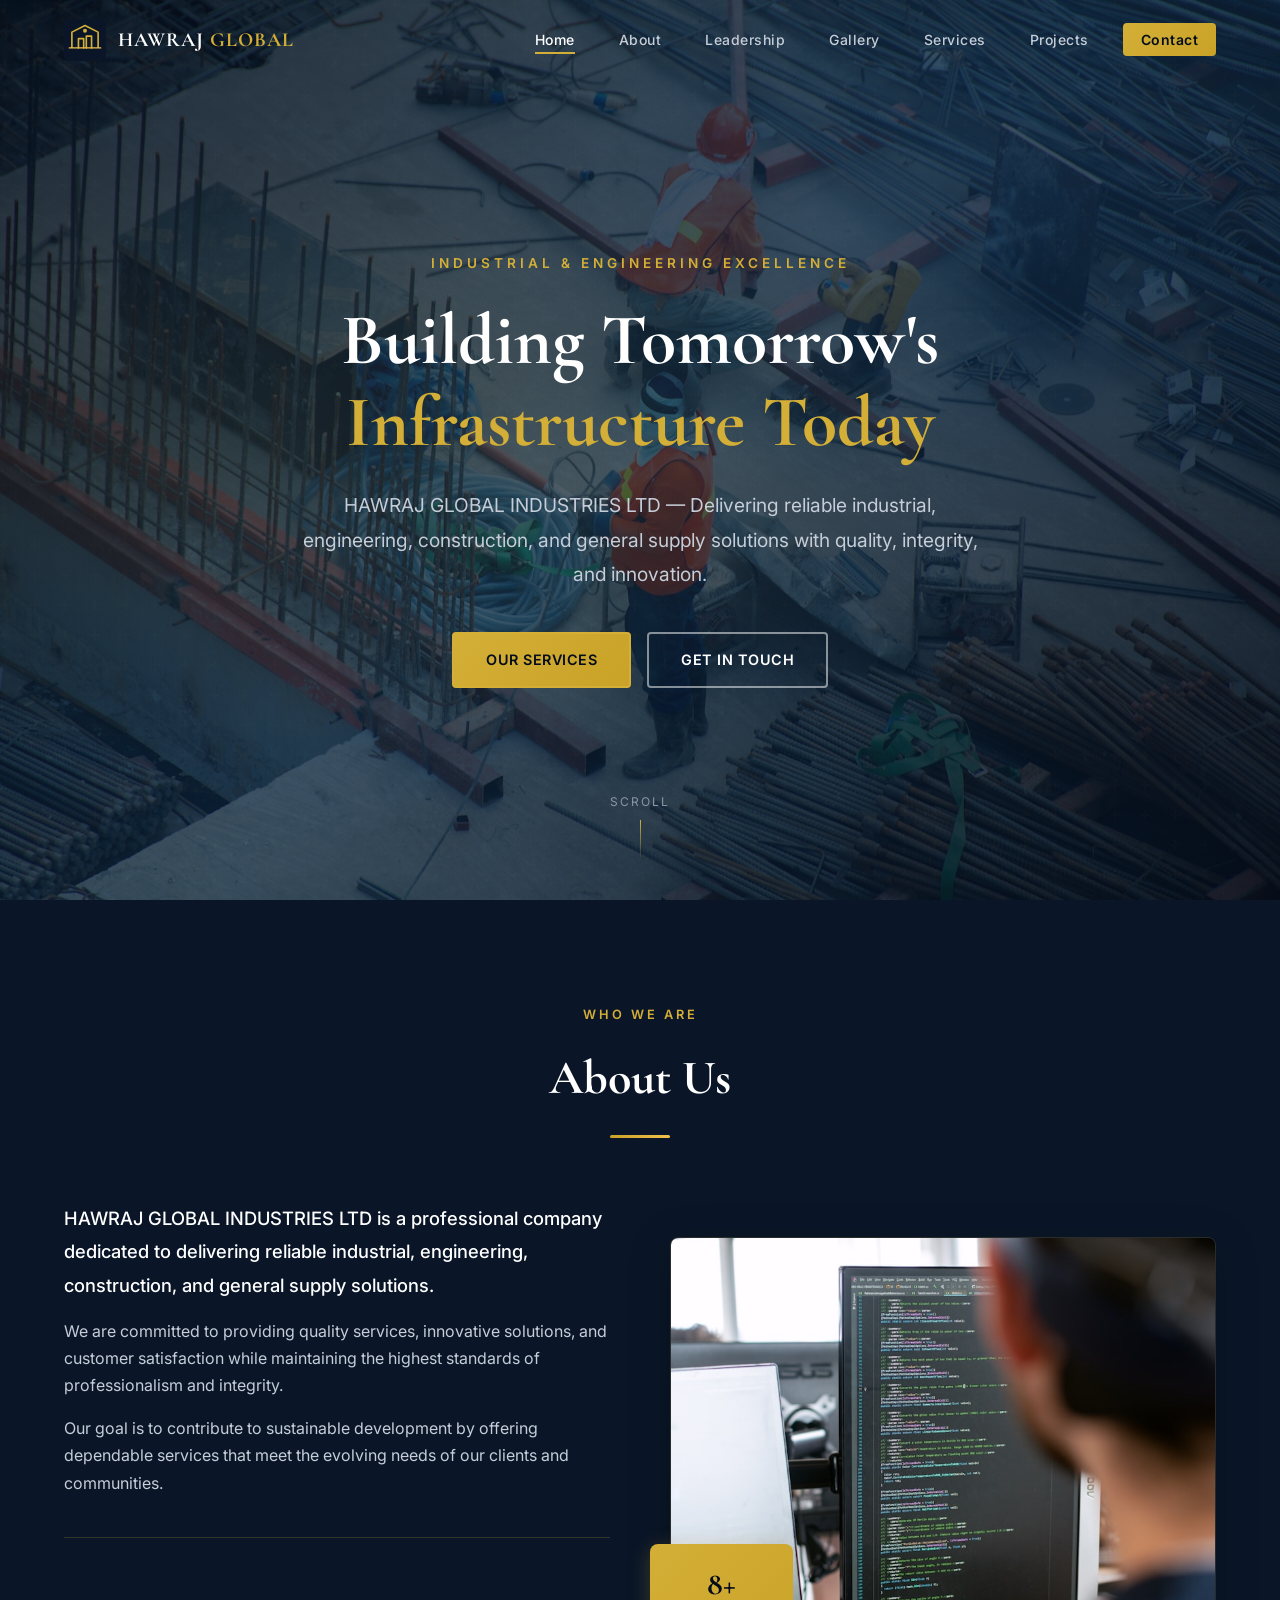
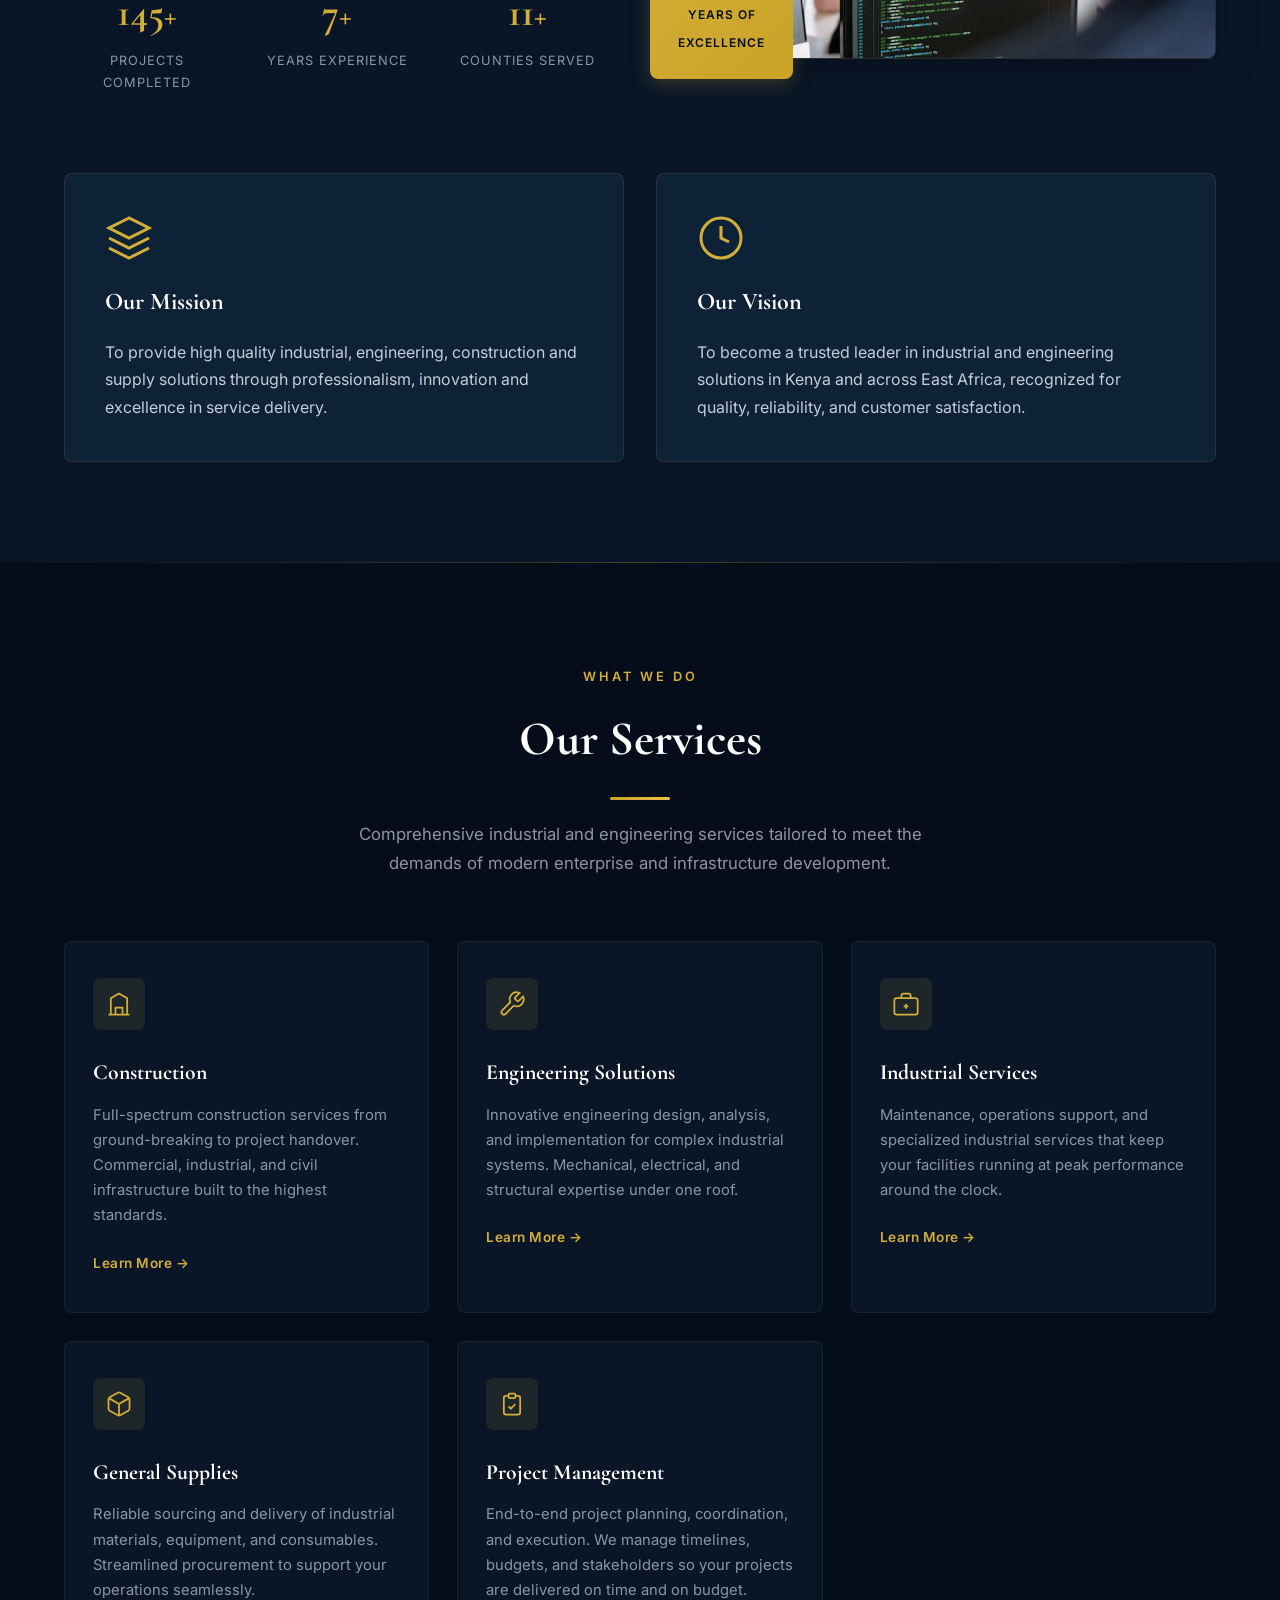
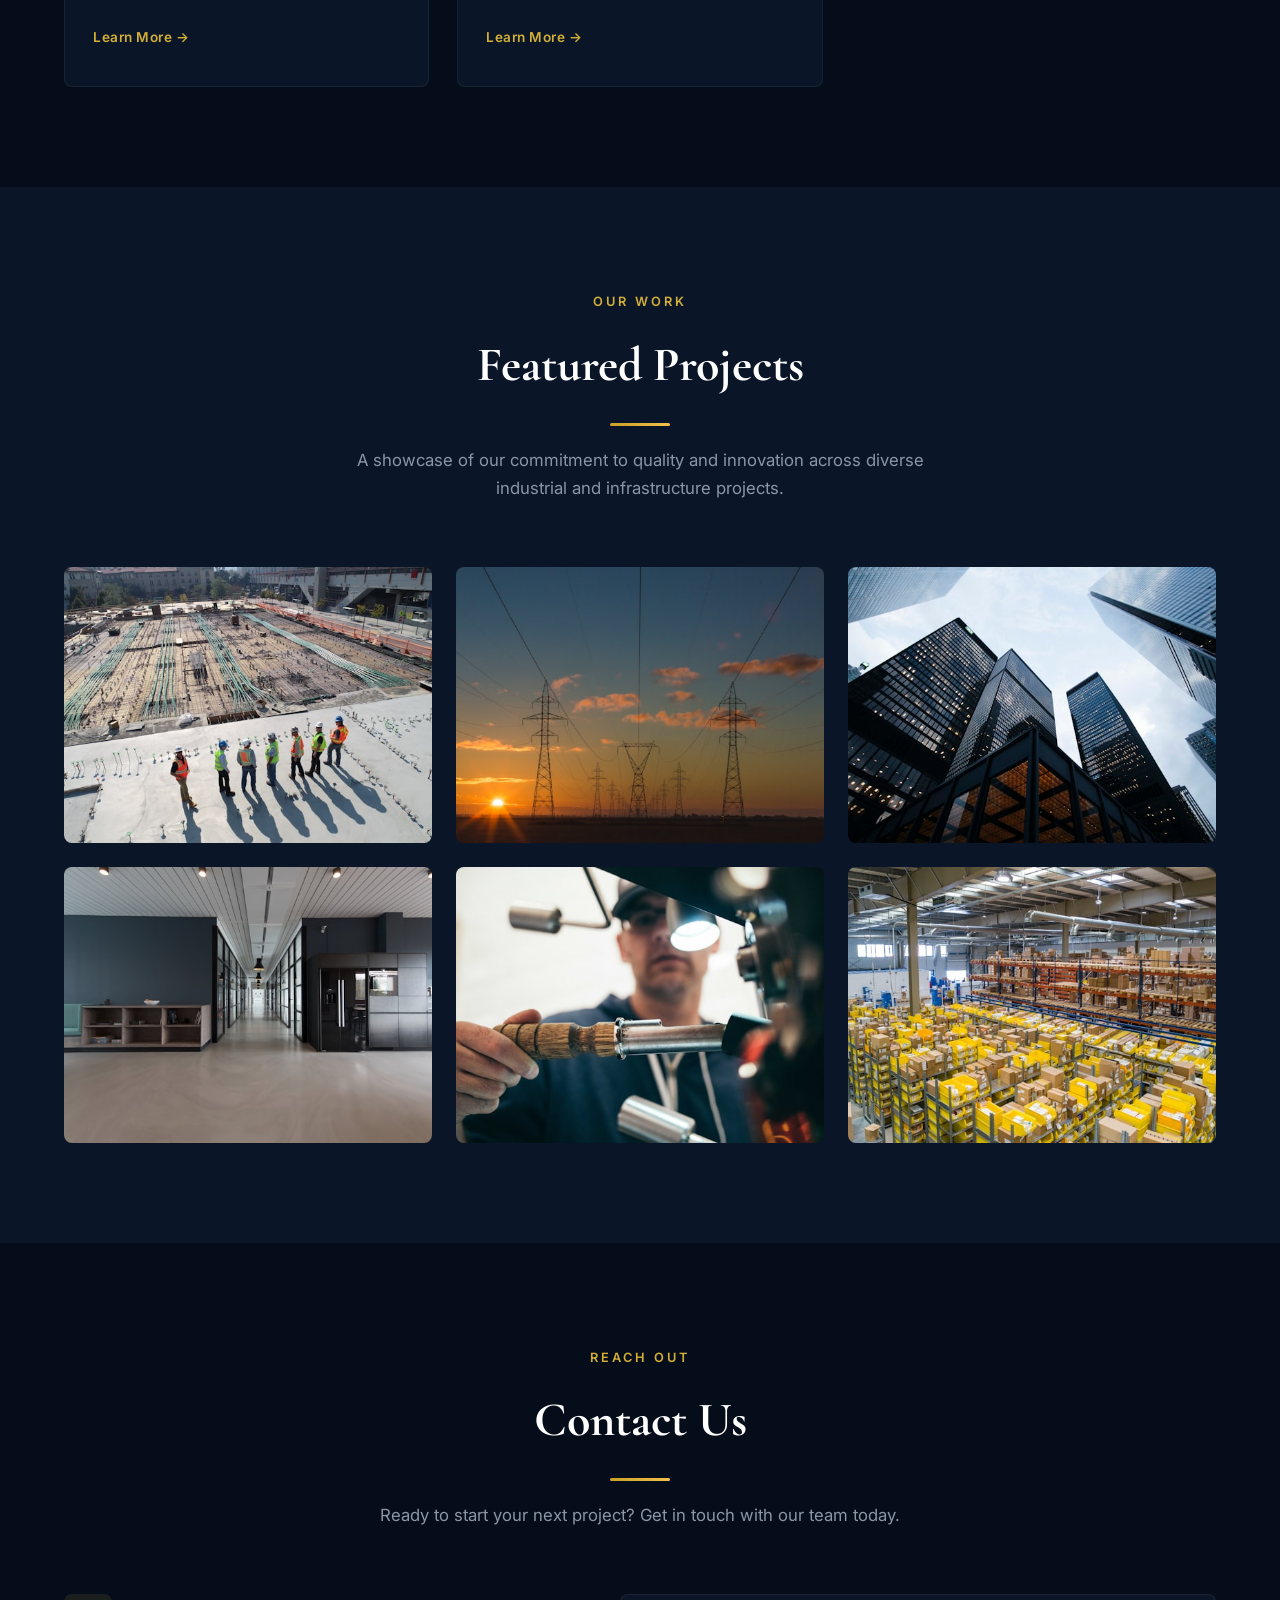
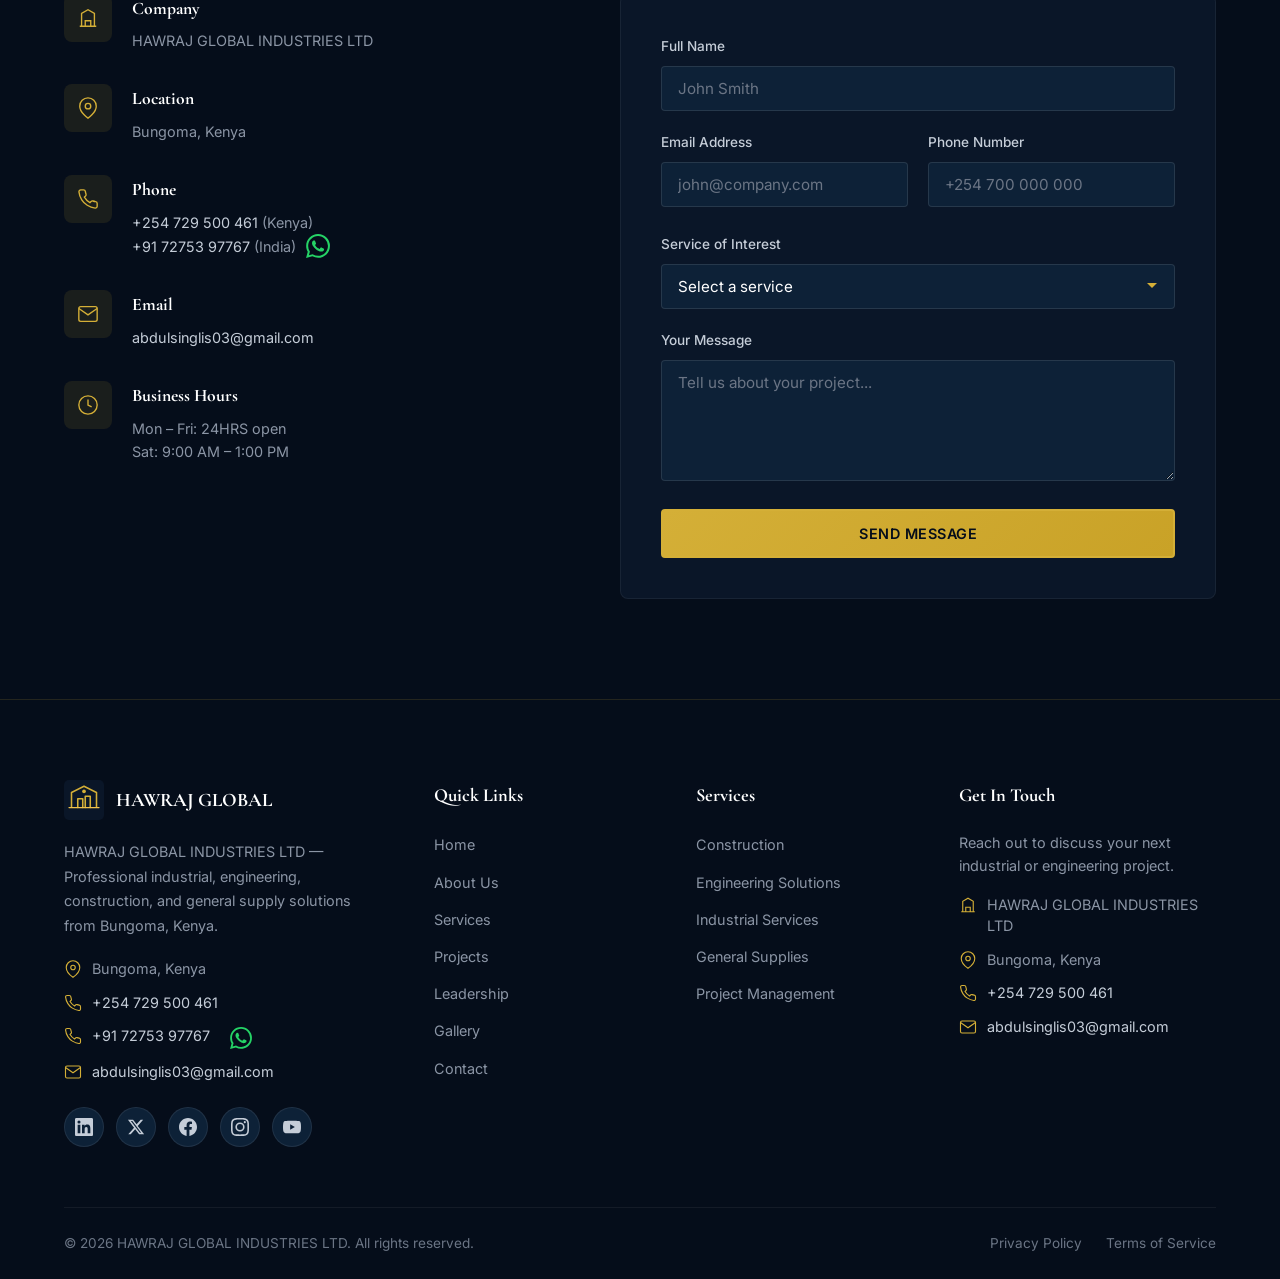
==== commit 5617221d: "Update index.html" ====
--- a/index.html
+++ b/index.html
@@ -369,14 +369,16 @@
             <div>
               <h4>Phone</h4>
               <p>
-  <p>
+  
+        <p>
   <a href="tel:+254729500461" class="contact-link">+254 729 500 461</a> (Kenya)<br>
-  <a href="tel:+917275397767" class="contact-link">+91 72753 97767</a> (India)
-  <a href="https://wa.me/917275397767" target="_blank" rel="noopener" aria-label="Chat on WhatsApp" style="display:inline-flex;align-items:center;vertical-align:middle;margin-left:10px;">
-  <svg viewBox="0 0 24 24" width="22" height="22" fill="#25D366" style="width:22px;height:22px;"><path d="M17.472 14.382c-.297-.149-1.758-.867-2.03-.967-.273-.099-.471-.148-.67.15-.197.297-.767.966-.94 1.164-.173.199-.347.223-.644.075-.297-.15-1.255-.463-2.39-1.475-.883-.788-1.48-1.761-1.653-2.059-.173-.297-.018-.458.13-.606.134-.133.298-.347.446-.52.149-.174.198-.298.298-.497.099-.198.05-.371-.025-.52-.075-.149-.669-1.612-.916-2.207-.242-.579-.487-.5-.669-.51-.173-.008-.371-.01-.57-.01-.198 0-.52.074-.792.372-.272.297-1.04 1.016-1.04 2.479 0 1.462 1.065 2.875 1.213 3.074.149.198 2.096 3.2 5.077 4.487.709.306 1.262.489 1.694.625.712.227 1.36.195 1.871.118.571-.085 1.758-.719 2.006-1.413.248-.694.248-1.289.173-1.413-.074-.124-.272-.198-.57-.347m-5.421 7.403h-.004a9.87 9.87 0 01-5.031-1.378l-.361-.214-3.741.982.998-3.648-.235-.374a9.86 9.86 0 01-1.51-5.26c.001-5.45 4.436-9.884 9.888-9.884 2.64 0 5.122 1.03 6.988 2.898a9.825 9.825 0 012.893 6.994c-.003 5.45-4.437 9.884-9.885 9.884m8.413-18.297A11.815 11.815 0 0012.05 0C5.495 0 .16 5.335.157 11.892c0 2.096.547 4.142 1.588 5.945L.057 24l6.305-1.654a11.882 11.882 0 005.683 1.448h.005c6.554 0 11.89-5.335 11.893-11.893a11.821 11.821 0 00-3.48-8.413z"/></svg>
-</a>
-</p>
-            </div>
+  <span style="display:inline-flex;align-items:center;gap:10px;">
+    <span><a href="tel:+917275397767" class="contact-link">+91 72753 97767</a> (India)</span>
+    <a href="https://wa.me/917275397767" target="_blank" rel="noopener" aria-label="Chat on WhatsApp" style="display:inline-flex;align-items:center;justify-content:center;line-height:0;">
+      <svg viewBox="0 0 24 24" width="24" height="24" fill="#25D366" style="width:24px;height:24px;display:block;"><path d="M17.472 14.382c-.297-.149-1.758-.867-2.03-.967-.273-.099-.471-.148-.67.15-.197.297-.767.966-.94 1.164-.173.199-.347.223-.644.075-.297-.15-1.255-.463-2.39-1.475-.883-.788-1.48-1.761-1.653-2.059-.173-.297-.018-.458.13-.606.134-.133.298-.347.446-.52.149-.174.198-.298.298-.497.099-.198.05-.371-.025-.52-.075-.149-.669-1.612-.916-2.207-.242-.579-.487-.5-.669-.51-.173-.008-.371-.01-.57-.01-.198 0-.52.074-.792.372-.272.297-1.04 1.016-1.04 2.479 0 1.462 1.065 2.875 1.213 3.074.149.198 2.096 3.2 5.077 4.487.709.306 1.262.489 1.694.625.712.227 1.36.195 1.871.118.571-.085 1.758-.719 2.006-1.413.248-.694.248-1.289.173-1.413-.074-.124-.272-.198-.57-.347m-5.421 7.403h-.004a9.87 9.87 0 01-5.031-1.378l-.361-.214-3.741.982.998-3.648-.235-.374a9.86 9.86 0 01-1.51-5.26c.001-5.45 4.436-9.884 9.888-9.884 2.64 0 5.122 1.03 6.988 2.898a9.825 9.825 0 012.893 6.994c-.003 5.45-4.437 9.884-9.885 9.884m8.413-18.297A11.815 11.815 0 0012.05 0C5.495 0 .16 5.335.157 11.892c0 2.096.547 4.142 1.588 5.945L.057 24l6.305-1.654a11.882 11.882 0 005.683 1.448h.005c6.554 0 11.89-5.335 11.893-11.893a11.821 11.821 0 00-3.48-8.413z"/></svg>
+    </a>
+  </span>
+</p>    </div>
           </div>
 
           <div class="contact__item">
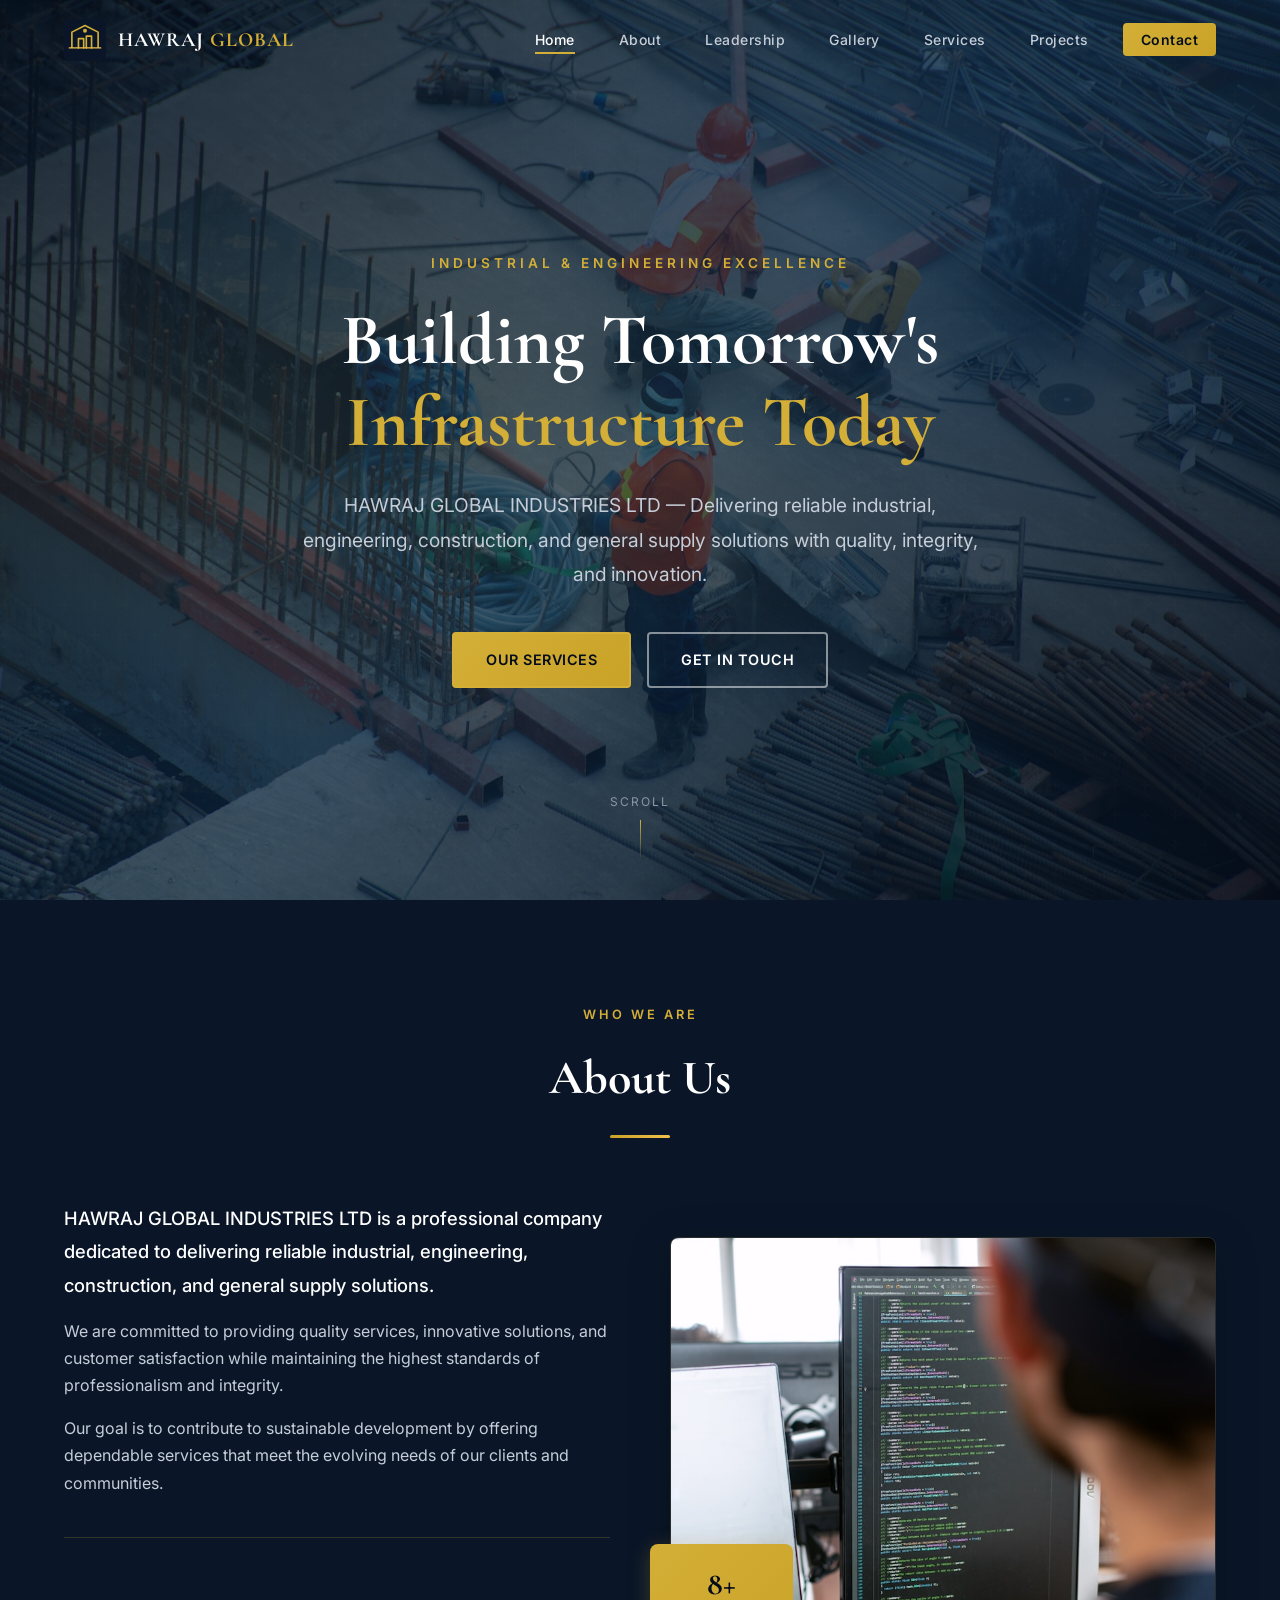
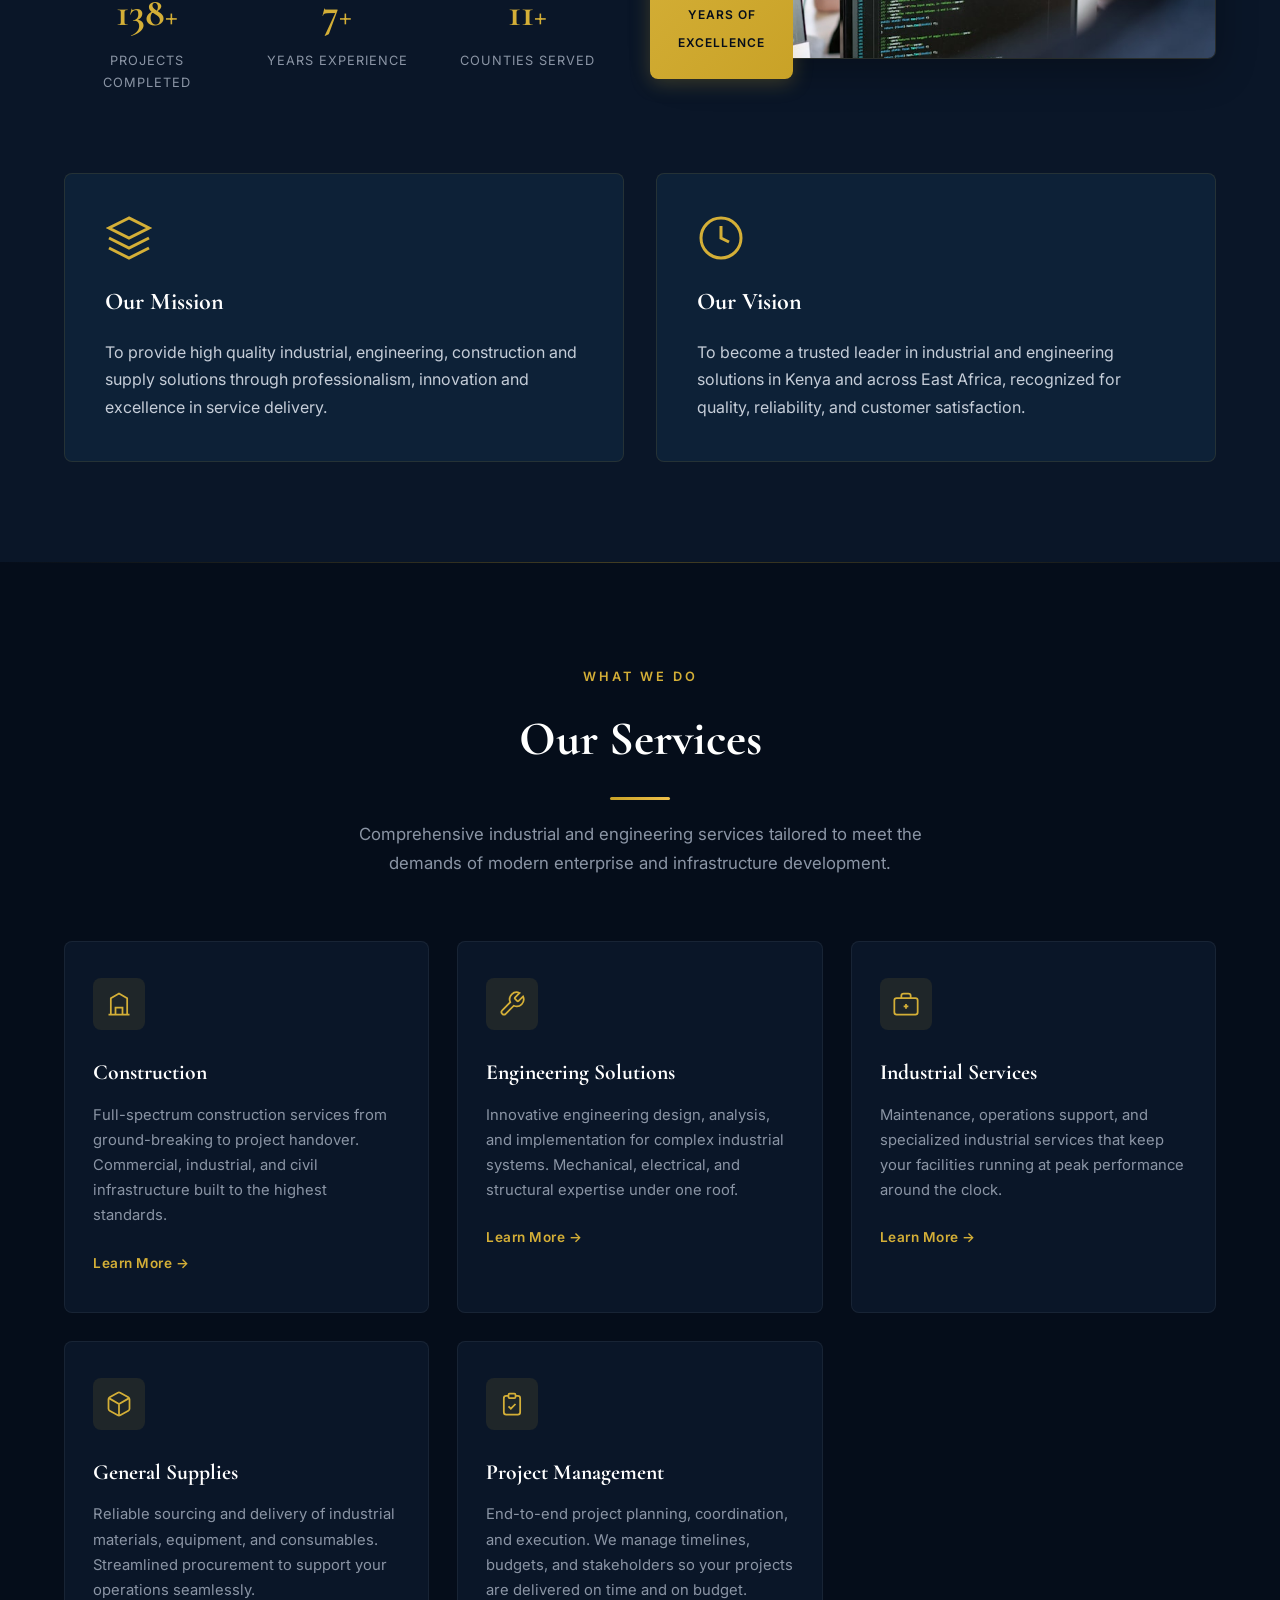
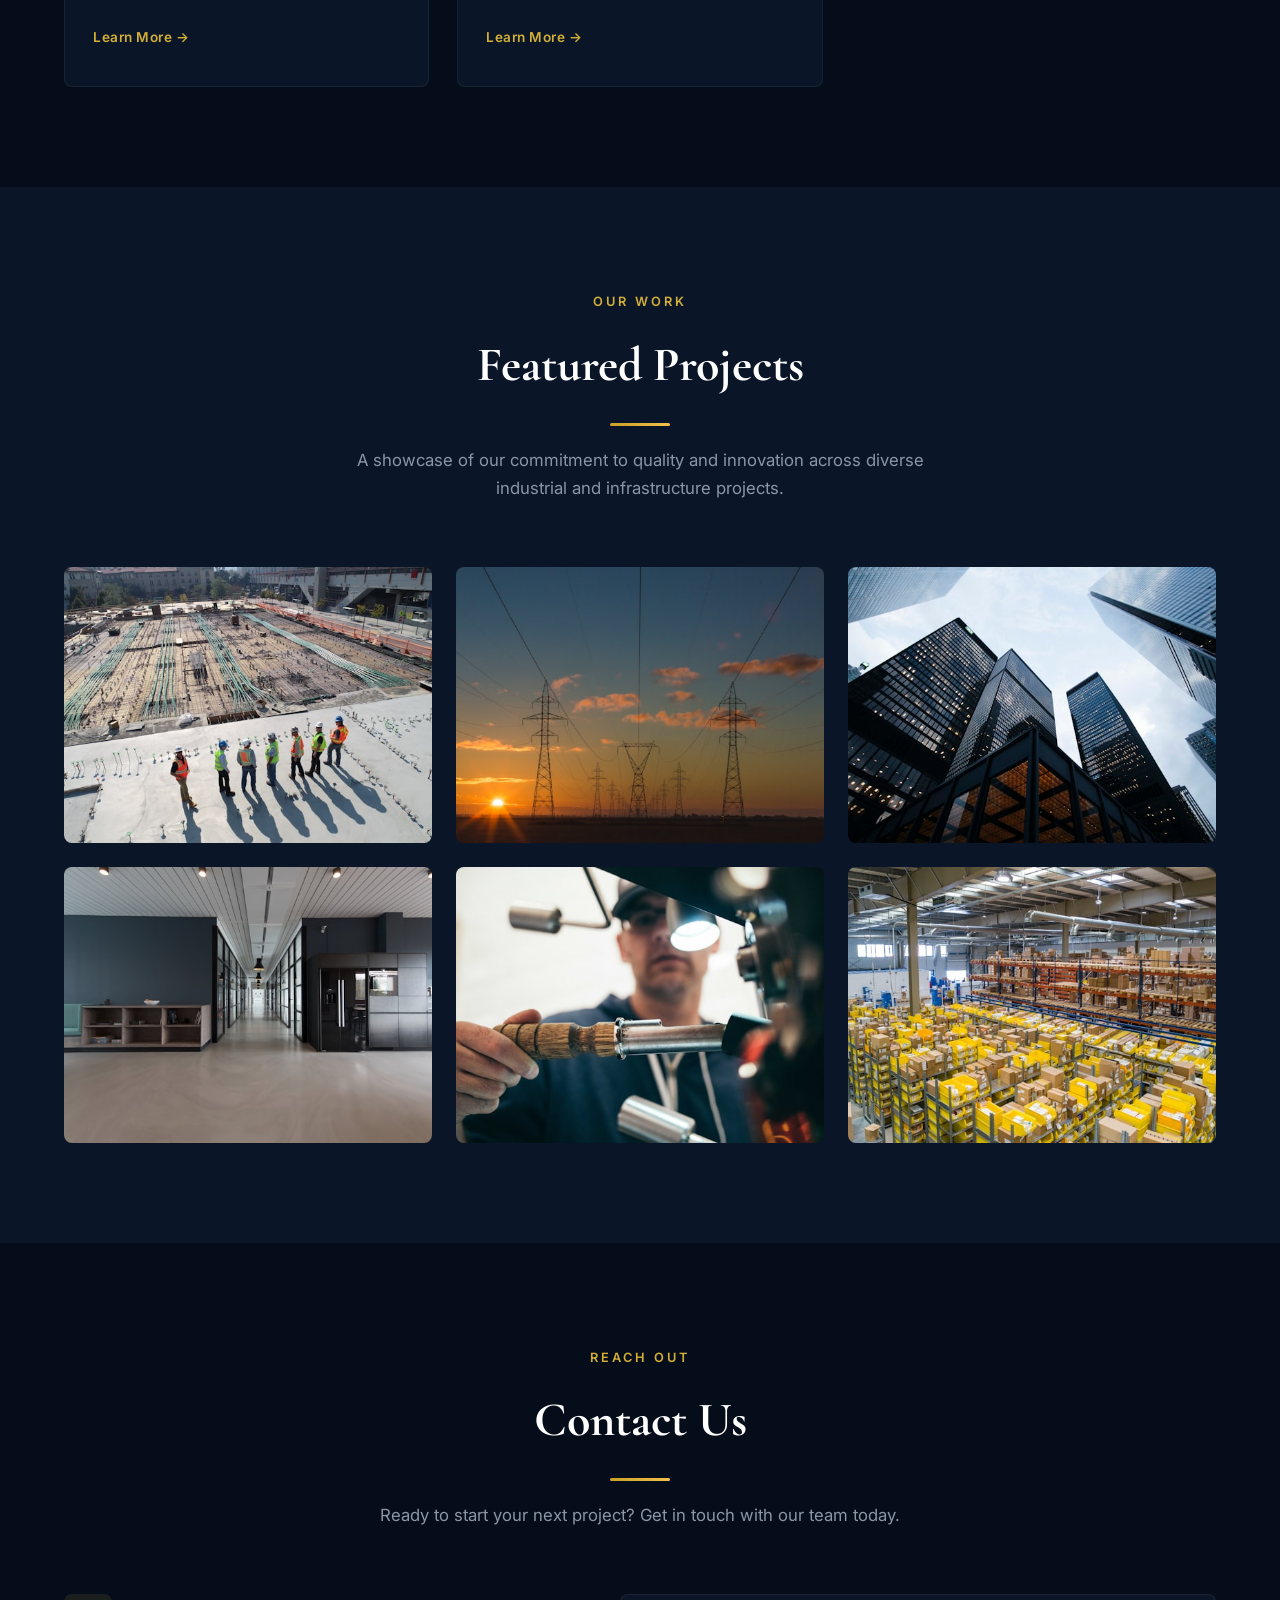
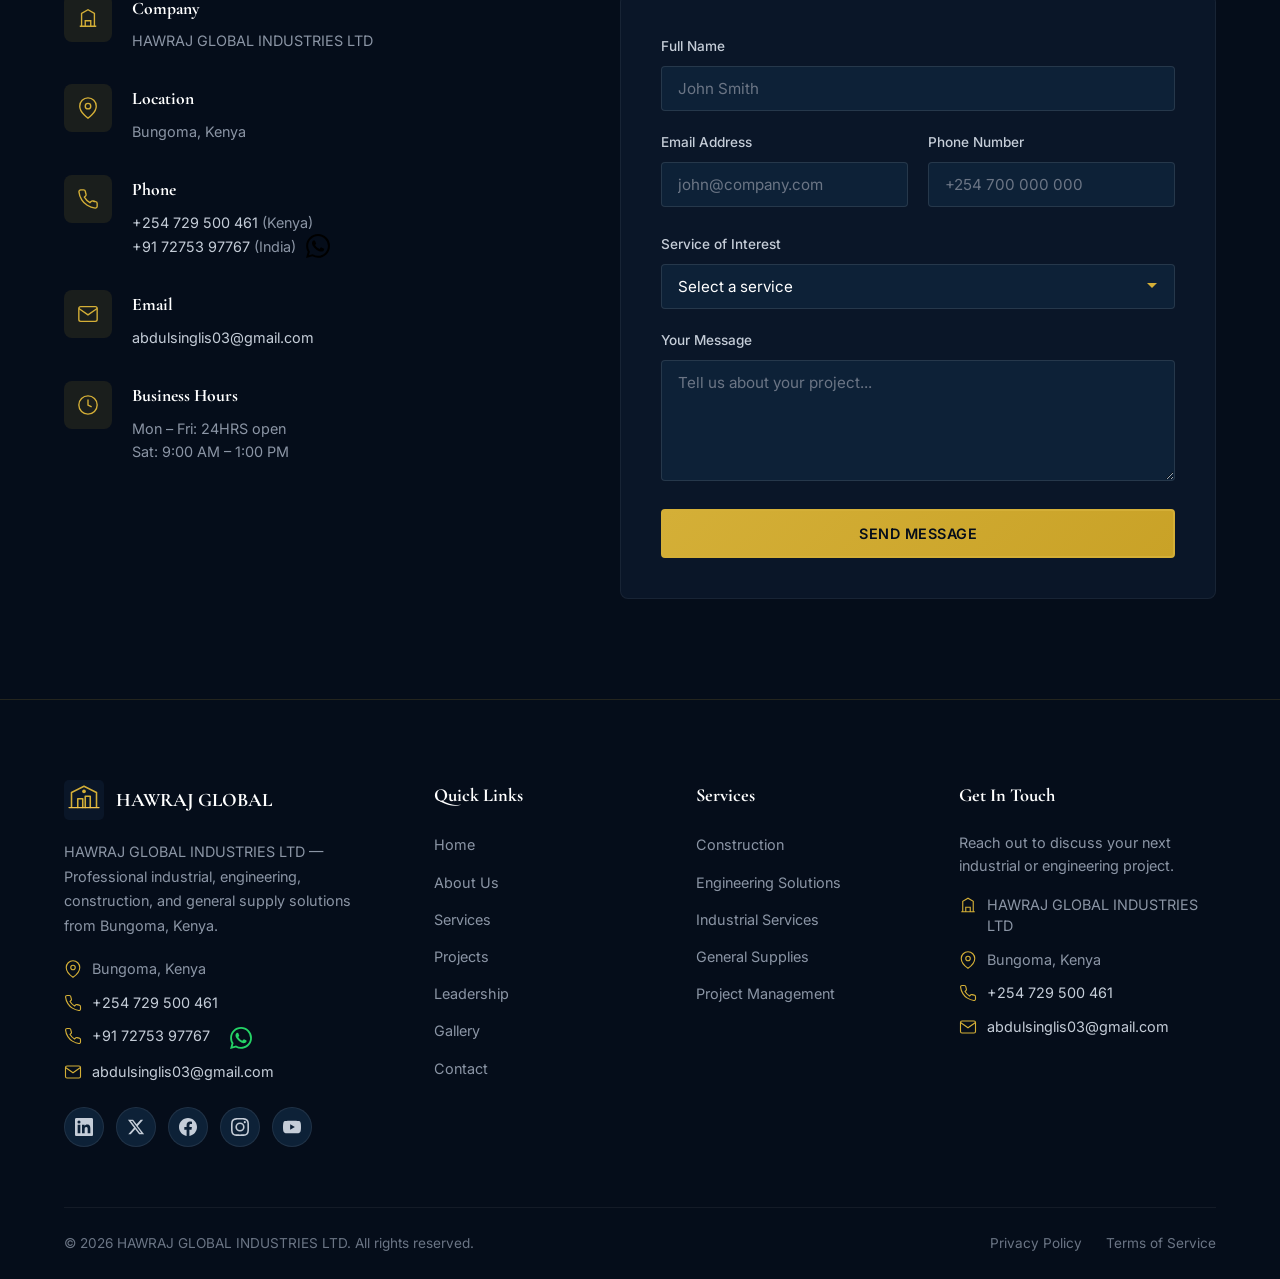
==== commit 4cefd517: "Update index.html" ====
--- a/index.html
+++ b/index.html
@@ -375,7 +375,7 @@
   <span style="display:inline-flex;align-items:center;gap:10px;">
     <span><a href="tel:+917275397767" class="contact-link">+91 72753 97767</a> (India)</span>
     <a href="https://wa.me/917275397767" target="_blank" rel="noopener" aria-label="Chat on WhatsApp" style="display:inline-flex;align-items:center;justify-content:center;line-height:0;">
-      <svg viewBox="0 0 24 24" width="24" height="24" fill="#25D366" style="width:24px;height:24px;display:block;"><path d="M17.472 14.382c-.297-.149-1.758-.867-2.03-.967-.273-.099-.471-.148-.67.15-.197.297-.767.966-.94 1.164-.173.199-.347.223-.644.075-.297-.15-1.255-.463-2.39-1.475-.883-.788-1.48-1.761-1.653-2.059-.173-.297-.018-.458.13-.606.134-.133.298-.347.446-.52.149-.174.198-.298.298-.497.099-.198.05-.371-.025-.52-.075-.149-.669-1.612-.916-2.207-.242-.579-.487-.5-.669-.51-.173-.008-.371-.01-.57-.01-.198 0-.52.074-.792.372-.272.297-1.04 1.016-1.04 2.479 0 1.462 1.065 2.875 1.213 3.074.149.198 2.096 3.2 5.077 4.487.709.306 1.262.489 1.694.625.712.227 1.36.195 1.871.118.571-.085 1.758-.719 2.006-1.413.248-.694.248-1.289.173-1.413-.074-.124-.272-.198-.57-.347m-5.421 7.403h-.004a9.87 9.87 0 01-5.031-1.378l-.361-.214-3.741.982.998-3.648-.235-.374a9.86 9.86 0 01-1.51-5.26c.001-5.45 4.436-9.884 9.888-9.884 2.64 0 5.122 1.03 6.988 2.898a9.825 9.825 0 012.893 6.994c-.003 5.45-4.437 9.884-9.885 9.884m8.413-18.297A11.815 11.815 0 0012.05 0C5.495 0 .16 5.335.157 11.892c0 2.096.547 4.142 1.588 5.945L.057 24l6.305-1.654a11.882 11.882 0 005.683 1.448h.005c6.554 0 11.89-5.335 11.893-11.893a11.821 11.821 0 00-3.48-8.413z"/></svg>
+      <svg viewBox="0 0 24 24" width="24" height="24" fill="#d4af37 style="width:24px;height:24px;display:block;"><path d="M17.472 14.382c-.297-.149-1.758-.867-2.03-.967-.273-.099-.471-.148-.67.15-.197.297-.767.966-.94 1.164-.173.199-.347.223-.644.075-.297-.15-1.255-.463-2.39-1.475-.883-.788-1.48-1.761-1.653-2.059-.173-.297-.018-.458.13-.606.134-.133.298-.347.446-.52.149-.174.198-.298.298-.497.099-.198.05-.371-.025-.52-.075-.149-.669-1.612-.916-2.207-.242-.579-.487-.5-.669-.51-.173-.008-.371-.01-.57-.01-.198 0-.52.074-.792.372-.272.297-1.04 1.016-1.04 2.479 0 1.462 1.065 2.875 1.213 3.074.149.198 2.096 3.2 5.077 4.487.709.306 1.262.489 1.694.625.712.227 1.36.195 1.871.118.571-.085 1.758-.719 2.006-1.413.248-.694.248-1.289.173-1.413-.074-.124-.272-.198-.57-.347m-5.421 7.403h-.004a9.87 9.87 0 01-5.031-1.378l-.361-.214-3.741.982.998-3.648-.235-.374a9.86 9.86 0 01-1.51-5.26c.001-5.45 4.436-9.884 9.888-9.884 2.64 0 5.122 1.03 6.988 2.898a9.825 9.825 0 012.893 6.994c-.003 5.45-4.437 9.884-9.885 9.884m8.413-18.297A11.815 11.815 0 0012.05 0C5.495 0 .16 5.335.157 11.892c0 2.096.547 4.142 1.588 5.945L.057 24l6.305-1.654a11.882 11.882 0 005.683 1.448h.005c6.554 0 11.89-5.335 11.893-11.893a11.821 11.821 0 00-3.48-8.413z"/></svg>
     </a>
   </span>
 </p>    </div>
